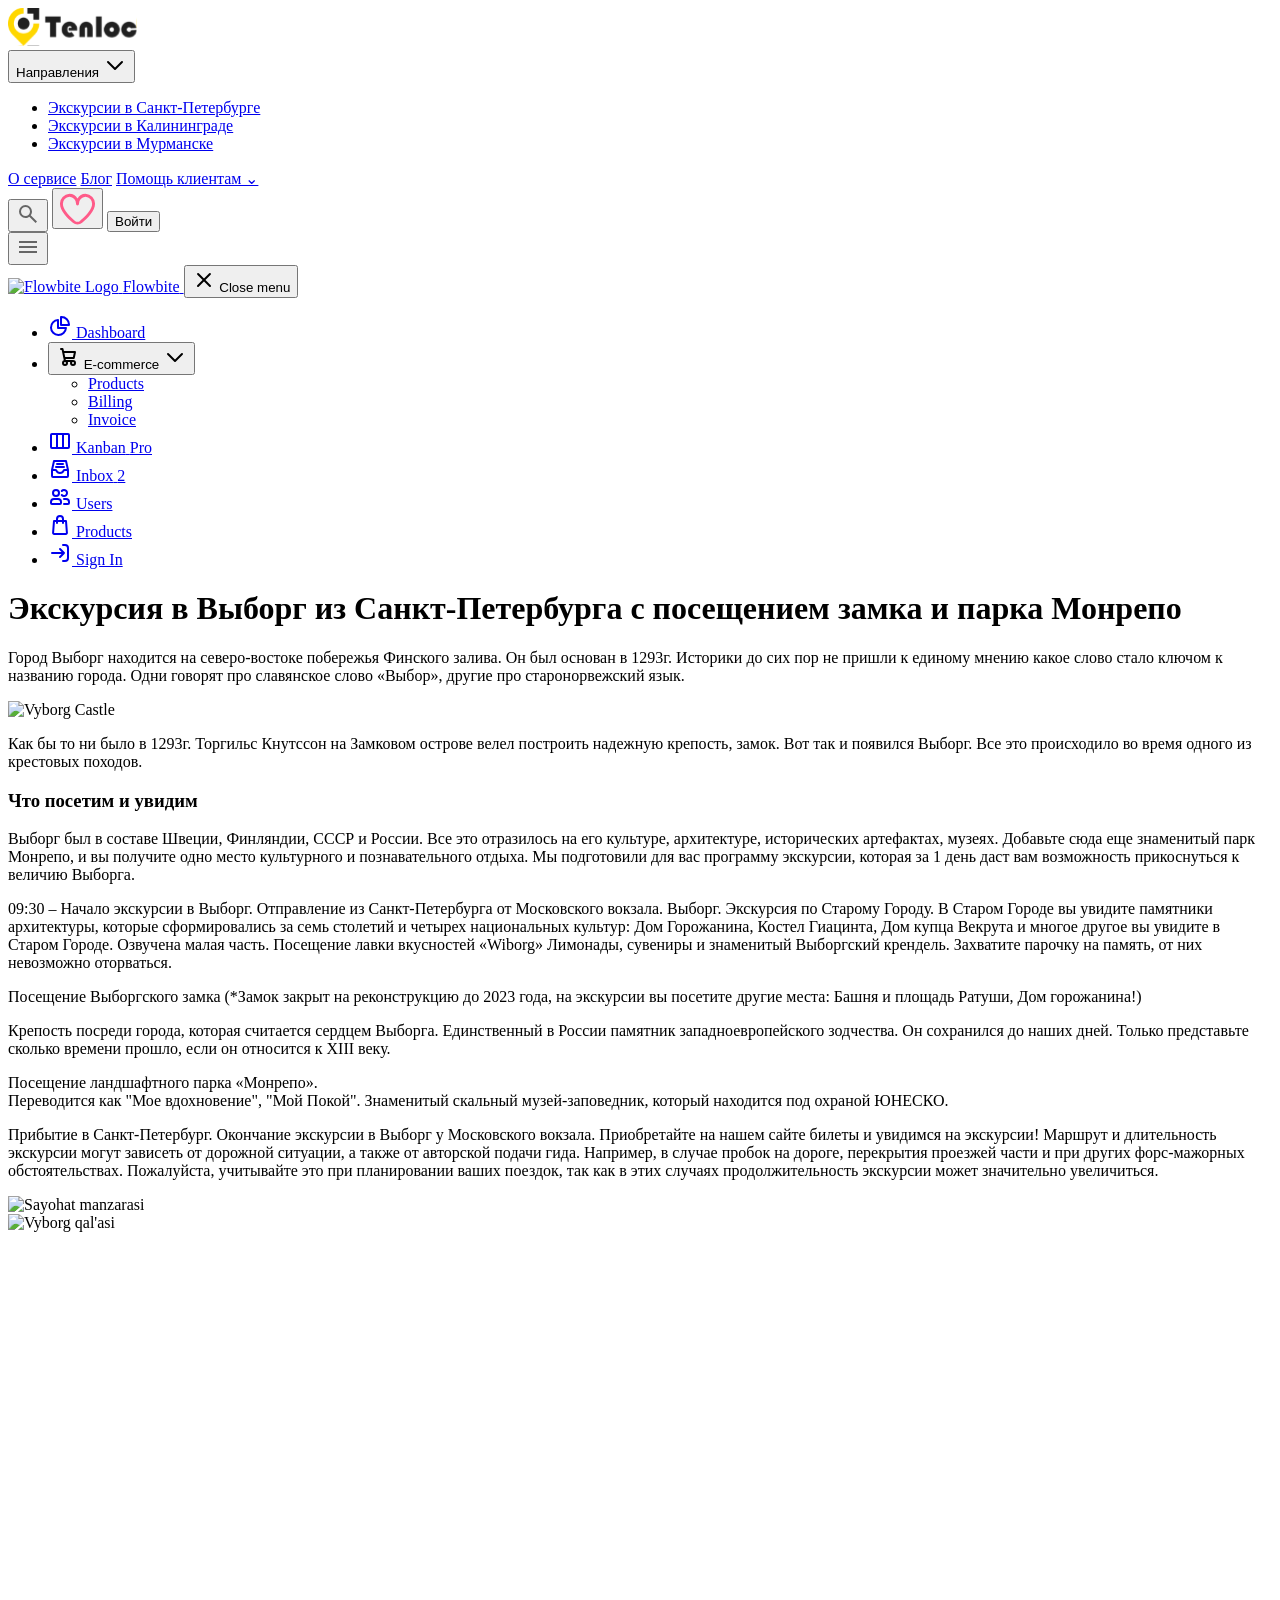
==== pages/abaut.html @ d33c68e9 "birinchi commit" ====
<!doctype html>
<html lang="en">

<head>
  <meta charset="UTF-8" />
  <meta name="viewport" content="width=device-width, initial-scale=1.0" />
  <title>Taqdimot</title>
  <link href="https://cdn.jsdelivr.net/npm/flowbite@4.0.1/dist/flowbite.min.css" rel="stylesheet" />
  <script src="https://cdn.jsdelivr.net/npm/@tailwindcss/browser@4"></script>
  <link rel="stylesheet" href="../css/blog.css">
  <link rel="stylesheet" href="../css/style.css">
</head>

<body>
  <div class="loding">
    <div class="loader-wrapper">
      <span class="loader-letter">L</span>
      <span class="loader-letter">A</span>
      <span class="loader-letter">D</span>
      <span class="loader-letter">I</span>
      <span class="loader-letter">N</span>
      <span class="loader-letter">G</span>
      <span class="loader-letter">.</span>

      <div class="star"></div>
      <div class="star"></div>
      <div class="star"></div>
      <div class="star"></div>
      <div class="star"></div>
    </div>

  </div>
  <header class="bg-white max-w-[1440px] mx-auto py-4 px-10 flex items-center justify-between border-b border-gray-100">
    <div class="flex items-center space-x-8">
      <div class="text-2xl font-bold flex items-center gap-1">
        <a href="/index.html"><img src="../images/55234423 1.svg" alt=""></a>
      </div>
      <nav class="hidden md:flex space-x-6 text-gray-600 text-sm font-medium">

        <button id="dropdownDefaultButton" data-dropdown-toggle="dropdown"
          class="inline-flex z-10 relative   items-center justify-center text-white bg-[#FFD600] box-border border rounded-[20px] border-transparent hover:bg-brand-strong focus:ring-4 focus:ring-brand-medium shadow-xs font-medium leading-5  rounded-base text-sm px-4 py-2.5 focus:outline-none"
          type="button">
          Направления
          <svg class="w-4 h-4 ms-1.5 -me-0.5" aria-hidden="true" xmlns="http://www.w3.org/2000/svg" width="24"
            height="24" fill="none" viewBox="0 0 24 24">
            <path stroke="currentColor" stroke-linecap="round" stroke-linejoin="round" stroke-width="2"
              d="m19 9-7 7-7-7" />
          </svg>
        </button>
        <div id="dropdown" class="  hidden rounded-[20px] bg-white shadow-lg w-44">
          <ul class="p-2 text-sm text-body   font-medium" aria-labelledby="dropdownDefaultButton">
            <li>
              <a href="./sang.html"
                class="inline-flex items-center w-full p-2 hover:bg-neutral-tertiary-medium hover:text-heading rounded">Экскурсии
                в Санкт-Петербурге</a>
            </li>
            <li>
              <a href="./artrus.html"
                class="inline-flex items-center w-full p-2 hover:bg-neutral-tertiary-medium hover:text-heading rounded">Экскурсии
                в Калининграде</a>
            </li>
            <li>
              <a href="./abaut.html"
                class="inline-flex items-center w-full p-2 hover:bg-neutral-tertiary-medium hover:text-heading rounded">Экскурсии
                в Мурманске</a>
            </li>

          </ul>
        </div>

        <a href="./new.html" class="hover:text-black self-center">О сервисе</a>
        <a href="./blog.html" class="hover:text-black self-center">Блог</a>
        <a href="./contact.html" class="hover:text-black self-center">Помощь клиентам ⌄</a>
      </nav>
    </div>
    <div class="flex items-center space-x-4">
      <button class="p-2 text-gray-400 hover:bg-gray-100 max-[600px]:hidden md:flex rounded-full"><svg
          xmlns="http://www.w3.org/2000/svg" height="24px" viewBox="0 -960 960 960" width="24px" fill="#666666">
          <path
            d="M784-120 532-372q-30 24-69 38t-83 14q-109 0-184.5-75.5T120-580q0-109 75.5-184.5T380-840q109 0 184.5 75.5T640-580q0 44-14 83t-38 69l252 252-56 56ZM380-400q75 0 127.5-52.5T560-580q0-75-52.5-127.5T380-760q-75 0-127.5 52.5T200-580q0 75 52.5 127.5T380-400Z" />
        </svg></button>
      <button class="p-2 text-gray-400 hover:bg-gray-100 rounded-full">
        <!-- From Uiverse.io by catraco -->
        <div class="heart-container" title="Like">
          <input type="checkbox" class="checkbox" id="Give-It-An-Id">
          <div class="svg-container">
            <svg viewBox="0 0 24 24" class="svg-outline" xmlns="http://www.w3.org/2000/svg">
              <path
                d="M17.5,1.917a6.4,6.4,0,0,0-5.5,3.3,6.4,6.4,0,0,0-5.5-3.3A6.8,6.8,0,0,0,0,8.967c0,4.547,4.786,9.513,8.8,12.88a4.974,4.974,0,0,0,6.4,0C19.214,18.48,24,13.514,24,8.967A6.8,6.8,0,0,0,17.5,1.917Zm-3.585,18.4a2.973,2.973,0,0,1-3.83,0C4.947,16.006,2,11.87,2,8.967a4.8,4.8,0,0,1,4.5-5.05A4.8,4.8,0,0,1,11,8.967a1,1,0,0,0,2,0,4.8,4.8,0,0,1,4.5-5.05A4.8,4.8,0,0,1,22,8.967C22,11.87,19.053,16.006,13.915,20.313Z">
              </path>
            </svg>
            <svg viewBox="0 0 24 24" class="svg-filled" xmlns="http://www.w3.org/2000/svg">
              <path
                d="M17.5,1.917a6.4,6.4,0,0,0-5.5,3.3,6.4,6.4,0,0,0-5.5-3.3A6.8,6.8,0,0,0,0,8.967c0,4.547,4.786,9.513,8.8,12.88a4.974,4.974,0,0,0,6.4,0C19.214,18.48,24,13.514,24,8.967A6.8,6.8,0,0,0,17.5,1.917Z">
              </path>
            </svg>
            <svg class="svg-celebrate" width="100" height="100" xmlns="http://www.w3.org/2000/svg">
              <polygon points="10,10 20,20"></polygon>
              <polygon points="10,50 20,50"></polygon>
              <polygon points="20,80 30,70"></polygon>
              <polygon points="90,10 80,20"></polygon>
              <polygon points="90,50 80,50"></polygon>
              <polygon points="80,80 70,70"></polygon>
            </svg>
          </div>
        </div>
      </button>
      <button class="bg-gray-100 px-6 py-2 rounded-lg text-sm font-semibold max-[600px]:hidden">Войти</button>


      <!-- drawer init and show -->
      <div class="text-center">
        <button
          class="inline-flex items-center justify-center text-white box-border border border-transparent hover:bg-brand-strong focus:ring-4 focus:ring-brand-medium shadow-xs font-medium leading-5 rounded-base text-sm px-4 py-2.5 focus:outline-none max-[600px]:inline-flex md:hidden"
          type="button" data-drawer-target="drawer-navigation" data-drawer-show="drawer-navigation"
          aria-controls="drawer-navigation">
          <svg xmlns="http://www.w3.org/2000/svg" height="24px" viewBox="0 -960 960 960" width="24px" fill="#666666">
            <path d="M120-240v-80h720v80H120Zm0-200v-80h720v80H120Zm0-200v-80h720v80H120Z" />
          </svg>
        </button>
      </div>

      <!-- drawer component -->
      <div id="drawer-navigation"
        class="fixed top-0 left-0 z-40 h-screen p-4 overflow-y-auto transition-transform -translate-x-full bg-neutral-primary-soft w-80 border-e border-default"
        tabindex="-1" aria-labelledby="drawer-navigation-label">
        <div class="border-b border-default pb-4 flex items-center">
          <a href="https://flowbite.com/" class="flex items-center space-x-2 rtl:space-x-reverse">
            <img src="https://flowbite.com/docs/images/logo.svg" class="h-6 w-6" alt="Flowbite Logo" />
            <span class="self-center text-lg font-semibold whitespace-nowrap text-heading">Flowbite</span>
          </a>
          <button type="button" data-drawer-hide="drawer-navigation" aria-controls="drawer-navigation"
            class="text-body bg-transparent hover:text-heading hover:bg-neutral-tertiary rounded-base w-9 h-9 absolute top-2.5 end-2.5 flex items-center justify-center">
            <svg class="w-5 h-5" aria-hidden="true" xmlns="http://www.w3.org/2000/svg" width="24" height="24"
              fill="none" viewBox="0 0 24 24">
              <path stroke="currentColor" stroke-linecap="round" stroke-linejoin="round" stroke-width="2"
                d="M6 18 17.94 6M18 18 6.06 6" />
            </svg>
            <span class="sr-only">Close menu</span>
          </button>
        </div>
        <div class="py-5 overflow-y-auto">
          <ul class="space-y-2 font-medium">
            <li>
              <a href="#"
                class="flex items-center px-2 py-1.5 text-body rounded-base hover:bg-neutral-tertiary hover:text-fg-brand group">
                <svg class="w-5 h-5 transition duration-75 group-hover:text-fg-brand" aria-hidden="true"
                  xmlns="http://www.w3.org/2000/svg" width="24" height="24" fill="none" viewBox="0 0 24 24">
                  <path stroke="currentColor" stroke-linecap="round" stroke-linejoin="round" stroke-width="2"
                    d="M10 6.025A7.5 7.5 0 1 0 17.975 14H10V6.025Z" />
                  <path stroke="currentColor" stroke-linecap="round" stroke-linejoin="round" stroke-width="2"
                    d="M13.5 3c-.169 0-.334.014-.5.025V11h7.975c.011-.166.025-.331.025-.5A7.5 7.5 0 0 0 13.5 3Z" />
                </svg>
                <span class="ms-3">Dashboard</span>
              </a>
            </li>
            <li>
              <button type="button"
                class="flex items-center w-full justify-between px-2 py-1.5 text-body rounded-base hover:bg-neutral-tertiary hover:text-fg-brand group"
                aria-controls="dropdown-example" data-collapse-toggle="dropdown-example">
                <svg class="shrink-0 w-5 h-5 transition duration-75 group-hover:text-fg-brand" aria-hidden="true"
                  xmlns="http://www.w3.org/2000/svg" width="24" height="24" fill="none" viewBox="0 0 24 24">
                  <path stroke="currentColor" stroke-linecap="round" stroke-linejoin="round" stroke-width="2"
                    d="M5 4h1.5L9 16m0 0h8m-8 0a2 2 0 1 0 0 4 2 2 0 0 0 0-4Zm8 0a2 2 0 1 0 0 4 2 2 0 0 0 0-4Zm-8.5-3h9.25L19 7H7.312" />
                </svg>
                <span class="flex-1 ms-3 text-left rtl:text-right whitespace-nowrap">E-commerce</span>
                <svg class="w-5 h-5" aria-hidden="true" xmlns="http://www.w3.org/2000/svg" width="24" height="24"
                  fill="none" viewBox="0 0 24 24">
                  <path stroke="currentColor" stroke-linecap="round" stroke-linejoin="round" stroke-width="2"
                    d="m19 9-7 7-7-7" />
                </svg>
              </button>
              <ul id="dropdown-example" class="hidden py-2 space-y-2">
                <li>
                  <a href="#"
                    class="pl-10 flex items-center px-2 py-1.5 text-body rounded-base hover:bg-neutral-tertiary hover:text-fg-brand group">Products</a>
                </li>
                <li>
                  <a href="#"
                    class="pl-10 flex items-center px-2 py-1.5 text-body rounded-base hover:bg-neutral-tertiary hover:text-fg-brand group">Billing</a>
                </li>
                <li>
                  <a href="#"
                    class="pl-10 flex items-center px-2 py-1.5 text-body rounded-base hover:bg-neutral-tertiary hover:text-fg-brand group">Invoice</a>
                </li>
              </ul>
            </li>
            <li>
              <a href="#"
                class="flex items-center px-2 py-1.5 text-body rounded-base hover:bg-neutral-tertiary hover:text-fg-brand group">
                <svg class="shrink-0 w-5 h-5 transition duration-75 group-hover:text-fg-brand" aria-hidden="true"
                  xmlns="http://www.w3.org/2000/svg" width="24" height="24" fill="none" viewBox="0 0 24 24">
                  <path stroke="currentColor" stroke-linecap="round" stroke-linejoin="round" stroke-width="2"
                    d="M15 5v14M9 5v14M4 5h16a1 1 0 0 1 1 1v12a1 1 0 0 1-1 1H4a1 1 0 0 1-1-1V6a1 1 0 0 1 1-1Z" />
                </svg>
                <span class="flex-1 ms-3 whitespace-nowrap">Kanban</span>
                <span
                  class="bg-neutral-secondary-medium border border-default-medium text-heading text-xs font-medium px-1.5 py-0.5 rounded-sm">Pro</span>
              </a>
            </li>
            <li>
              <a href="#"
                class="flex items-center px-2 py-1.5 text-body rounded-base hover:bg-neutral-tertiary hover:text-fg-brand group">
                <svg class="shrink-0 w-5 h-5 transition duration-75 group-hover:text-fg-brand" aria-hidden="true"
                  xmlns="http://www.w3.org/2000/svg" width="24" height="24" fill="none" viewBox="0 0 24 24">
                  <path stroke="currentColor" stroke-linecap="round" stroke-linejoin="round" stroke-width="2"
                    d="M4 13h3.439a.991.991 0 0 1 .908.6 3.978 3.978 0 0 0 7.306 0 .99.99 0 0 1 .908-.6H20M4 13v6a1 1 0 0 0 1 1h14a1 1 0 0 0 1-1v-6M4 13l2-9h12l2 9M9 7h6m-7 3h8" />
                </svg>
                <span class="flex-1 ms-3 whitespace-nowrap">Inbox</span>
                <span
                  class="inline-flex items-center justify-center w-4.5 h-4.5 ms-2 text-xs font-medium text-fg-danger-strong bg-danger-soft border border-danger-subtle rounded-full">2</span>
              </a>
            </li>
            <li>
              <a href="#"
                class="flex items-center px-2 py-1.5 text-body rounded-base hover:bg-neutral-tertiary hover:text-fg-brand group">
                <svg class="shrink-0 w-5 h-5 transition duration-75 group-hover:text-fg-brand" aria-hidden="true"
                  xmlns="http://www.w3.org/2000/svg" width="24" height="24" fill="none" viewBox="0 0 24 24">
                  <path stroke="currentColor" stroke-linecap="round" stroke-width="2"
                    d="M16 19h4a1 1 0 0 0 1-1v-1a3 3 0 0 0-3-3h-2m-2.236-4a3 3 0 1 0 0-4M3 18v-1a3 3 0 0 1 3-3h4a3 3 0 0 1 3 3v1a1 1 0 0 1-1 1H4a1 1 0 0 1-1-1Zm8-10a3 3 0 1 1-6 0 3 3 0 0 1 6 0Z" />
                </svg>
                <span class="flex-1 ms-3 whitespace-nowrap">Users</span>
              </a>
            </li>
            <li>
              <a href="#"
                class="flex items-center px-2 py-1.5 text-body rounded-base hover:bg-neutral-tertiary hover:text-fg-brand group">
                <svg class="shrink-0 w-5 h-5 transition duration-75 group-hover:text-fg-brand" aria-hidden="true"
                  xmlns="http://www.w3.org/2000/svg" width="24" height="24" fill="none" viewBox="0 0 24 24">
                  <path stroke="currentColor" stroke-linecap="round" stroke-linejoin="round" stroke-width="2"
                    d="M9 10V6a3 3 0 0 1 3-3v0a3 3 0 0 1 3 3v4m3-2 .917 11.923A1 1 0 0 1 17.92 21H6.08a1 1 0 0 1-.997-1.077L6 8h12Z" />
                </svg>
                <span class="flex-1 ms-3 whitespace-nowrap">Products</span>
              </a>
            </li>
            <li>
              <a href="#"
                class="flex items-center px-2 py-1.5 text-body rounded-base hover:bg-neutral-tertiary hover:text-fg-brand group">
                <svg class="shrink-0 w-5 h-5 transition duration-75 group-hover:text-fg-brand" aria-hidden="true"
                  xmlns="http://www.w3.org/2000/svg" width="24" height="24" fill="none" viewBox="0 0 24 24">
                  <path stroke="currentColor" stroke-linecap="round" stroke-linejoin="round" stroke-width="2"
                    d="M16 12H4m12 0-4 4m4-4-4-4m3-4h2a3 3 0 0 1 3 3v10a3 3 0 0 1-3 3h-2" />
                </svg>
                <span class="flex-1 ms-3 whitespace-nowrap">Sign In</span>
              </a>
            </li>
          </ul>
        </div>
      </div>

    </div>
  </header>
  <main class="max-w-4xl mx-auto max-w-[1440px] px-6 py-12">

    <header class="mb-10">
      <h1 class="text-3xl md:text-4xl font-extrabold text-gray-900 leading-tight mb-6">
        Экскурсия в Выборг из Санкт-Петербурга с посещением замка и парка Монрепо
      </h1>
      <p class="text-gray-600 text-sm md:text-base leading-relaxed">
        Город Выборг находится на северо-востоке побережья Финского залива. Он был основан в 1293г. Историки до сих
        пор не пришли к единому мнению какое слово стало ключом к названию города. Одни говорят про славянское
        слово «Выбор», другие про старонорвежский язык.
      </p>
    </header>

    <div class="w-full mb-10 overflow-hidden rounded-[32px]">
      <img src="https://images.unsplash.com/photo-1590073242678-70ee3fc28e8e?q=80&w=1200" alt="Vyborg Castle"
        class="w-full h-auto object-cover max-h-[500px]">
    </div>

    <article class="space-y-6 text-gray-700 text-[15px] md:text-[16px]">
      <p>
        Как бы то ни было в 1293г. Торгильс Кнутссон на Замковом острове велел построить надежную крепость, замок.
        Вот так и появился Выборг. Все это происходило во время одного из крестовых походов.
      </p>

      <h3 class="text-xl font-bold text-gray-900 mt-8">Что посетим и увидим</h3>

      <p>
        Выборг был в составе Швеции, Финляндии, СССР и России. Все это отразилось на его культуре, архитектуре,
        исторических артефактах, музеях. Добавьте сюда еще знаменитый парк Монрепо, и вы получите одно место
        культурного и познавательного отдыха. Мы подготовили для вас программу экскурсии, которая за 1 день даст вам
        возможность прикоснуться к величию Выборга.
      </p>

      <p>
        09:30 – Начало экскурсии в Выборг. Отправление из Санкт-Петербурга от Московского вокзала.
        Выборг. Экскурсия по Старому Городу. В Старом Городе вы увидите памятники архитектуры, которые
        сформировались за семь столетий и четырех национальных культур: Дом Горожанина, Костел Гиацинта, Дом
        купца Векрута и многое другое вы увидите в Старом Городе. Озвучена малая часть. Посещение лавки вкусностей
        «Wiborg» Лимонады, сувениры и знаменитый Выборгский крендель. Захватите парочку на память, от них
        невозможно оторваться.
      </p>

      <div class="bg-gray-50 border-l-4 border-yellow-400 p-4 italic my-6">
        Посещение Выборгского замка (*Замок закрыт на реконструкцию до 2023 года, на экскурсии вы посетите другие
        места: Башня и площадь Ратуши, Дом горожанина!)
      </div>

      <p>
        Крепость посреди города, которая считается сердцем Выборга. Единственный в России памятник
        западноевропейского зодчества. Он сохранился до наших дней. Только представьте сколько времени прошло,
        если он относится к XIII веку.
      </p>

      <p>
        Посещение ландшафтного парка «Монрепо». <br>
        Переводится как "Мое вдохновение", "Мой Покой". Знаменитый скальный музей-заповедник, который находится
        под охраной ЮНЕСКО.
      </p>

      <p>
        Прибытие в Санкт-Петербург. Окончание экскурсии в Выборг у Московского вокзала.
        Приобретайте на нашем сайте билеты и увидимся на экскурсии! Маршрут и длительность экскурсии могут
        зависеть от дорожной ситуации, а также от авторской подачи гида. Например, в случае пробок на дороге,
        перекрытия проезжей части и при других форс-мажорных обстоятельствах. Пожалуйста, учитывайте это при
        планировании ваших поездок, так как в этих случаях продолжительность экскурсии может значительно
        увеличиться.
      </p>
    </article>

  </main>
  <div class="grid grid-cols-1 md:grid-cols-2 gap-6 my-10 max-w-[1440px] mx-auto">
    <div class="rounded-[32px] overflow-hidden h-64 md:h-80">
      <img src="https://images.unsplash.com/photo-1551882547-ff40c63fe5fa?q=80&w=800" class="w-full h-full object-cover"
        alt="Sayohat manzarasi">
    </div>
    <div class="rounded-[32px] overflow-hidden h-64 md:h-80">
      <img src="https://images.unsplash.com/photo-1590073242678-70ee3fc28e8e?q=80&w=800"
        class="w-full h-full object-cover" alt="Vyborg qal'asi">
    </div>
  </div>
  <div class="relative  h-[700px] mx-auto max-w-[1440px] rounded-[32px] overflow-hidden group cursor-pointer my-10">
    <iframe width="1455" height="818" src="https://www.youtube.com/embed/uYFtWVv5F3E"
      title="Italy Travel Vlog: exploring Florence, Tuscany and Venice (2022)" frameborder="0"
      allow="accelerometer; autoplay; clipboard-write; encrypted-media; gyroscope; picture-in-picture; web-share"
      referrerpolicy="strict-origin-when-cross-origin" allowfullscreen></iframe>

    <script src="https://cdn.jsdelivr.net/npm/flowbite@4.0.1/dist/flowbite.min.js"></script>
</body>

</html>
---- css/blog.css ----
/* From Uiverse.io by catraco */
.heart-container {
  --heart-color: rgb(255, 91, 137);
  position: relative;
  width: 30px;
  height: 30px;
  transition: 0.3s;
}

.heart-container .checkbox {
  position: absolute;
  width: 100%;
  height: 100%;
  opacity: 0;
  z-index: 20;
  cursor: pointer;
}

.heart-container .svg-container {
  width: 100%;
  height: 100%;
  display: flex;
  justify-content: center;
  align-items: center;
}

.heart-container .svg-outline,
.heart-container .svg-filled {
  fill: var(--heart-color);
  position: absolute;
}

.heart-container .svg-filled {
  animation: keyframes-svg-filled 1s;
  display: none;
}

.heart-container .svg-celebrate {
  position: absolute;
  animation: keyframes-svg-celebrate 0.5s;
  animation-fill-mode: forwards;
  display: none;
  stroke: var(--heart-color);
  fill: var(--heart-color);
  stroke-width: 2px;
}

.heart-container .checkbox:checked ~ .svg-container .svg-filled {
  display: block;
}

.heart-container .checkbox:checked ~ .svg-container .svg-celebrate {
  display: block;
}

@keyframes keyframes-svg-filled {
  0% {
    transform: scale(0);
  }

  25% {
    transform: scale(1.2);
  }

  50% {
    transform: scale(1);
    filter: brightness(1.5);
  }
}

@keyframes keyframes-svg-celebrate {
  0% {
    transform: scale(0);
  }

  50% {
    opacity: 1;
    filter: brightness(1.5);
  }

  100% {
    transform: scale(1.4);
    opacity: 0;
    display: none;
  }
}
---- css/style.css ----
.loding {
  position: fixed;
  width: 100%;
  height: 100vh;
  display: flex;
  z-index: 100000000;
  align-items: center;
  justify-content: center;
  background-color: black;
  animation: stop 5s forwards;
}
@keyframes stop {
  0% {
    opacity: 1;
  }
  50% {
    opacity: 1;
  }
  100% {
    opacity: 0;
    z-index: -1;
  }
}

.loader-wrapper {
  position: relative;
  display: flex;
  align-items: center;
  justify-content: center;
  width: 100px;
  height: 100px;
  font-family: "Inter", sans-serif;
  font-size: 1.2em;
  font-weight: 600;
  color: #fff;
  border-radius: 50%;
  background-color: #f051;
  box-shadow: 0 0 60px -10px #fff5;
  user-select: none;
}

.loader {
  position: absolute;
  top: 0;
  left: 0;
  width: 100%;
  aspect-ratio: 1 / 1;
  border-radius: 50%;
  background-color: transparent;
  animation: loader-rotate 2s linear infinite;
  z-index: 0;
}

@keyframes loader-rotate {
  0% {
    transform: rotate(90deg);
    box-shadow:
      0 10px 20px 0 #fff inset,
      0 20px 30px 0 #fff5 inset,
      0 60px 60px 0 #f001 inset;
  }
  50% {
    transform: rotate(270deg);
    box-shadow:
      0 10px 20px 0 #fff inset,
      0 20px 10px 0 #fa09 inset,
      0 40px 60px 0 #f002 inset;
  }
  100% {
    transform: rotate(450deg);
    box-shadow:
      0 10px 20px 0 #fff inset,
      0 20px 30px 0 #fff5 inset,
      0 60px 60px 0 #f001 inset;
  }
}

.loader-letter {
  display: inline-block;
  opacity: 0.4;
  transform: translateY(0);
  animation: loader-letter-anim 2s infinite;
  z-index: 1;
  border-radius: 50ch;
  border: none;
  filter: blur(2px);
  margin: 0.35em;
}

.loader-letter:nth-child(1) {
  animation-delay: 0s;
}
.loader-letter:nth-child(2) {
  animation-delay: 0.1s;
}
.loader-letter:nth-child(3) {
  animation-delay: 0.2s;
}
.loader-letter:nth-child(4) {
  animation-delay: 0.3s;
}
.loader-letter:nth-child(5) {
  animation-delay: 0.4s;
}
.loader-letter:nth-child(6) {
  animation-delay: 0.5s;
}
.loader-letter:nth-child(7) {
  animation-delay: 0.6s;
}
.loader-letter:nth-child(8) {
  animation-delay: 0.7s;
}
.loader-letter:nth-child(9) {
  animation-delay: 0.8s;
}
.loader-letter:nth-child(10) {
  animation-delay: 0.9s;
}

@keyframes loader-letter-anim {
  0%,
  100% {
    opacity: 0;
    transform: translateY(0);
    filter: blur(2px);
  }
  20% {
    opacity: 1;
    transform: scale(1.2) translateY(-1px);
    filter: blur(0px);
    text-shadow:
      0px 0px 2px #fff,
      0px 0px 6px #000;
  }
  40% {
    opacity: 0.7;
    transform: translateY(0);
    filter: blur(2px);
  }
}

.star {
  position: absolute;
  width: 4px;
  height: 4px;
  border-radius: 50%;
  background-color: #fff;
  transform: translate(20px, 90px);
  animation: blur-anim 2s infinite;
  box-shadow: 0 0 8px 0 #fff;
  filter: blur(4px);
  opacity: 0.2;
}

.star:nth-of-type(2) {
  transform: translate(56px, 46px);
  scale: 1.05;
  animation-delay: 0.2s;
}
.star:nth-of-type(3) {
  transform: translate(-26px, 56px);
  scale: 1.4;
  animation-delay: 0.4s;
}
.star:nth-of-type(4) {
  transform: translate(-50px, -70px);
  scale: 0.95;
  animation-delay: 0.7s;
}
.star:nth-of-type(5) {
  transform: translate(32px, -66px);
  scale: 1.3;
  animation-delay: 0.35s;
}
.star:nth-of-type(6) {
  transform: translate(82px, -36px);
  scale: 1;
  animation-delay: 0.9s;
}
.star:nth-of-type(7) {
  transform: translate(-92px, 26px);
  scale: 1;
  animation-delay: 0.95s;
}

@keyframes blur-anim {
  0%,
  100% {
    opacity: 0.2;
    filter: blur(4px);
  }
  50% {
    opacity: 0.3;
    filter: blur(1px);
  }
}
/* From Uiverse.io by catraco */
.heart-container {
  --heart-color: rgb(255, 91, 137);
  width: 35px;
  height: 35px;
  transition: 0.3s;
}

.heart-container .checkbox {
  position: absolute;
  width: 100%;
  height: 100%;
  opacity: 0;
  z-index: 20;
  cursor: pointer;
}

.heart-container .svg-container {
  width: 100%;
  height: 100%;
  display: flex;
  justify-content: center;
  align-items: center;
}

.heart-container .svg-outline,
.heart-container .svg-filled {
  fill: var(--heart-color);
  position: absolute;
}

.heart-container .svg-filled {
  animation: keyframes-svg-filled 1s;
  display: none;
}

.heart-container .svg-celebrate {
  position: absolute;
  animation: keyframes-svg-celebrate 0.5s;
  animation-fill-mode: forwards;
  display: none;
  stroke: var(--heart-color);
  fill: var(--heart-color);
  stroke-width: 2px;
}

.heart-container .checkbox:checked ~ .svg-container .svg-filled {
  display: block;
}

.heart-container .checkbox:checked ~ .svg-container .svg-celebrate {
  display: block;
}

@keyframes keyframes-svg-filled {
  0% {
    transform: scale(0);
  }

  25% {
    transform: scale(1.2);
  }

  50% {
    transform: scale(1);
    filter: brightness(1.5);
  }
}

@keyframes keyframes-svg-celebrate {
  0% {
    transform: scale(0);
  }

  50% {
    opacity: 1;
    filter: brightness(1.5);
  }

  100% {
    transform: scale(1.4);
    opacity: 0;
    display: none;
  }
}
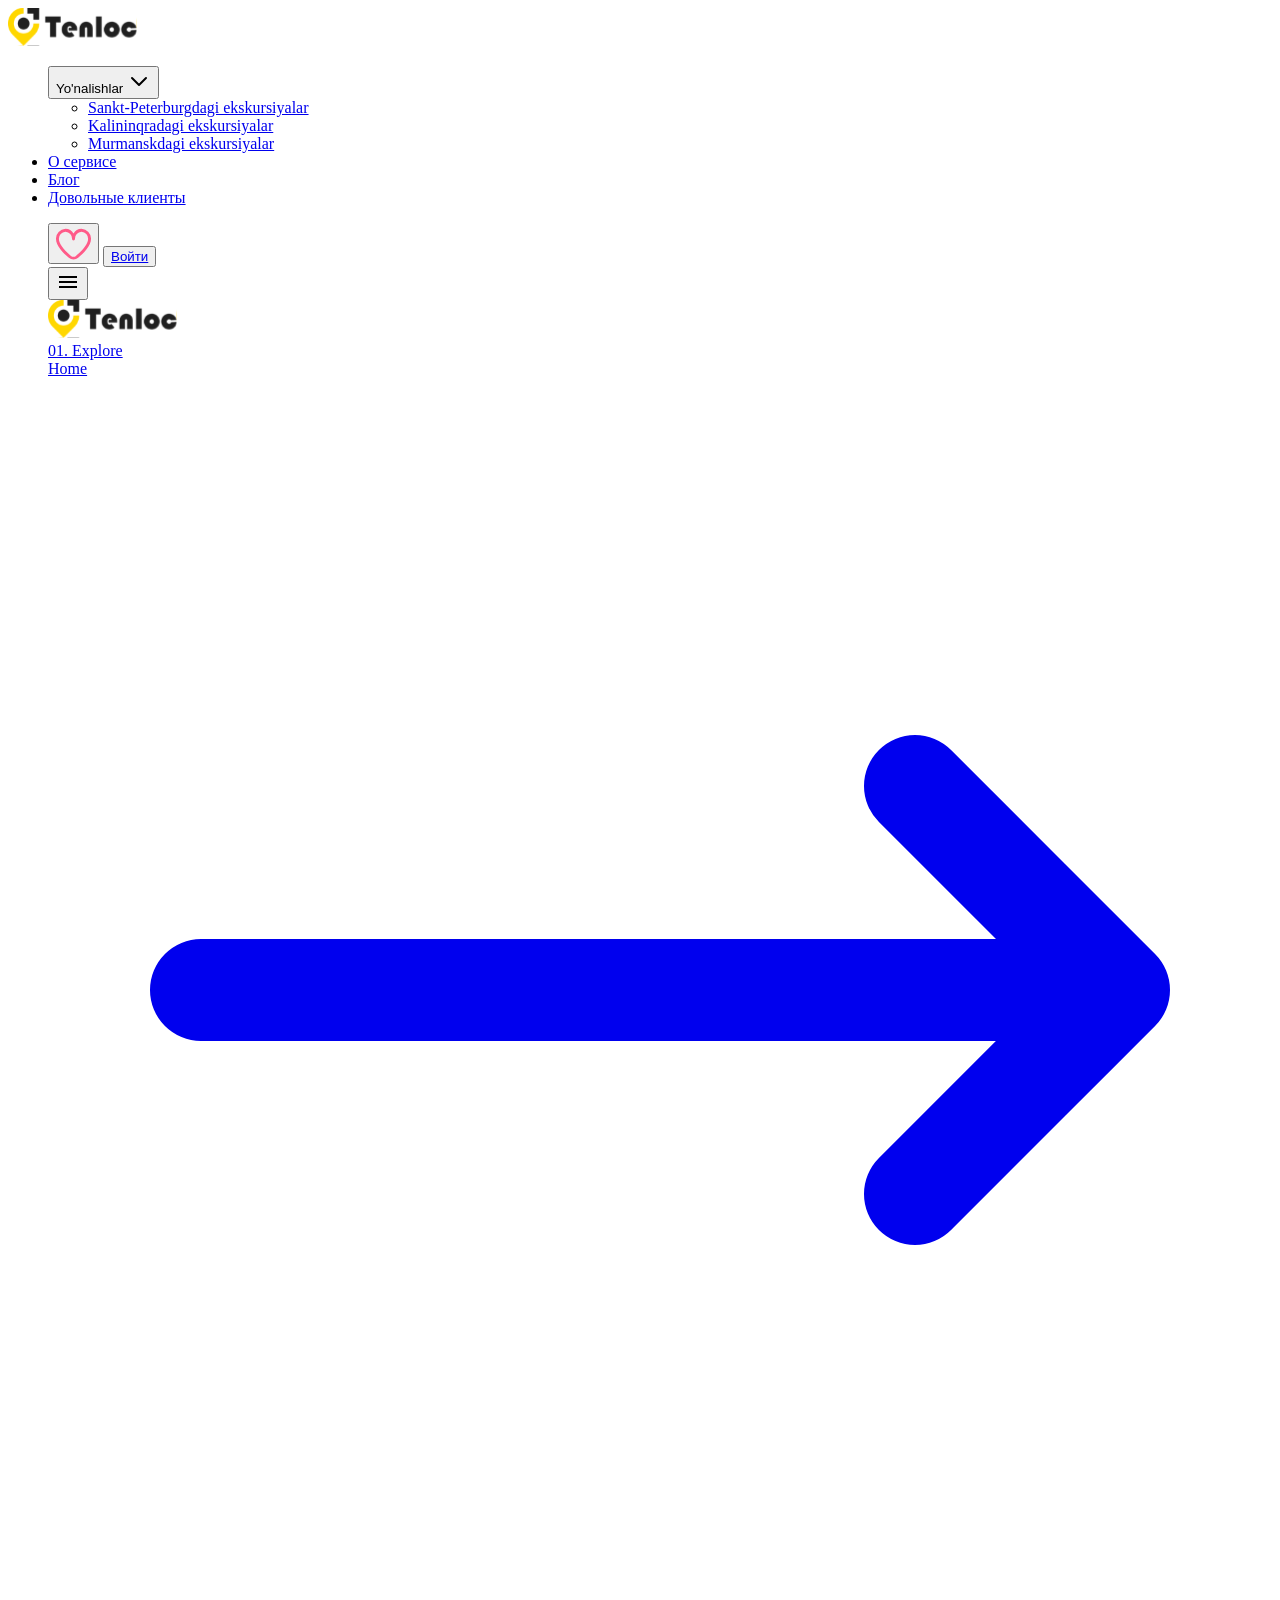
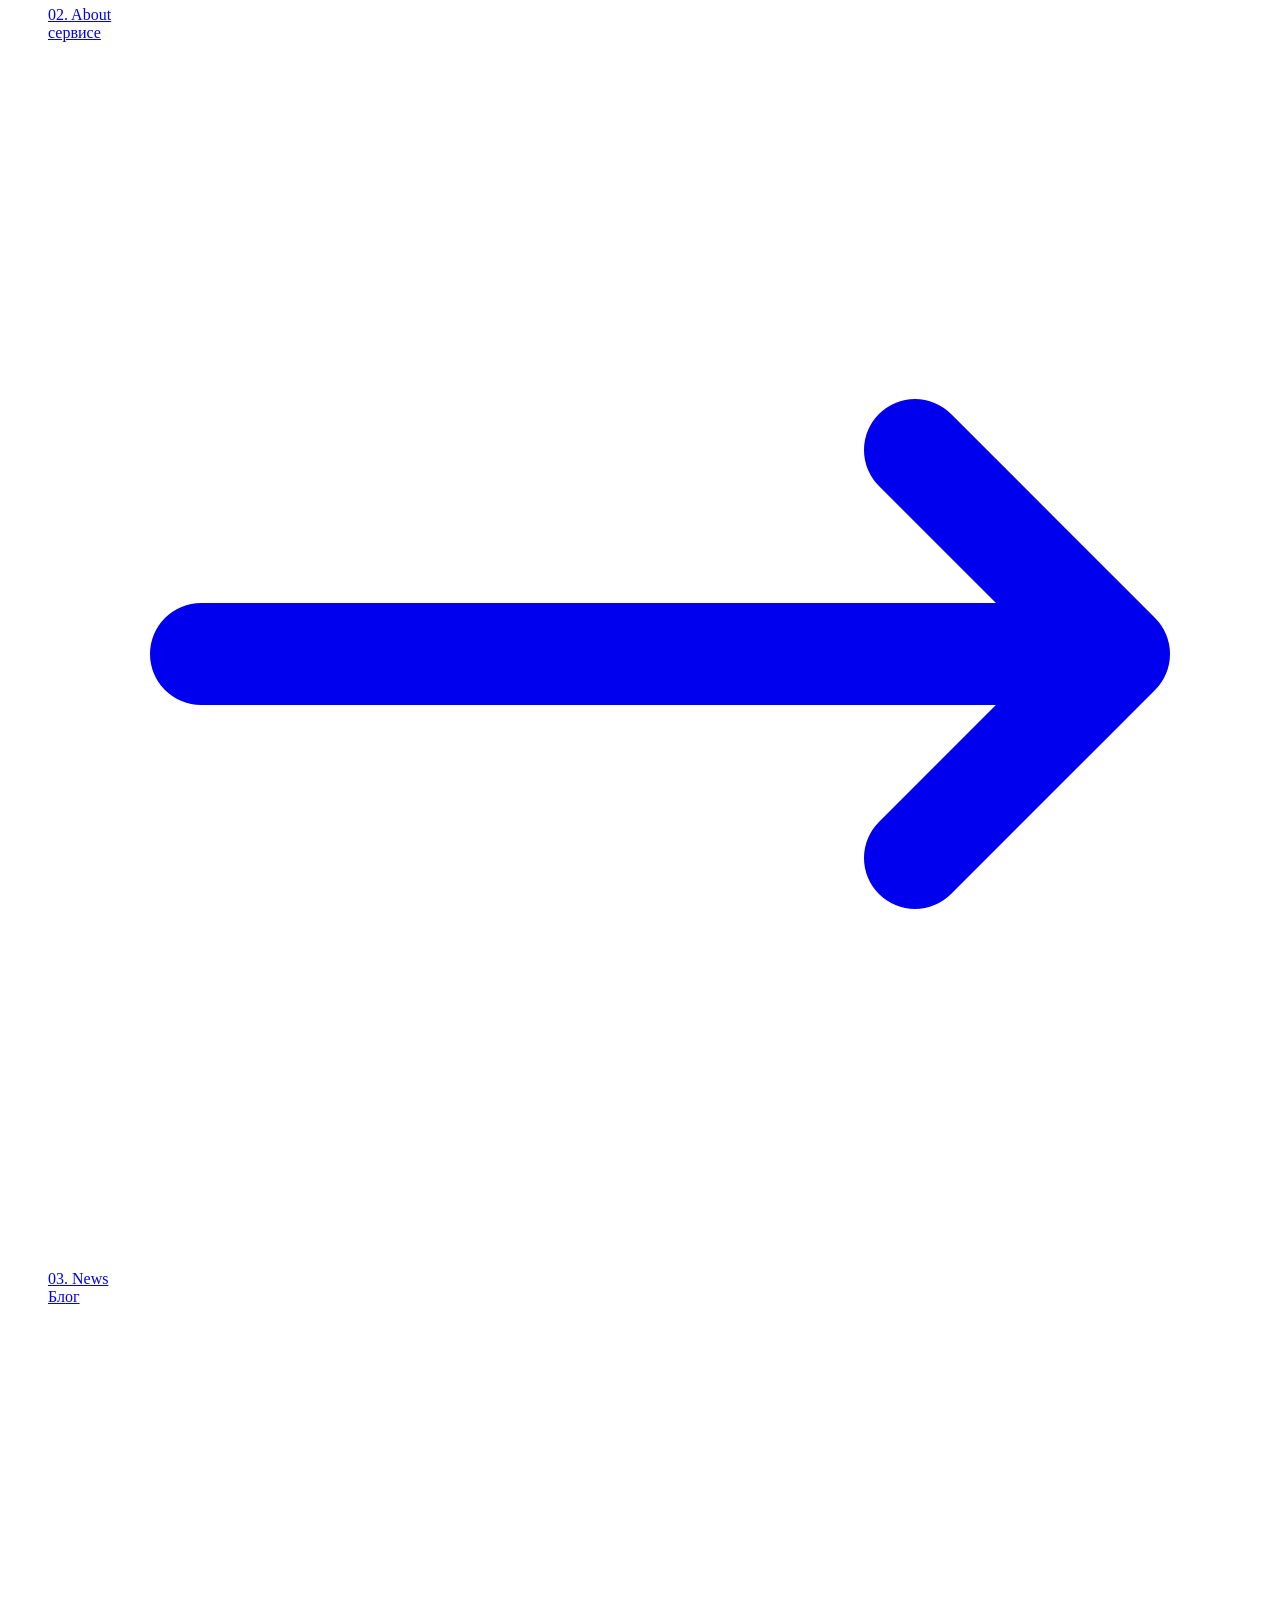
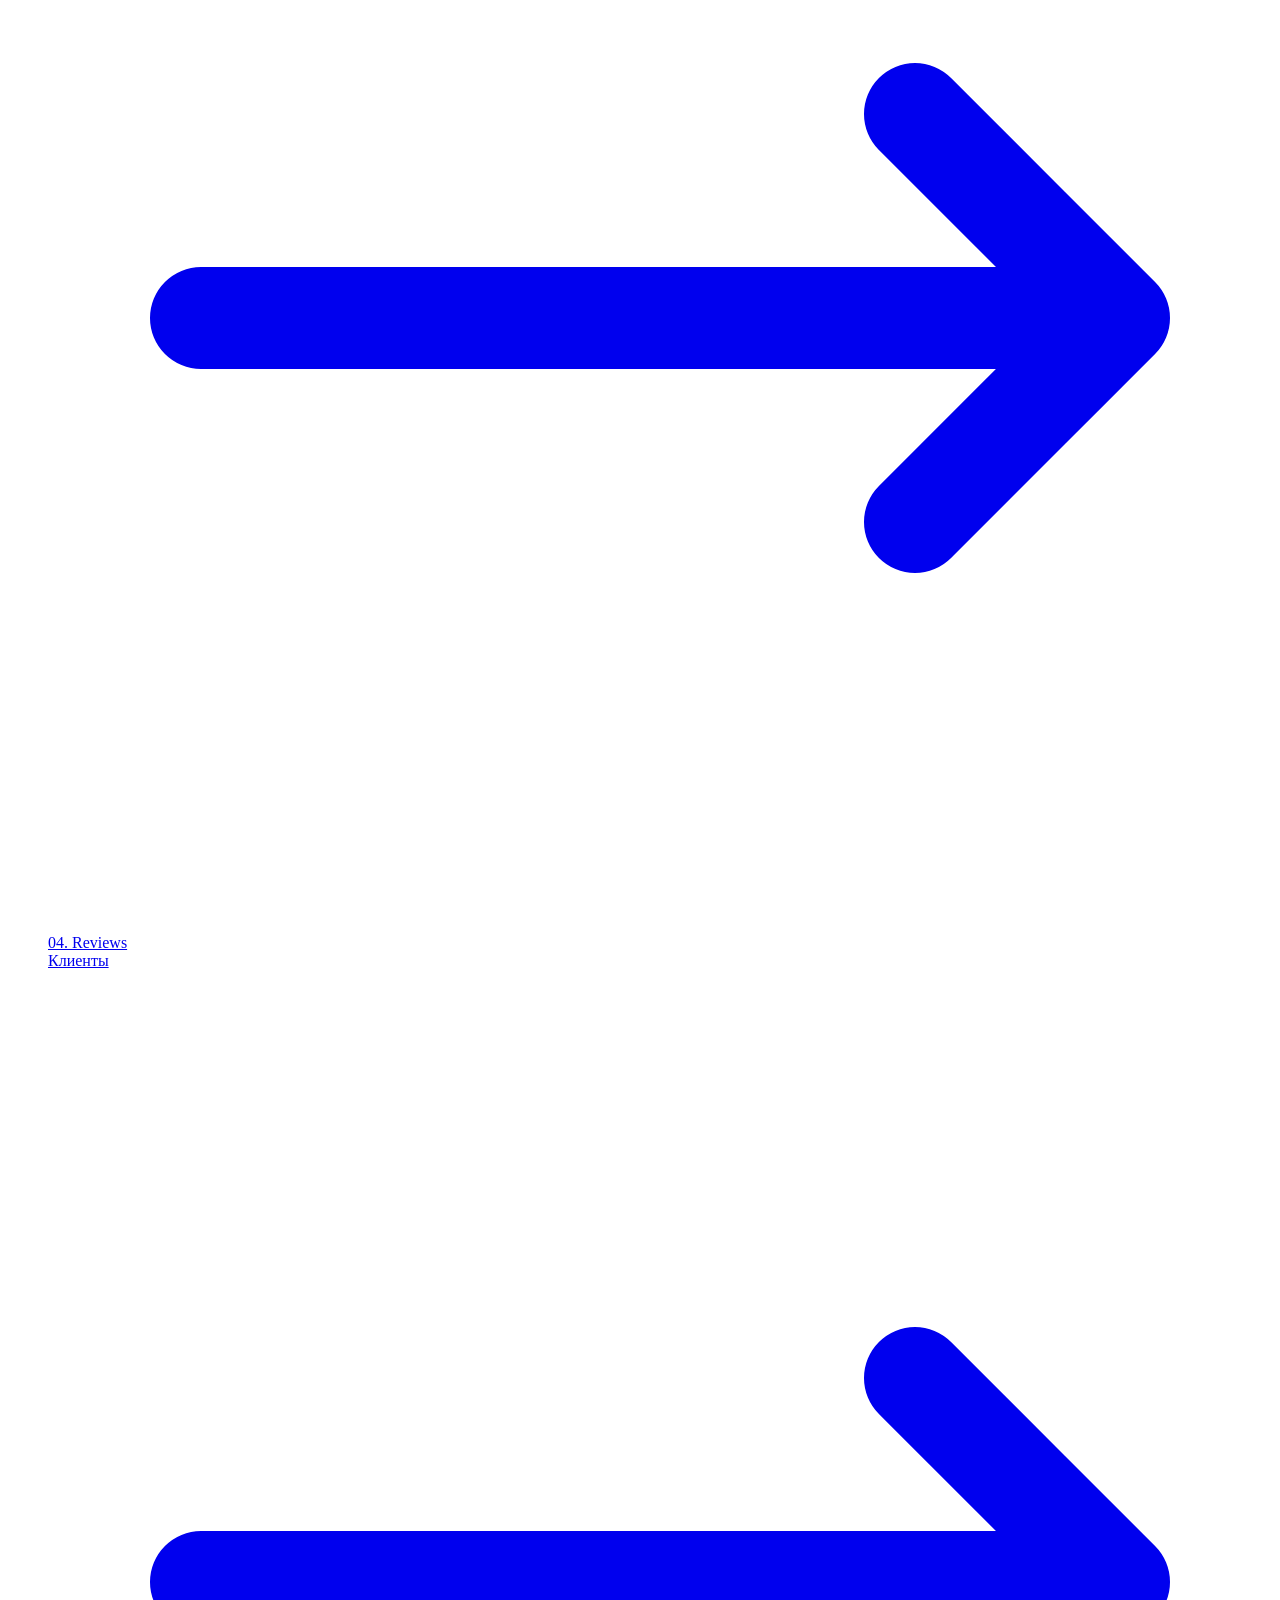
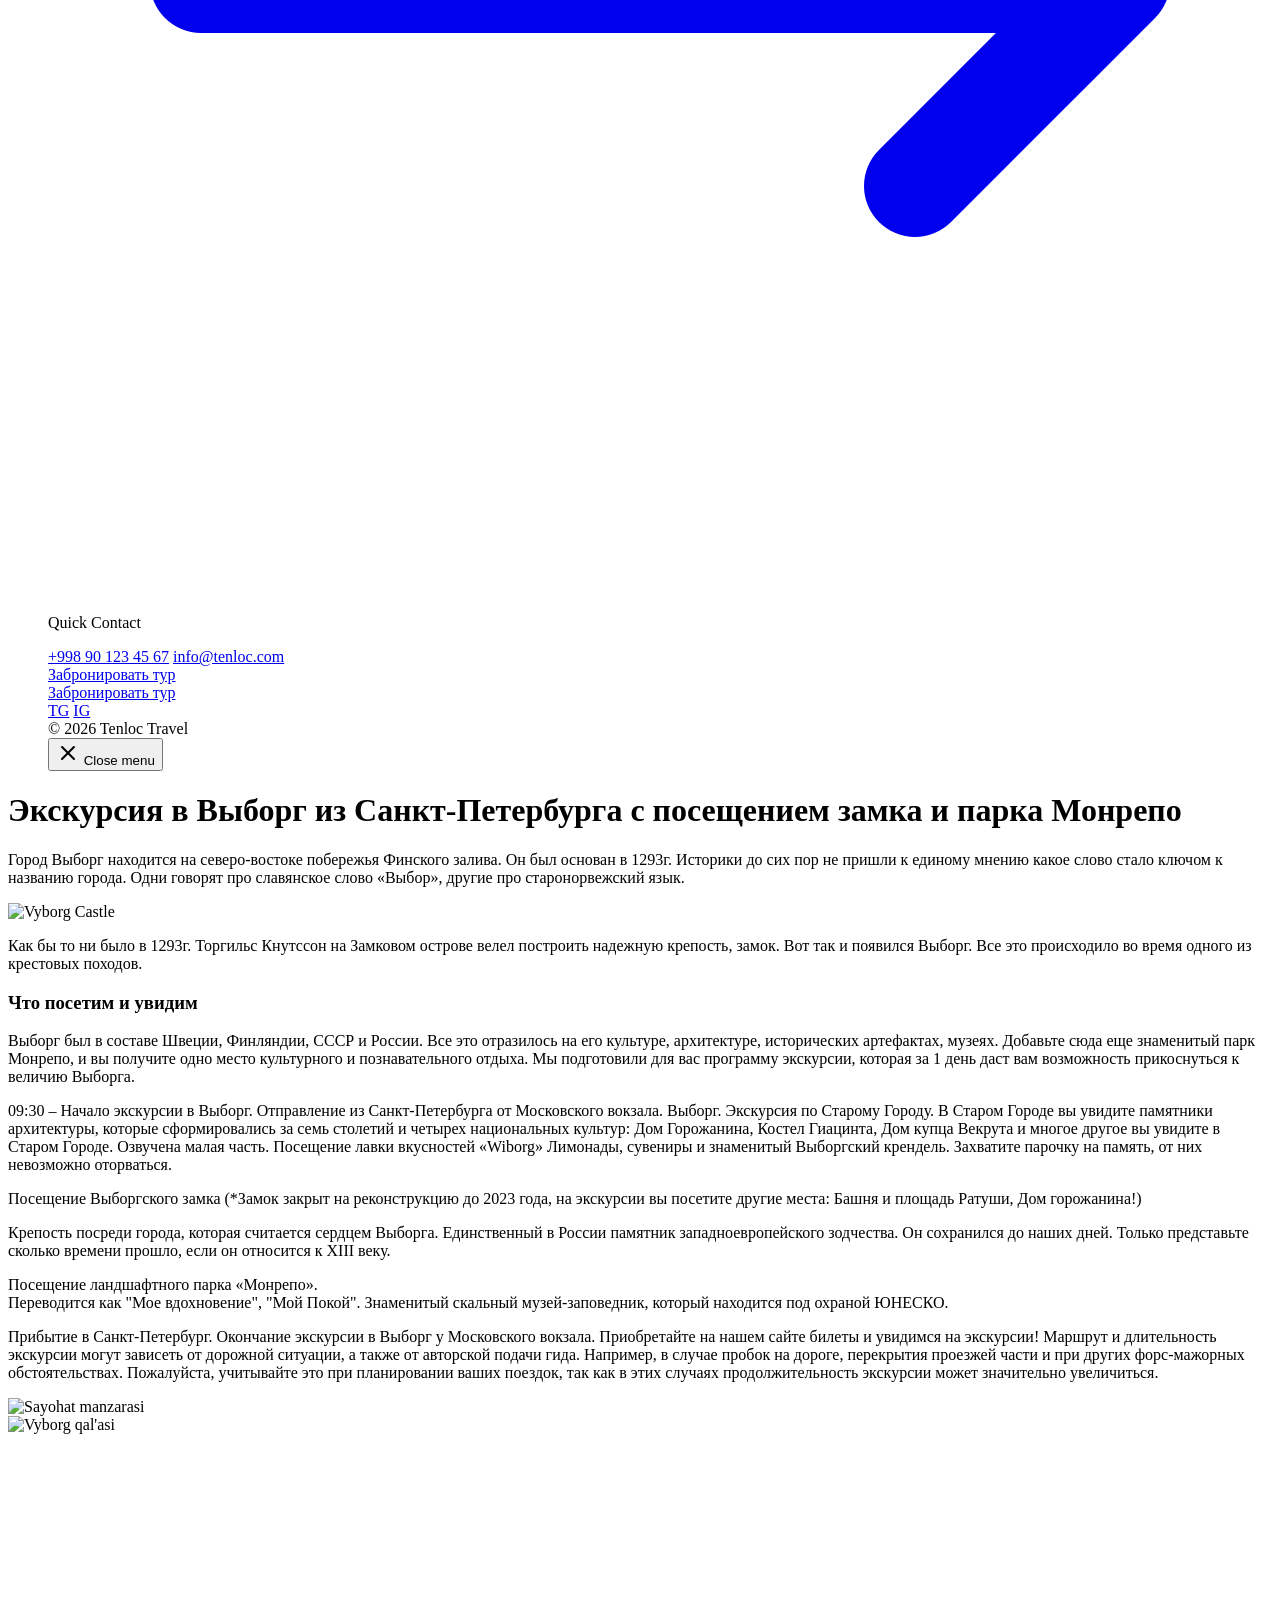
==== commit c6ffa241: "update" ====
--- a/pages/abaut.html
+++ b/pages/abaut.html
@@ -30,225 +30,222 @@
     </div>
 
   </div>
-  <header class="bg-white max-w-[1440px] mx-auto py-4 px-10 flex items-center justify-between border-b border-gray-100">
-    <div class="flex items-center space-x-8">
-      <div class="text-2xl font-bold flex items-center gap-1">
-        <a href="/index.html"><img src="../images/55234423 1.svg" alt=""></a>
-      </div>
-      <nav class="hidden md:flex space-x-6 text-gray-600 text-sm font-medium">
-
+  <header>
+    <nav class="max-w-[1340px] mx-auto z-10 flex items-center justify-between">
+      <a href="/"><img class="w-[150px] h-[150px]" src="../images/55234423 1.svg" alt="Logo" /></a>
+      <ul class="flex z-10 relative items-center gap-4 max-[896px]:hidden">
         <button id="dropdownDefaultButton" data-dropdown-toggle="dropdown"
-          class="inline-flex z-10 relative   items-center justify-center text-white bg-[#FFD600] box-border border rounded-[20px] border-transparent hover:bg-brand-strong focus:ring-4 focus:ring-brand-medium shadow-xs font-medium leading-5  rounded-base text-sm px-4 py-2.5 focus:outline-none"
+          class="inline-flex z-1 relative  items-center justify-center text-white bg-[#FFD600] box-border border rounded-[20px]  shadow-xs font-medium text-sm px-4 py-2"
           type="button">
-          Направления
+          Yo'nalishlar
           <svg class="w-4 h-4 ms-1.5 -me-0.5" aria-hidden="true" xmlns="http://www.w3.org/2000/svg" width="24"
             height="24" fill="none" viewBox="0 0 24 24">
             <path stroke="currentColor" stroke-linecap="round" stroke-linejoin="round" stroke-width="2"
               d="m19 9-7 7-7-7" />
           </svg>
         </button>
-        <div id="dropdown" class="  hidden rounded-[20px] bg-white shadow-lg w-44">
-          <ul class="p-2 text-sm text-body   font-medium" aria-labelledby="dropdownDefaultButton">
+        <div id="dropdown" class=" hidden bg-white z-1 relative rounded-[20px] shadow-lg w-44">
+          <ul class="p-2   z-1 relative  text-sm text-body font-medium" aria-labelledby="dropdownDefaultButton">
             <li>
               <a href="./sang.html"
-                class="inline-flex items-center w-full p-2 hover:bg-neutral-tertiary-medium hover:text-heading rounded">Экскурсии
-                в Санкт-Петербурге</a>
+                class="inline-flex items-center w-full p-2 hover:bg-neutral-tertiary-medium hover:text-heading rounded">Sankt-Peterburgdagi
+                ekskursiyalar</a>
             </li>
             <li>
               <a href="./artrus.html"
-                class="inline-flex items-center w-full p-2 hover:bg-neutral-tertiary-medium hover:text-heading rounded">Экскурсии
-                в Калининграде</a>
+                class="inline-flex items-center w-full p-2 hover:bg-neutral-tertiary-medium hover:text-heading rounded">Kalininqradagi
+                ekskursiyalar</a>
             </li>
             <li>
               <a href="./abaut.html"
-                class="inline-flex items-center w-full p-2 hover:bg-neutral-tertiary-medium hover:text-heading rounded">Экскурсии
-                в Мурманске</a>
-            </li>
-
-          </ul>
-        </div>
-
-        <a href="./new.html" class="hover:text-black self-center">О сервисе</a>
-        <a href="./blog.html" class="hover:text-black self-center">Блог</a>
-        <a href="./contact.html" class="hover:text-black self-center">Помощь клиентам ⌄</a>
-      </nav>
-    </div>
-    <div class="flex items-center space-x-4">
-      <button class="p-2 text-gray-400 hover:bg-gray-100 max-[600px]:hidden md:flex rounded-full"><svg
-          xmlns="http://www.w3.org/2000/svg" height="24px" viewBox="0 -960 960 960" width="24px" fill="#666666">
-          <path
-            d="M784-120 532-372q-30 24-69 38t-83 14q-109 0-184.5-75.5T120-580q0-109 75.5-184.5T380-840q109 0 184.5 75.5T640-580q0 44-14 83t-38 69l252 252-56 56ZM380-400q75 0 127.5-52.5T560-580q0-75-52.5-127.5T380-760q-75 0-127.5 52.5T200-580q0 75 52.5 127.5T380-400Z" />
-        </svg></button>
-      <button class="p-2 text-gray-400 hover:bg-gray-100 rounded-full">
-        <!-- From Uiverse.io by catraco -->
-        <div class="heart-container" title="Like">
-          <input type="checkbox" class="checkbox" id="Give-It-An-Id">
-          <div class="svg-container">
-            <svg viewBox="0 0 24 24" class="svg-outline" xmlns="http://www.w3.org/2000/svg">
-              <path
-                d="M17.5,1.917a6.4,6.4,0,0,0-5.5,3.3,6.4,6.4,0,0,0-5.5-3.3A6.8,6.8,0,0,0,0,8.967c0,4.547,4.786,9.513,8.8,12.88a4.974,4.974,0,0,0,6.4,0C19.214,18.48,24,13.514,24,8.967A6.8,6.8,0,0,0,17.5,1.917Zm-3.585,18.4a2.973,2.973,0,0,1-3.83,0C4.947,16.006,2,11.87,2,8.967a4.8,4.8,0,0,1,4.5-5.05A4.8,4.8,0,0,1,11,8.967a1,1,0,0,0,2,0,4.8,4.8,0,0,1,4.5-5.05A4.8,4.8,0,0,1,22,8.967C22,11.87,19.053,16.006,13.915,20.313Z">
-              </path>
-            </svg>
-            <svg viewBox="0 0 24 24" class="svg-filled" xmlns="http://www.w3.org/2000/svg">
-              <path
-                d="M17.5,1.917a6.4,6.4,0,0,0-5.5,3.3,6.4,6.4,0,0,0-5.5-3.3A6.8,6.8,0,0,0,0,8.967c0,4.547,4.786,9.513,8.8,12.88a4.974,4.974,0,0,0,6.4,0C19.214,18.48,24,13.514,24,8.967A6.8,6.8,0,0,0,17.5,1.917Z">
-              </path>
-            </svg>
-            <svg class="svg-celebrate" width="100" height="100" xmlns="http://www.w3.org/2000/svg">
-              <polygon points="10,10 20,20"></polygon>
-              <polygon points="10,50 20,50"></polygon>
-              <polygon points="20,80 30,70"></polygon>
-              <polygon points="90,10 80,20"></polygon>
-              <polygon points="90,50 80,50"></polygon>
-              <polygon points="80,80 70,70"></polygon>
-            </svg>
-          </div>
-        </div>
-      </button>
-      <button class="bg-gray-100 px-6 py-2 rounded-lg text-sm font-semibold max-[600px]:hidden">Войти</button>
-
-
-      <!-- drawer init and show -->
-      <div class="text-center">
-        <button
-          class="inline-flex items-center justify-center text-white box-border border border-transparent hover:bg-brand-strong focus:ring-4 focus:ring-brand-medium shadow-xs font-medium leading-5 rounded-base text-sm px-4 py-2.5 focus:outline-none max-[600px]:inline-flex md:hidden"
-          type="button" data-drawer-target="drawer-navigation" data-drawer-show="drawer-navigation"
-          aria-controls="drawer-navigation">
-          <svg xmlns="http://www.w3.org/2000/svg" height="24px" viewBox="0 -960 960 960" width="24px" fill="#666666">
-            <path d="M120-240v-80h720v80H120Zm0-200v-80h720v80H120Zm0-200v-80h720v80H120Z" />
-          </svg>
-        </button>
-      </div>
-
-      <!-- drawer component -->
-      <div id="drawer-navigation"
-        class="fixed top-0 left-0 z-40 h-screen p-4 overflow-y-auto transition-transform -translate-x-full bg-neutral-primary-soft w-80 border-e border-default"
-        tabindex="-1" aria-labelledby="drawer-navigation-label">
-        <div class="border-b border-default pb-4 flex items-center">
-          <a href="https://flowbite.com/" class="flex items-center space-x-2 rtl:space-x-reverse">
-            <img src="https://flowbite.com/docs/images/logo.svg" class="h-6 w-6" alt="Flowbite Logo" />
-            <span class="self-center text-lg font-semibold whitespace-nowrap text-heading">Flowbite</span>
-          </a>
-          <button type="button" data-drawer-hide="drawer-navigation" aria-controls="drawer-navigation"
-            class="text-body bg-transparent hover:text-heading hover:bg-neutral-tertiary rounded-base w-9 h-9 absolute top-2.5 end-2.5 flex items-center justify-center">
-            <svg class="w-5 h-5" aria-hidden="true" xmlns="http://www.w3.org/2000/svg" width="24" height="24"
-              fill="none" viewBox="0 0 24 24">
-              <path stroke="currentColor" stroke-linecap="round" stroke-linejoin="round" stroke-width="2"
-                d="M6 18 17.94 6M18 18 6.06 6" />
-            </svg>
-            <span class="sr-only">Close menu</span>
-          </button>
-        </div>
-        <div class="py-5 overflow-y-auto">
-          <ul class="space-y-2 font-medium">
-            <li>
-              <a href="#"
-                class="flex items-center px-2 py-1.5 text-body rounded-base hover:bg-neutral-tertiary hover:text-fg-brand group">
-                <svg class="w-5 h-5 transition duration-75 group-hover:text-fg-brand" aria-hidden="true"
-                  xmlns="http://www.w3.org/2000/svg" width="24" height="24" fill="none" viewBox="0 0 24 24">
-                  <path stroke="currentColor" stroke-linecap="round" stroke-linejoin="round" stroke-width="2"
-                    d="M10 6.025A7.5 7.5 0 1 0 17.975 14H10V6.025Z" />
-                  <path stroke="currentColor" stroke-linecap="round" stroke-linejoin="round" stroke-width="2"
-                    d="M13.5 3c-.169 0-.334.014-.5.025V11h7.975c.011-.166.025-.331.025-.5A7.5 7.5 0 0 0 13.5 3Z" />
-                </svg>
-                <span class="ms-3">Dashboard</span>
-              </a>
-            </li>
-            <li>
-              <button type="button"
-                class="flex items-center w-full justify-between px-2 py-1.5 text-body rounded-base hover:bg-neutral-tertiary hover:text-fg-brand group"
-                aria-controls="dropdown-example" data-collapse-toggle="dropdown-example">
-                <svg class="shrink-0 w-5 h-5 transition duration-75 group-hover:text-fg-brand" aria-hidden="true"
-                  xmlns="http://www.w3.org/2000/svg" width="24" height="24" fill="none" viewBox="0 0 24 24">
-                  <path stroke="currentColor" stroke-linecap="round" stroke-linejoin="round" stroke-width="2"
-                    d="M5 4h1.5L9 16m0 0h8m-8 0a2 2 0 1 0 0 4 2 2 0 0 0 0-4Zm8 0a2 2 0 1 0 0 4 2 2 0 0 0 0-4Zm-8.5-3h9.25L19 7H7.312" />
-                </svg>
-                <span class="flex-1 ms-3 text-left rtl:text-right whitespace-nowrap">E-commerce</span>
-                <svg class="w-5 h-5" aria-hidden="true" xmlns="http://www.w3.org/2000/svg" width="24" height="24"
-                  fill="none" viewBox="0 0 24 24">
-                  <path stroke="currentColor" stroke-linecap="round" stroke-linejoin="round" stroke-width="2"
-                    d="m19 9-7 7-7-7" />
-                </svg>
-              </button>
-              <ul id="dropdown-example" class="hidden py-2 space-y-2">
-                <li>
-                  <a href="#"
-                    class="pl-10 flex items-center px-2 py-1.5 text-body rounded-base hover:bg-neutral-tertiary hover:text-fg-brand group">Products</a>
-                </li>
-                <li>
-                  <a href="#"
-                    class="pl-10 flex items-center px-2 py-1.5 text-body rounded-base hover:bg-neutral-tertiary hover:text-fg-brand group">Billing</a>
-                </li>
-                <li>
-                  <a href="#"
-                    class="pl-10 flex items-center px-2 py-1.5 text-body rounded-base hover:bg-neutral-tertiary hover:text-fg-brand group">Invoice</a>
-                </li>
-              </ul>
-            </li>
-            <li>
-              <a href="#"
-                class="flex items-center px-2 py-1.5 text-body rounded-base hover:bg-neutral-tertiary hover:text-fg-brand group">
-                <svg class="shrink-0 w-5 h-5 transition duration-75 group-hover:text-fg-brand" aria-hidden="true"
-                  xmlns="http://www.w3.org/2000/svg" width="24" height="24" fill="none" viewBox="0 0 24 24">
-                  <path stroke="currentColor" stroke-linecap="round" stroke-linejoin="round" stroke-width="2"
-                    d="M15 5v14M9 5v14M4 5h16a1 1 0 0 1 1 1v12a1 1 0 0 1-1 1H4a1 1 0 0 1-1-1V6a1 1 0 0 1 1-1Z" />
-                </svg>
-                <span class="flex-1 ms-3 whitespace-nowrap">Kanban</span>
-                <span
-                  class="bg-neutral-secondary-medium border border-default-medium text-heading text-xs font-medium px-1.5 py-0.5 rounded-sm">Pro</span>
-              </a>
-            </li>
-            <li>
-              <a href="#"
-                class="flex items-center px-2 py-1.5 text-body rounded-base hover:bg-neutral-tertiary hover:text-fg-brand group">
-                <svg class="shrink-0 w-5 h-5 transition duration-75 group-hover:text-fg-brand" aria-hidden="true"
-                  xmlns="http://www.w3.org/2000/svg" width="24" height="24" fill="none" viewBox="0 0 24 24">
-                  <path stroke="currentColor" stroke-linecap="round" stroke-linejoin="round" stroke-width="2"
-                    d="M4 13h3.439a.991.991 0 0 1 .908.6 3.978 3.978 0 0 0 7.306 0 .99.99 0 0 1 .908-.6H20M4 13v6a1 1 0 0 0 1 1h14a1 1 0 0 0 1-1v-6M4 13l2-9h12l2 9M9 7h6m-7 3h8" />
-                </svg>
-                <span class="flex-1 ms-3 whitespace-nowrap">Inbox</span>
-                <span
-                  class="inline-flex items-center justify-center w-4.5 h-4.5 ms-2 text-xs font-medium text-fg-danger-strong bg-danger-soft border border-danger-subtle rounded-full">2</span>
-              </a>
-            </li>
-            <li>
-              <a href="#"
-                class="flex items-center px-2 py-1.5 text-body rounded-base hover:bg-neutral-tertiary hover:text-fg-brand group">
-                <svg class="shrink-0 w-5 h-5 transition duration-75 group-hover:text-fg-brand" aria-hidden="true"
-                  xmlns="http://www.w3.org/2000/svg" width="24" height="24" fill="none" viewBox="0 0 24 24">
-                  <path stroke="currentColor" stroke-linecap="round" stroke-width="2"
-                    d="M16 19h4a1 1 0 0 0 1-1v-1a3 3 0 0 0-3-3h-2m-2.236-4a3 3 0 1 0 0-4M3 18v-1a3 3 0 0 1 3-3h4a3 3 0 0 1 3 3v1a1 1 0 0 1-1 1H4a1 1 0 0 1-1-1Zm8-10a3 3 0 1 1-6 0 3 3 0 0 1 6 0Z" />
-                </svg>
-                <span class="flex-1 ms-3 whitespace-nowrap">Users</span>
-              </a>
-            </li>
-            <li>
-              <a href="#"
-                class="flex items-center px-2 py-1.5 text-body rounded-base hover:bg-neutral-tertiary hover:text-fg-brand group">
-                <svg class="shrink-0 w-5 h-5 transition duration-75 group-hover:text-fg-brand" aria-hidden="true"
-                  xmlns="http://www.w3.org/2000/svg" width="24" height="24" fill="none" viewBox="0 0 24 24">
-                  <path stroke="currentColor" stroke-linecap="round" stroke-linejoin="round" stroke-width="2"
-                    d="M9 10V6a3 3 0 0 1 3-3v0a3 3 0 0 1 3 3v4m3-2 .917 11.923A1 1 0 0 1 17.92 21H6.08a1 1 0 0 1-.997-1.077L6 8h12Z" />
-                </svg>
-                <span class="flex-1 ms-3 whitespace-nowrap">Products</span>
-              </a>
-            </li>
-            <li>
-              <a href="#"
-                class="flex items-center px-2 py-1.5 text-body rounded-base hover:bg-neutral-tertiary hover:text-fg-brand group">
-                <svg class="shrink-0 w-5 h-5 transition duration-75 group-hover:text-fg-brand" aria-hidden="true"
-                  xmlns="http://www.w3.org/2000/svg" width="24" height="24" fill="none" viewBox="0 0 24 24">
-                  <path stroke="currentColor" stroke-linecap="round" stroke-linejoin="round" stroke-width="2"
-                    d="M16 12H4m12 0-4 4m4-4-4-4m3-4h2a3 3 0 0 1 3 3v10a3 3 0 0 1-3 3h-2" />
-                </svg>
-                <span class="flex-1 ms-3 whitespace-nowrap">Sign In</span>
-              </a>
+                class="inline-flex items-center w-full p-2 hover:bg-neutral-tertiary-medium hover:text-heading rounded">Murmanskdagi
+                ekskursiyalar</a>
             </li>
           </ul>
         </div>
-      </div>
-
-    </div>
+        <li>
+          <a href="./new.html">О сервисе</a>
+        </li>
+        <li>
+          <a href="./blog.html">Блог</a>
+        </li>
+        <li>
+          <a href="./contact.html">Довольные клиенты</a>
+        </li>
+      </ul>
+
+      <ul class="flex items-center gap-4">
+        <button class="p-[17px] max-[600px]:hidden">
+          <div class="heart-container" title="Like">
+            <input type="checkbox" class="checkbox" id="Give-It-An-Id">
+            <div class="svg-container">
+              <svg viewBox="0 0 24 24" class="svg-outline" xmlns="http://www.w3.org/2000/svg">
+                <path
+                  d="M17.5,1.917a6.4,6.4,0,0,0-5.5,3.3,6.4,6.4,0,0,0-5.5-3.3A6.8,6.8,0,0,0,0,8.967c0,4.547,4.786,9.513,8.8,12.88a4.974,4.974,0,0,0,6.4,0C19.214,18.48,24,13.514,24,8.967A6.8,6.8,0,0,0,17.5,1.917Zm-3.585,18.4a2.973,2.973,0,0,1-3.83,0C4.947,16.006,2,11.87,2,8.967a4.8,4.8,0,0,1,4.5-5.05A4.8,4.8,0,0,1,11,8.967a1,1,0,0,0,2,0,4.8,4.8,0,0,1,4.5-5.05A4.8,4.8,0,0,1,22,8.967C22,11.87,19.053,16.006,13.915,20.313Z">
+                </path>
+              </svg>
+              <svg viewBox="0 0 24 24" class="svg-filled" xmlns="http://www.w3.org/2000/svg">
+                <path
+                  d="M17.5,1.917a6.4,6.4,0,0,0-5.5,3.3,6.4,6.4,0,0,0-5.5-3.3A6.8,6.8,0,0,0,0,8.967c0,4.547,4.786,9.513,8.8,12.88a4.974,4.974,0,0,0,6.4,0C19.214,18.48,24,13.514,24,8.967A6.8,6.8,0,0,0,17.5,1.917Z">
+                </path>
+              </svg>
+              <svg class="svg-celebrate" width="100" height="100" xmlns="http://www.w3.org/2000/svg">
+                <polygon points="10,10 20,20"></polygon>
+                <polygon points="10,50 20,50"></polygon>
+                <polygon points="20,80 30,70"></polygon>
+                <polygon points="90,10 80,20"></polygon>
+                <polygon points="90,50 80,50"></polygon>
+                <polygon points="80,80 70,70"></polygon>
+              </svg>
+            </div>
+          </div>
+        </button>
+        <button class="p-[17px] max-[600px]:hidden">
+          <a href="./new.html">Войти</a>
+        </button>
+        <div class="text-center hidden max-[600px]:flex">
+          <button
+            class="inline-flex items-center justify-center text-white bg-brand box-border border border-transparent hover:bg-brand-strong focus:ring-4 focus:ring-brand-medium shadow-xs font-medium leading-5 rounded-base text-sm px-4 py-2.5 focus:outline-none"
+            type="button" data-drawer-target="drawer-navigation" data-drawer-show="drawer-navigation"
+            aria-controls="drawer-navigation">
+            <svg xmlns="http://www.w3.org/2000/svg" height="24px" viewBox="0 -960 960 960" width="24px" fill="#000000">
+              <path d="M120-240v-80h720v80H120Zm0-200v-80h720v80H120Zm0-200v-80h720v80H120Z" />
+            </svg>
+          </button>
+        </div>
+
+        <!-- drawer component -->
+        <div id="drawer-navigation"
+          class="fixed top-0 left-0 z-40 h-screen hidden max-[600px]:flex  overflow-y-auto transition-transform -translate-x-full w-80"
+          tabindex="-1" aria-labelledby="drawer-navigation-label">
+          <div class=" pb-4 flex items-center">
+            <div class="flex flex-col h-full w-full bg-white text-black font-sans">
+
+              <img class="pl-[30px] w-[140px] h-[140px]" src="../images/55234423 1.svg" alt="">
+
+              <div class="flex flex-col h-full bg-white text-black font-sans">
+                <nav class="flex-1 px-6 py-12 space-y-1">
+
+                  <!-- Home sahifasi -->
+                  <a href="/" class="group flex flex-col p-4 rounded-3xl transition-all hover:bg-gray-50">
+                    <span
+                      class="text-xs font-bold text-[#FFD700] uppercase tracking-widest opacity-0 group-hover:opacity-100 transition-all duration-300 translate-y-2 group-hover:translate-y-0">01.
+                      Explore</span>
+                    <div class="flex items-center justify-between">
+                      <span
+                        class="text-4xl font-bold tracking-tight transition-transform duration-500 group-hover:translate-x-2 text-black">Home</span>
+                      <svg
+                        class="w-8 h-8 opacity-0 -translate-x-10 group-hover:opacity-100 group-hover:translate-x-0 transition-all duration-500 text-[#FFD700]"
+                        fill="none" stroke="currentColor" viewBox="0 0 24 24">
+                        <path stroke-linecap="round" stroke-linejoin="round" stroke-width="2"
+                          d="M17 8l4 4m0 0l-4 4m4-4H3"></path>
+                      </svg>
+                    </div>
+                  </a>
+                  <a href="./new.html" class="group flex flex-col p-4 rounded-3xl transition-all hover:bg-gray-50">
+                    <span
+                      class="text-xs font-bold text-[#FFD700] uppercase tracking-widest opacity-0 group-hover:opacity-100 transition-all duration-300 translate-y-2 group-hover:translate-y-0">02.
+                      About</span>
+                    <div class="flex items-center justify-between">
+                      <span
+                        class="text-4xl font-bold tracking-tight transition-transform duration-500 group-hover:translate-x-2 text-black">сервисе</span>
+                      <svg
+                        class="w-8 h-8 opacity-0 -translate-x-10 group-hover:opacity-100 group-hover:translate-x-0 transition-all duration-500 text-[#FFD700]"
+                        fill="none" stroke="currentColor" viewBox="0 0 24 24">
+                        <path stroke-linecap="round" stroke-linejoin="round" stroke-width="2"
+                          d="M17 8l4 4m0 0l-4 4m4-4H3"></path>
+                      </svg>
+                    </div>
+                  </a>
+                  <a href="./blog.html" class="group flex flex-col p-4 rounded-3xl transition-all hover:bg-gray-50">
+                    <span
+                      class="text-xs font-bold text-[#FFD700] uppercase tracking-widest opacity-0 group-hover:opacity-100 transition-all duration-300 translate-y-2 group-hover:translate-y-0">03.
+                      News</span>
+                    <div class="flex items-center justify-between">
+                      <span
+                        class="text-4xl font-bold tracking-tight transition-transform duration-500 group-hover:translate-x-2 text-black">Блог</span>
+                      <svg
+                        class="w-8 h-8 opacity-0 -translate-x-10 group-hover:opacity-100 group-hover:translate-x-0 transition-all duration-500 text-[#FFD700]"
+                        fill="none" stroke="currentColor" viewBox="0 0 24 24">
+                        <path stroke-linecap="round" stroke-linejoin="round" stroke-width="2"
+                          d="M17 8l4 4m0 0l-4 4m4-4H3"></path>
+                      </svg>
+                    </div>
+                  </a>
+                  <a href="./contact.html" class="group flex flex-col p-4 rounded-3xl transition-all hover:bg-gray-50">
+                    <span
+                      class="text-xs font-bold text-[#FFD700] uppercase tracking-widest opacity-0 group-hover:opacity-100 transition-all duration-300 translate-y-2 group-hover:translate-y-0">04.
+                      Reviews</span>
+                    <div class="flex items-center justify-between">
+                      <span
+                        class="text-4xl font-bold tracking-tight transition-transform duration-500 group-hover:translate-x-2 text-black">Клиенты</span>
+                      <svg
+                        class="w-8 h-8 opacity-0 -translate-x-10 group-hover:opacity-100 group-hover:translate-x-0 transition-all duration-500 text-[#FFD700]"
+                        fill="none" stroke="currentColor" viewBox="0 0 24 24">
+                        <path stroke-linecap="round" stroke-linejoin="round" stroke-width="2"
+                          d="M17 8l4 4m0 0l-4 4m4-4H3"></path>
+                      </svg>
+                    </div>
+                  </a>
+                </nav>
+
+                <!-- 3. Footer: Ma'lumotlar va Aloqa -->
+                <div class="p-8 space-y-8 bg-gray-50/50">
+                  <div class="space-y-4">
+                    <p class="text-[10px] font-black uppercase tracking-[0.2em] text-gray-400">Quick
+                      Contact</p>
+                    <div class="flex flex-col gap-2">
+                      <a href="tel:+998901234567" class="text-lg font-bold hover:text-[#FFD700] transition-colors">+998
+                        90
+                        123 45 67</a>
+                      <a href="mailto:info@tenloc.com"
+                        class="text-gray-500 border-b border-gray-200 w-fit pb-1">info@tenloc.com</a>
+                    </div>
+                  </div>
+
+                  <!-- Bron qilish tugmasi -->
+                  <a href="booking.html"
+                    class="block w-full group relative bg-black text-white py-5 rounded-[24px] font-bold overflow-hidden shadow-2xl active:scale-[0.98] transition-all text-center">
+                    <span class="relative z-10">Забронировать тур</span>
+                    <div
+                      class="absolute inset-0 bg-[#FFD700] translate-y-full group-hover:translate-y-0 transition-transform duration-500 ease-out">
+                    </div>
+                    <span
+                      class="absolute inset-0 flex items-center justify-center text-black font-bold opacity-0 group-hover:opacity-100 transition-opacity duration-500 z-20">Забронировать
+                      тур</span>
+                  </a>
+
+                  <!-- Social Links -->
+                  <div class="flex justify-between items-center pt-4">
+                    <div class="flex gap-4">
+                      <a href="https://t.me/tenloc" target="_blank"
+                        class="w-8 h-8 rounded-full bg-white border border-gray-100 flex items-center justify-center text-xs font-bold hover:bg-black hover:text-white transition-all shadow-sm text-black">TG</a>
+                      <a href="https://instagram.com/tenloc" target="_blank"
+                        class="w-8 h-8 rounded-full bg-white border border-gray-100 flex items-center justify-center text-xs font-bold hover:bg-black hover:text-white transition-all shadow-sm text-black">IG</a>
+                    </div>
+                    <span class="text-[10px] text-gray-300 font-medium italic">© 2026 Tenloc
+                      Travel</span>
+                  </div>
+                </div>
+
+              </div>
+
+            </div>
+            <button type="button" data-drawer-hide="drawer-navigation" aria-controls="drawer-navigation"
+              class="text-body bg-transparent hover:text-heading hover:bg-neutral-tertiary rounded-base w-9 h-9 absolute top-2.5 end-2.5 flex items-center justify-center">
+              <svg class="w-5 h-5" aria-hidden="true" xmlns="http://www.w3.org/2000/svg" width="24" height="24"
+                fill="none" viewBox="0 0 24 24">
+                <path stroke="currentColor" stroke-linecap="round" stroke-linejoin="round" stroke-width="2"
+                  d="M6 18 17.94 6M18 18 6.06 6" />
+              </svg>
+              <span class="sr-only">Close menu</span>
+            </button>
+          </div>
+
+        </div>
+
+      </ul>
+    </nav>
   </header>
   <main class="max-w-4xl mx-auto max-w-[1440px] px-6 py-12">
 
--- a/css/style.css
+++ b/css/style.css
@@ -7,7 +7,7 @@
   align-items: center;
   justify-content: center;
   background-color: black;
-  animation: stop 5s forwards;
+  animation: stop 8s forwards;
 }
 @keyframes stop {
   0% {
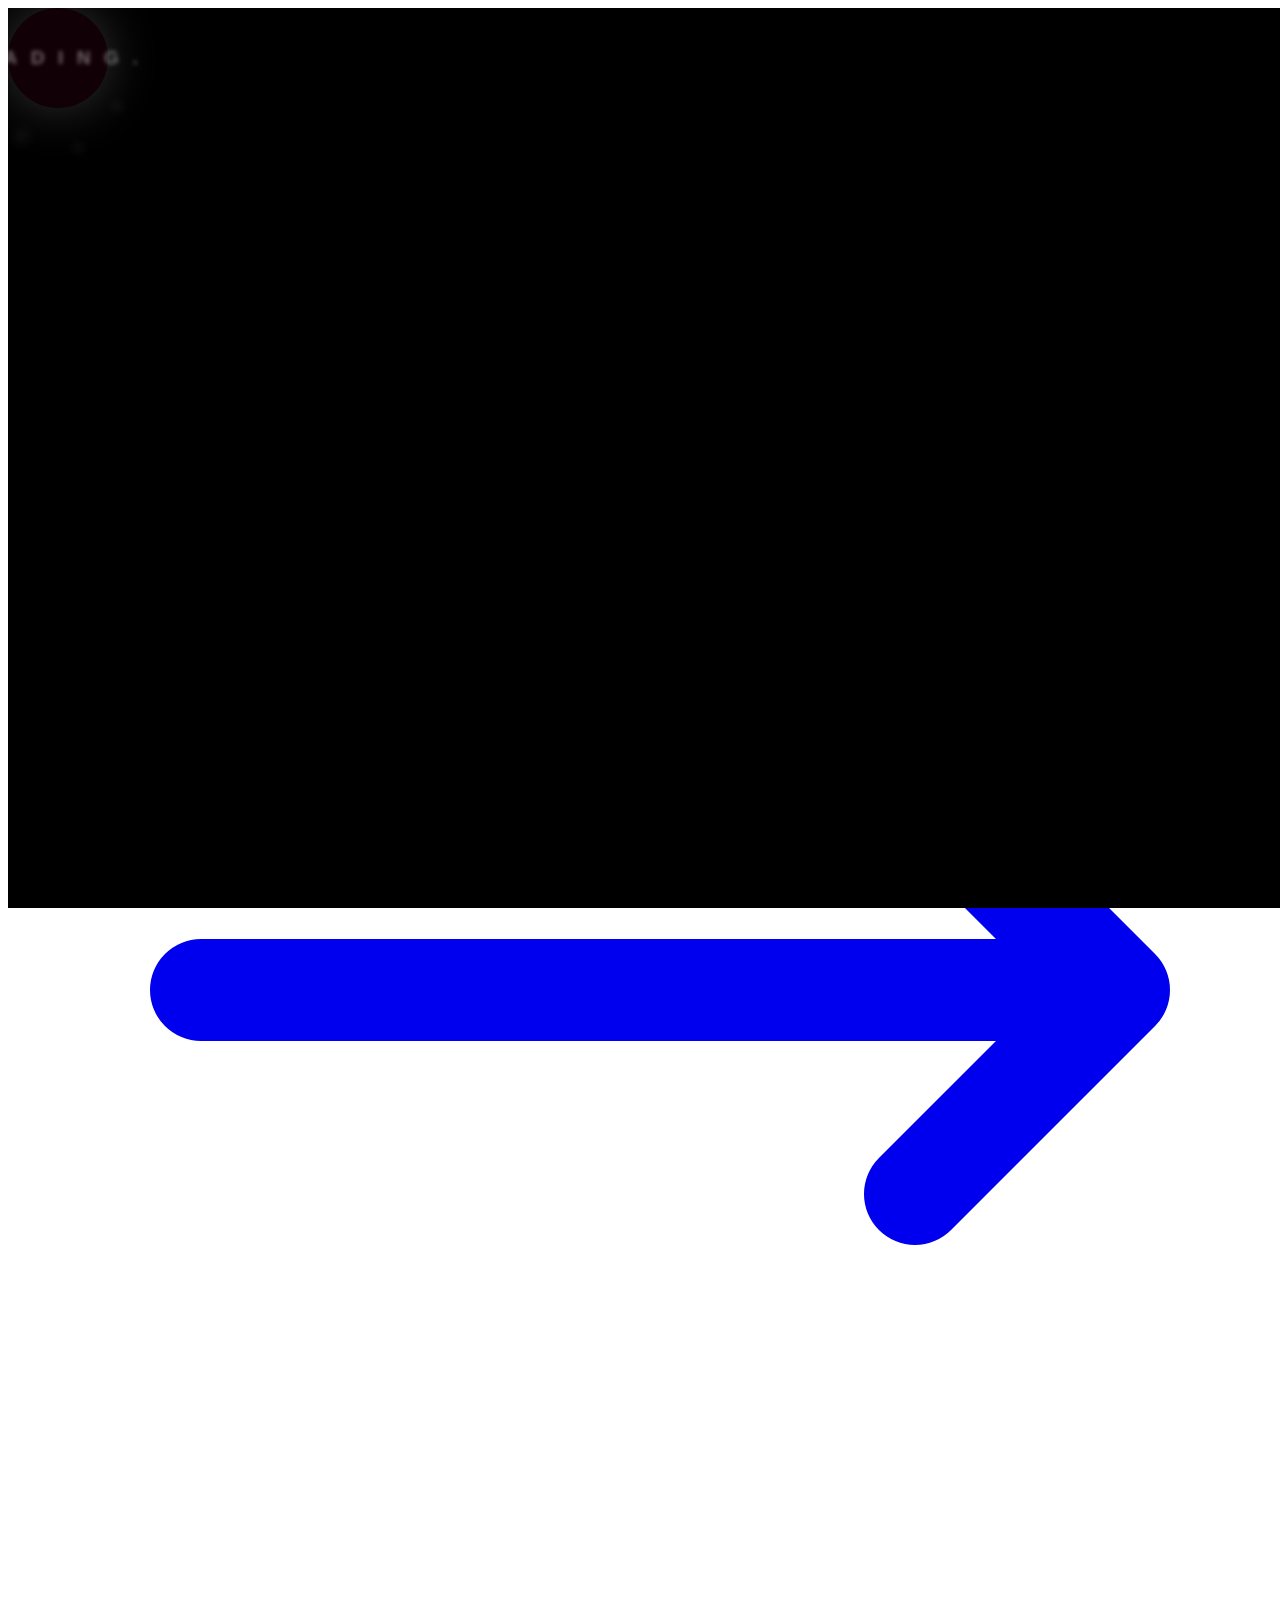
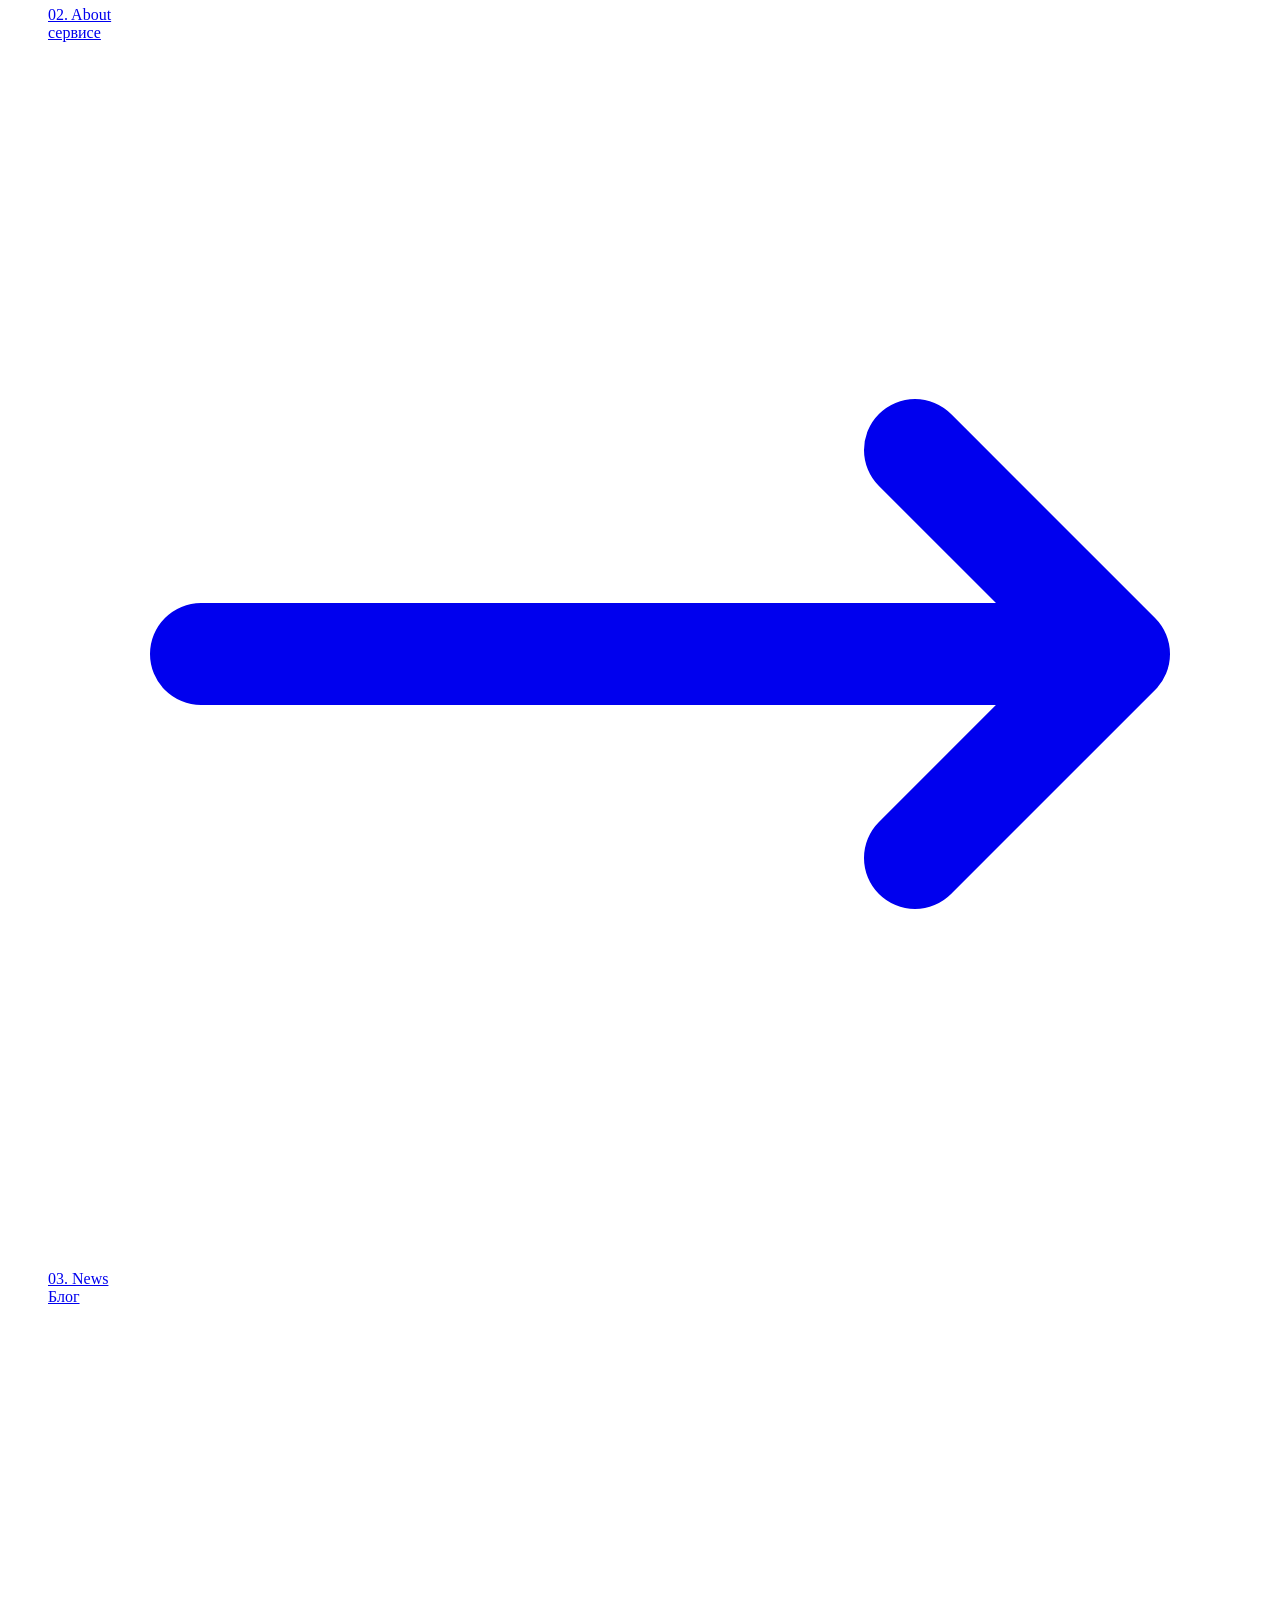
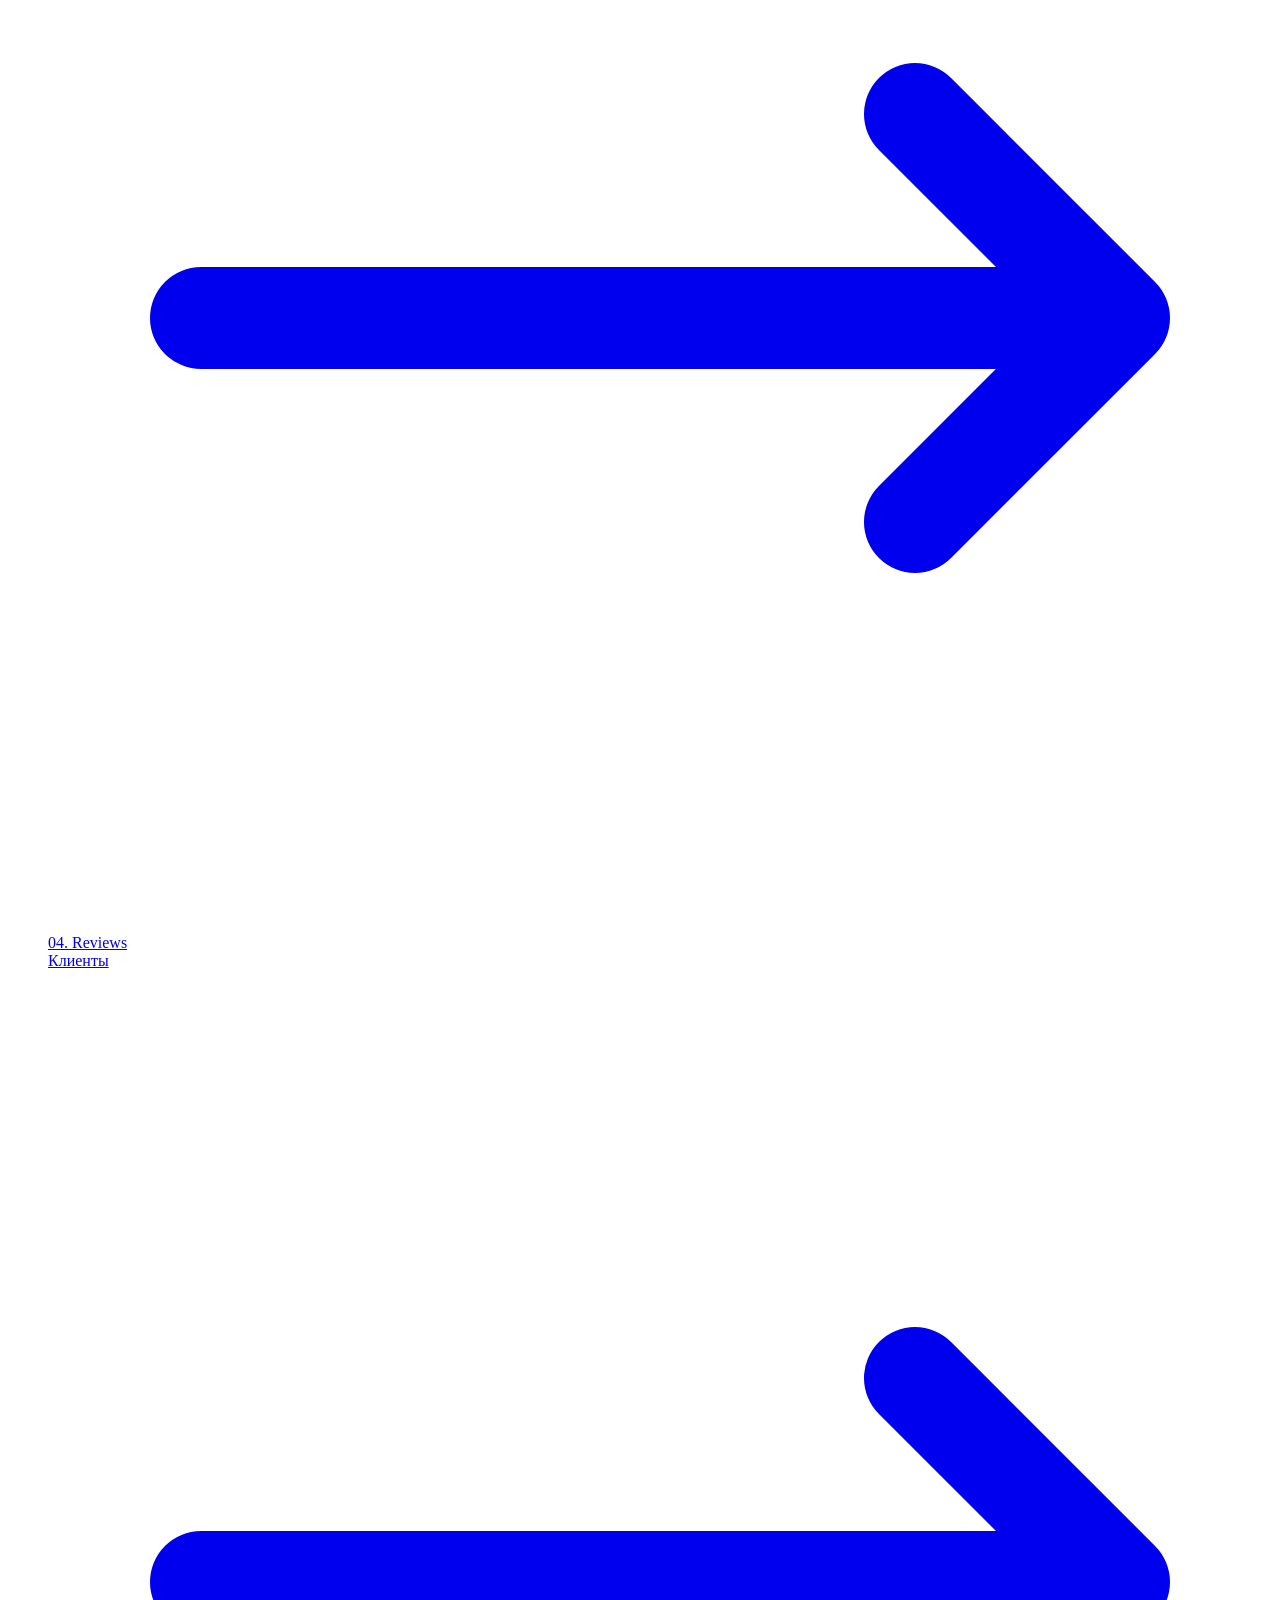
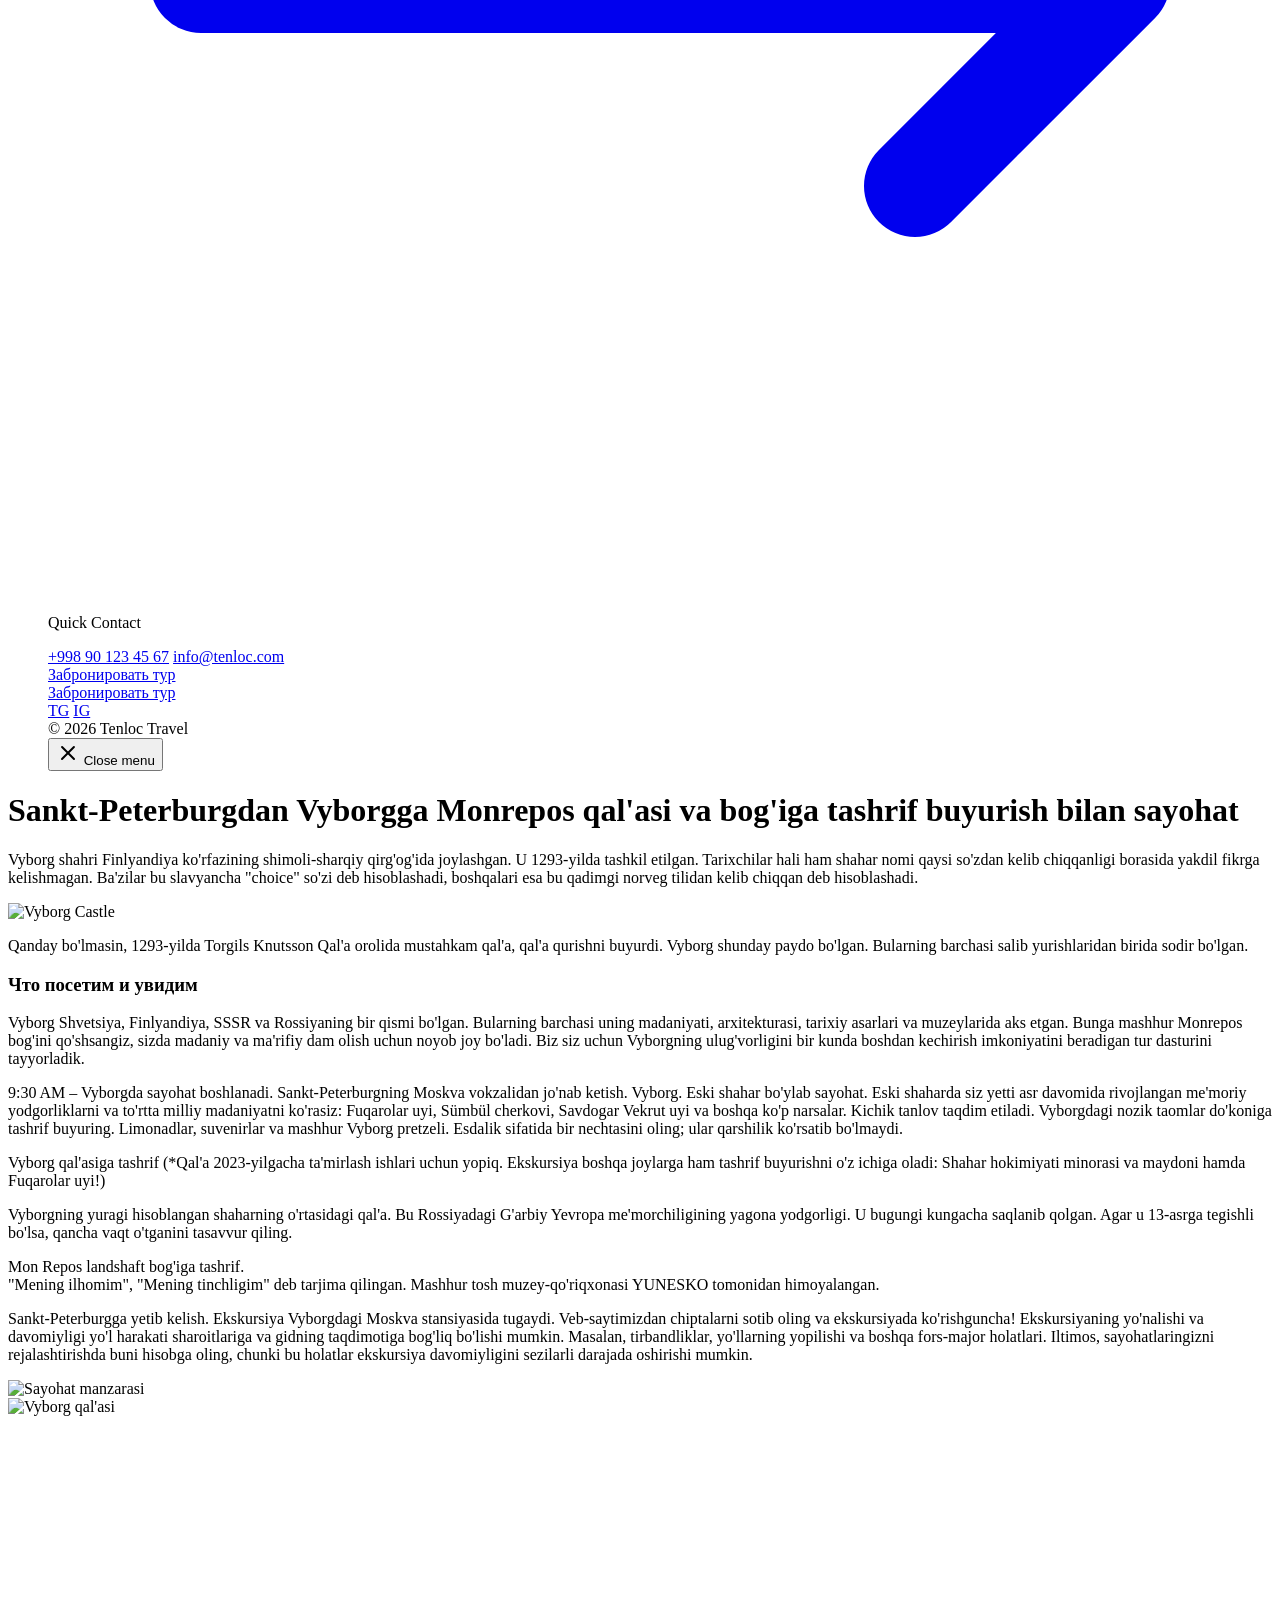
==== commit f0f2563c: "Loyihaga yangi o'zgarishlar kiritildi" ====
--- a/pages/abaut.html
+++ b/pages/abaut.html
@@ -12,7 +12,7 @@
 </head>
 
 <body>
-  <div class="loding">
+  <div class="loding flex">
     <div class="loader-wrapper">
       <span class="loader-letter">L</span>
       <span class="loader-letter">A</span>
@@ -64,13 +64,14 @@
           </ul>
         </div>
         <li>
-          <a href="./new.html">О сервисе</a>
+          <a href="./new.html">Xizmat haqida</a>
         </li>
         <li>
-          <a href="./blog.html">Блог</a>
+          <a href="./blog.html">Blog</a>
         </li>
         <li>
-          <a href="./contact.html">Довольные клиенты</a>
+          <a href="./contact.html">
+            Mamnun mijozlar</a>
         </li>
       </ul>
 
@@ -251,12 +252,13 @@
 
     <header class="mb-10">
       <h1 class="text-3xl md:text-4xl font-extrabold text-gray-900 leading-tight mb-6">
-        Экскурсия в Выборг из Санкт-Петербурга с посещением замка и парка Монрепо
+        Sankt-Peterburgdan Vyborgga Monrepos qal'asi va bog'iga tashrif buyurish bilan sayohat
       </h1>
       <p class="text-gray-600 text-sm md:text-base leading-relaxed">
-        Город Выборг находится на северо-востоке побережья Финского залива. Он был основан в 1293г. Историки до сих
-        пор не пришли к единому мнению какое слово стало ключом к названию города. Одни говорят про славянское
-        слово «Выбор», другие про старонорвежский язык.
+        Vyborg shahri Finlyandiya ko'rfazining shimoli-sharqiy qirg'og'ida joylashgan. U 1293-yilda tashkil etilgan.
+        Tarixchilar hali ham shahar nomi qaysi so'zdan kelib chiqqanligi borasida yakdil fikrga kelishmagan. Ba'zilar bu
+        slavyancha "choice" so'zi deb hisoblashadi, boshqalari esa bu qadimgi norveg tilidan kelib chiqqan deb
+        hisoblashadi.
       </p>
     </header>
 
@@ -267,52 +269,54 @@
 
     <article class="space-y-6 text-gray-700 text-[15px] md:text-[16px]">
       <p>
-        Как бы то ни было в 1293г. Торгильс Кнутссон на Замковом острове велел построить надежную крепость, замок.
-        Вот так и появился Выборг. Все это происходило во время одного из крестовых походов.
+        Qanday bo'lmasin, 1293-yilda Torgils Knutsson Qal'a orolida mustahkam qal'a, qal'a qurishni buyurdi.
+
+        Vyborg shunday paydo bo'lgan. Bularning barchasi salib yurishlaridan birida sodir bo'lgan.
       </p>
 
       <h3 class="text-xl font-bold text-gray-900 mt-8">Что посетим и увидим</h3>
 
       <p>
-        Выборг был в составе Швеции, Финляндии, СССР и России. Все это отразилось на его культуре, архитектуре,
-        исторических артефактах, музеях. Добавьте сюда еще знаменитый парк Монрепо, и вы получите одно место
-        культурного и познавательного отдыха. Мы подготовили для вас программу экскурсии, которая за 1 день даст вам
-        возможность прикоснуться к величию Выборга.
-      </p>
-
-      <p>
-        09:30 – Начало экскурсии в Выборг. Отправление из Санкт-Петербурга от Московского вокзала.
-        Выборг. Экскурсия по Старому Городу. В Старом Городе вы увидите памятники архитектуры, которые
-        сформировались за семь столетий и четырех национальных культур: Дом Горожанина, Костел Гиацинта, Дом
-        купца Векрута и многое другое вы увидите в Старом Городе. Озвучена малая часть. Посещение лавки вкусностей
-        «Wiborg» Лимонады, сувениры и знаменитый Выборгский крендель. Захватите парочку на память, от них
-        невозможно оторваться.
+        Vyborg Shvetsiya, Finlyandiya, SSSR va Rossiyaning bir qismi bo'lgan. Bularning barchasi uning madaniyati,
+        arxitekturasi, tarixiy asarlari va muzeylarida aks etgan. Bunga mashhur Monrepos bog'ini qo'shsangiz, sizda
+        madaniy va ma'rifiy dam olish uchun noyob joy bo'ladi. Biz siz uchun Vyborgning ulug'vorligini bir kunda boshdan
+        kechirish imkoniyatini beradigan tur dasturini tayyorladik.
+      </p>
+
+      <p>
+        9:30 AM – Vyborgda sayohat boshlanadi. Sankt-Peterburgning Moskva vokzalidan jo'nab ketish.
+        Vyborg. Eski shahar bo'ylab sayohat. Eski shaharda siz yetti asr davomida rivojlangan me'moriy yodgorliklarni va
+        to'rtta milliy madaniyatni ko'rasiz: Fuqarolar uyi, Sümbül cherkovi, Savdogar Vekrut uyi va boshqa ko'p
+        narsalar. Kichik tanlov taqdim etiladi. Vyborgdagi nozik taomlar do'koniga tashrif buyuring. Limonadlar,
+        suvenirlar va mashhur Vyborg pretzeli. Esdalik sifatida bir nechtasini oling; ular qarshilik ko'rsatib
+        bo'lmaydi.
       </p>
 
       <div class="bg-gray-50 border-l-4 border-yellow-400 p-4 italic my-6">
-        Посещение Выборгского замка (*Замок закрыт на реконструкцию до 2023 года, на экскурсии вы посетите другие
-        места: Башня и площадь Ратуши, Дом горожанина!)
+        Vyborg qal'asiga tashrif (*Qal'a 2023-yilgacha ta'mirlash ishlari uchun yopiq. Ekskursiya boshqa joylarga ham
+        tashrif buyurishni o'z ichiga oladi: Shahar hokimiyati minorasi va maydoni hamda Fuqarolar uyi!)
       </div>
 
       <p>
-        Крепость посреди города, которая считается сердцем Выборга. Единственный в России памятник
-        западноевропейского зодчества. Он сохранился до наших дней. Только представьте сколько времени прошло,
-        если он относится к XIII веку.
-      </p>
-
-      <p>
-        Посещение ландшафтного парка «Монрепо». <br>
-        Переводится как "Мое вдохновение", "Мой Покой". Знаменитый скальный музей-заповедник, который находится
-        под охраной ЮНЕСКО.
-      </p>
-
-      <p>
-        Прибытие в Санкт-Петербург. Окончание экскурсии в Выборг у Московского вокзала.
-        Приобретайте на нашем сайте билеты и увидимся на экскурсии! Маршрут и длительность экскурсии могут
-        зависеть от дорожной ситуации, а также от авторской подачи гида. Например, в случае пробок на дороге,
-        перекрытия проезжей части и при других форс-мажорных обстоятельствах. Пожалуйста, учитывайте это при
-        планировании ваших поездок, так как в этих случаях продолжительность экскурсии может значительно
-        увеличиться.
+        Vyborgning yuragi hisoblangan shaharning o'rtasidagi qal'a. Bu Rossiyadagi G'arbiy Yevropa me'morchiligining
+        yagona yodgorligi. U bugungi kungacha saqlanib qolgan. Agar u 13-asrga tegishli bo'lsa, qancha vaqt o'tganini
+        tasavvur qiling.
+      </p>
+
+      <p>
+        Mon Repos landshaft bog'iga tashrif. <br>
+
+        "Mening ilhomim", "Mening tinchligim" deb tarjima qilingan. Mashhur tosh muzey-qo'riqxonasi YUNESKO tomonidan
+        himoyalangan.
+      </p>
+
+      <p>
+        Sankt-Peterburgga yetib kelish. Ekskursiya Vyborgdagi Moskva stansiyasida tugaydi.
+
+        Veb-saytimizdan chiptalarni sotib oling va ekskursiyada ko'rishguncha! Ekskursiyaning yo'nalishi va davomiyligi
+        yo'l harakati sharoitlariga va gidning taqdimotiga bog'liq bo'lishi mumkin. Masalan, tirbandliklar, yo'llarning
+        yopilishi va boshqa fors-major holatlari. Iltimos, sayohatlaringizni rejalashtirishda buni hisobga oling, chunki
+        bu holatlar ekskursiya davomiyligini sezilarli darajada oshirishi mumkin.
       </p>
     </article>
 
@@ -334,6 +338,7 @@
       referrerpolicy="strict-origin-when-cross-origin" allowfullscreen></iframe>
 
     <script src="https://cdn.jsdelivr.net/npm/flowbite@4.0.1/dist/flowbite.min.js"></script>
+    <script src="../js/abaut.js"></script>
 </body>
 
 </html>
--- a/css/style.css
+++ b/css/style.css
@@ -2,25 +2,13 @@
   position: fixed;
   width: 100%;
   height: 100vh;
-  display: flex;
+  /* display: flex; */
   z-index: 100000000;
   align-items: center;
   justify-content: center;
   background-color: black;
-  animation: stop 8s forwards;
-}
-@keyframes stop {
-  0% {
-    opacity: 1;
-  }
-  50% {
-    opacity: 1;
-  }
-  100% {
-    opacity: 0;
-    z-index: -1;
-  }
-}
+}
+
 
 .loader-wrapper {
   position: relative;
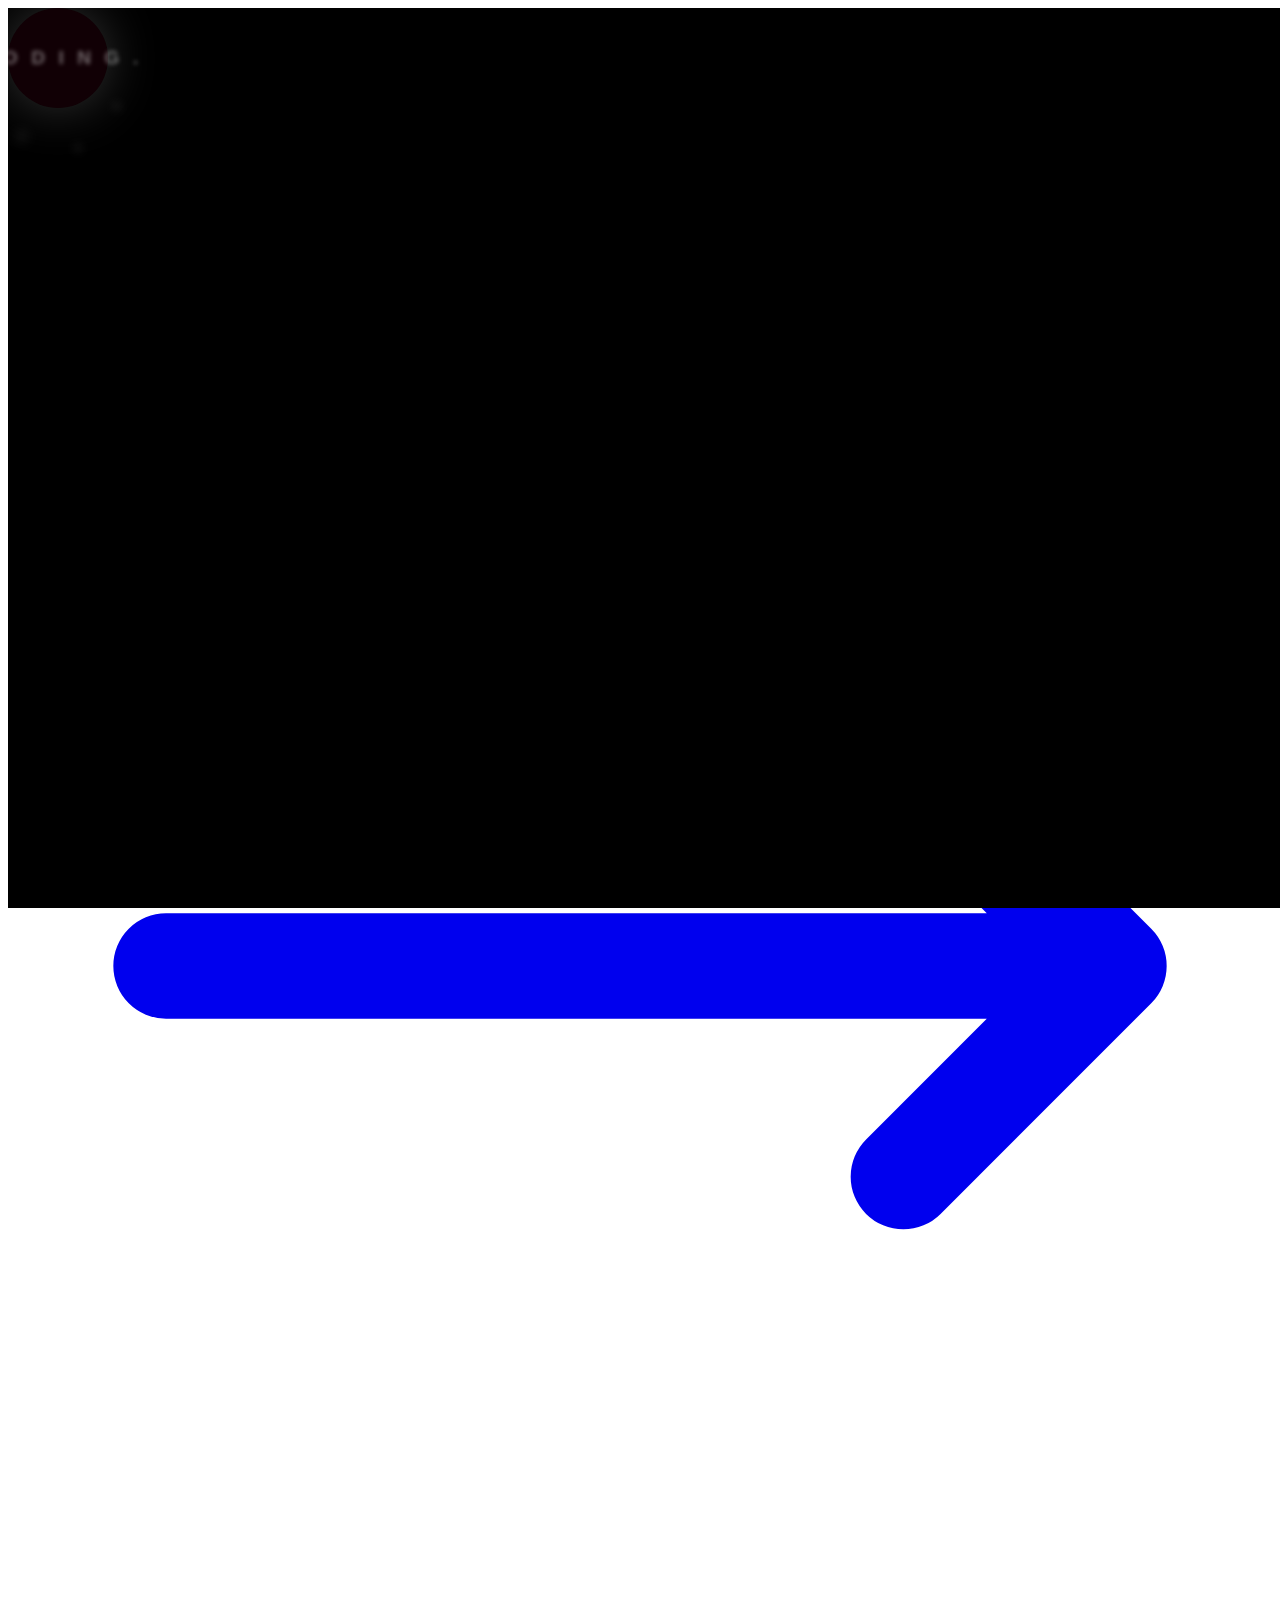
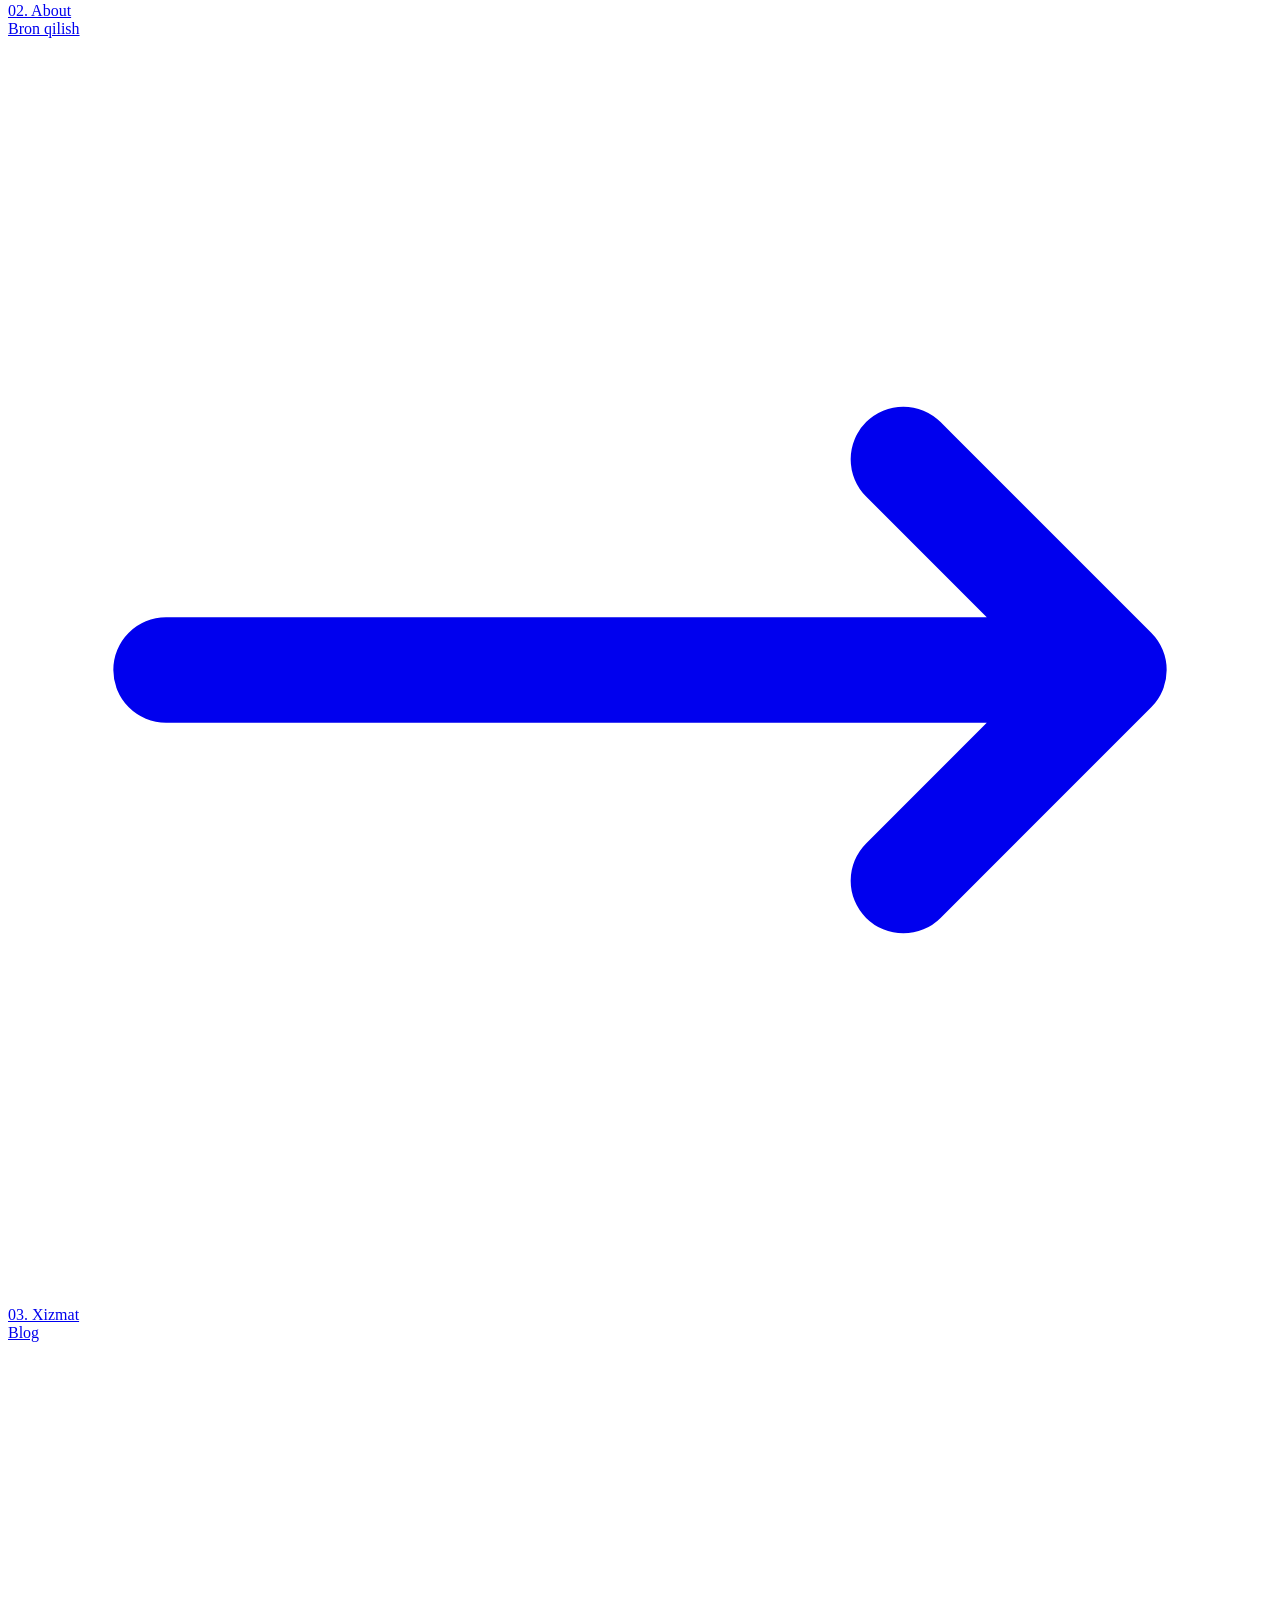
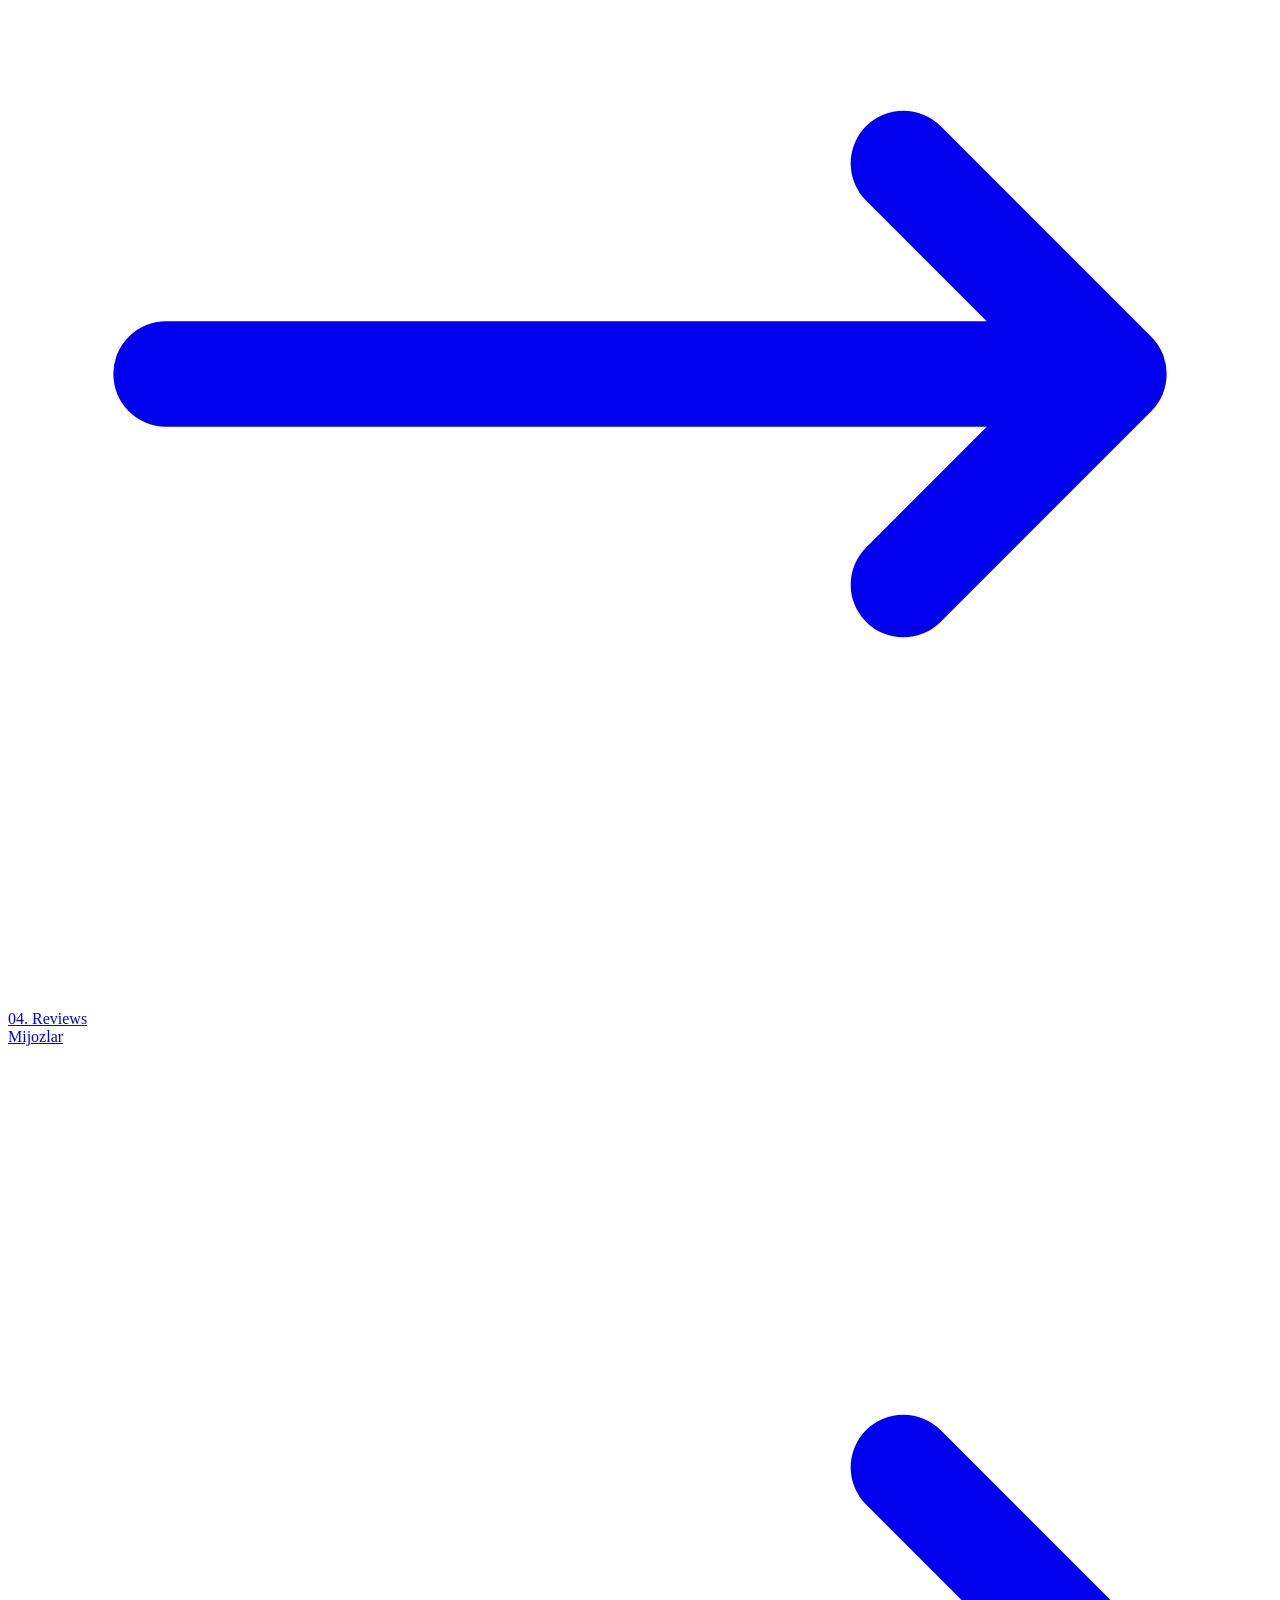
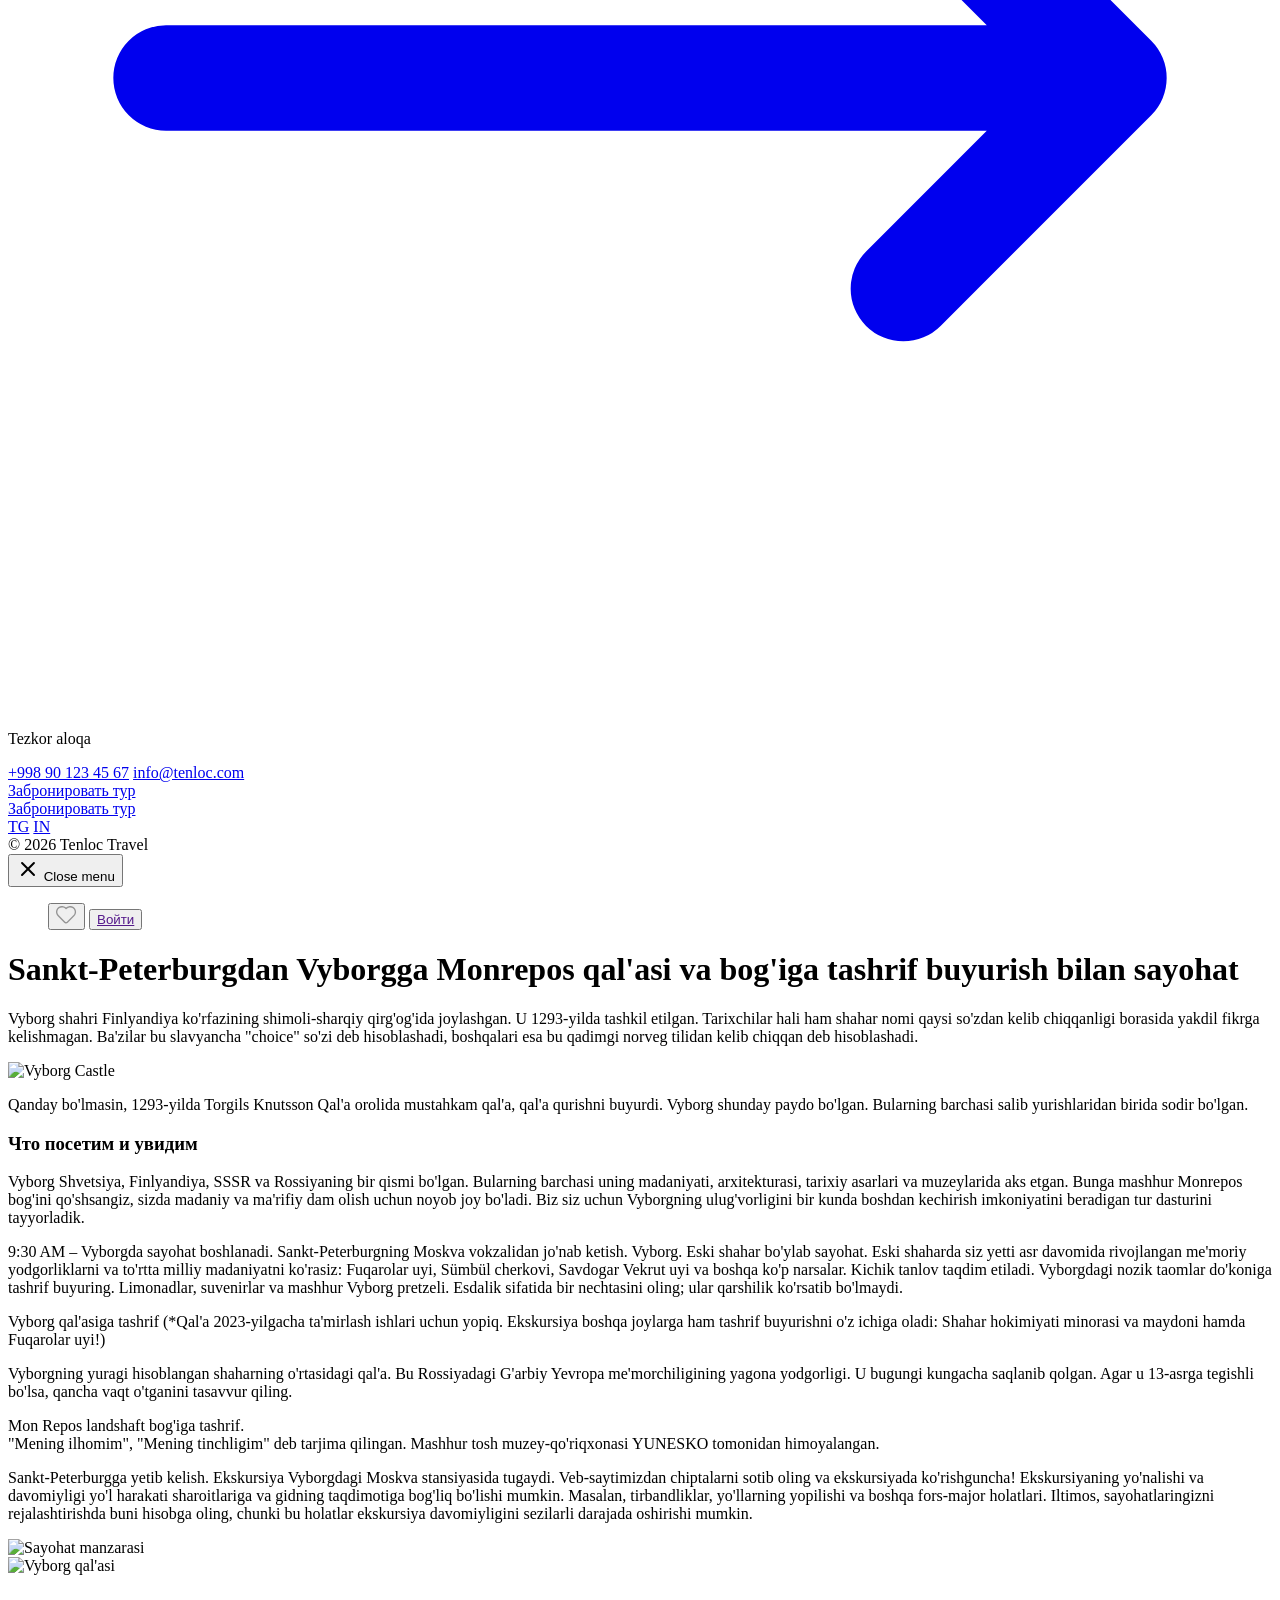
==== commit c8048ddc: "first commit" ====
--- a/pages/abaut.html
+++ b/pages/abaut.html
@@ -15,7 +15,7 @@
   <div class="loding flex">
     <div class="loader-wrapper">
       <span class="loader-letter">L</span>
-      <span class="loader-letter">A</span>
+      <span class="loader-letter">O</span>
       <span class="loader-letter">D</span>
       <span class="loader-letter">I</span>
       <span class="loader-letter">N</span>
@@ -30,12 +30,12 @@
     </div>
 
   </div>
-  <header>
-    <nav class="max-w-[1340px] mx-auto z-10 flex items-center justify-between">
-      <a href="/"><img class="w-[150px] h-[150px]" src="../images/55234423 1.svg" alt="Logo" /></a>
-      <ul class="flex z-10 relative items-center gap-4 max-[896px]:hidden">
+  <header class="">
+    <nav class="max-w-[1340px] mx-auto py-4 px-6 flex items-center justify-between">
+      <a href="/"><img src="../images/55234423 1.svg" alt="Logo" /></a>
+      <ul class="flex items-center gap-4 z-10 relative  max-[896px]:hidden">
         <button id="dropdownDefaultButton" data-dropdown-toggle="dropdown"
-          class="inline-flex z-1 relative  items-center justify-center text-white bg-[#FFD600] box-border border rounded-[20px]  shadow-xs font-medium text-sm px-4 py-2"
+          class="inline-flex z-10 relative   items-center justify-center text-white bg-[#FFD600] box-border border rounded-[20px] border-transparent hover:bg-brand-strong focus:ring-4 focus:ring-brand-medium shadow-xs font-medium leading-5  rounded-base text-sm px-4 py-2.5 focus:outline-none"
           type="button">
           Yo'nalishlar
           <svg class="w-4 h-4 ms-1.5 -me-0.5" aria-hidden="true" xmlns="http://www.w3.org/2000/svg" width="24"
@@ -44,211 +44,190 @@
               d="m19 9-7 7-7-7" />
           </svg>
         </button>
-        <div id="dropdown" class=" hidden bg-white z-1 relative rounded-[20px] shadow-lg w-44">
-          <ul class="p-2   z-1 relative  text-sm text-body font-medium" aria-labelledby="dropdownDefaultButton">
+        <div id="dropdown" class="  hidden rounded-[20px] bg-white shadow-lg w-44">
+          <ul class="p-2 text-sm text-body   font-medium" aria-labelledby="dropdownDefaultButton">
             <li>
               <a href="./sang.html"
-                class="inline-flex items-center w-full p-2 hover:bg-neutral-tertiary-medium hover:text-heading rounded">Sankt-Peterburgdagi
+                class="inline-flex items-center w-full p-2 hover:bg-n eutral-tertiary-medium hover:text-heading rounded">Sankt-Peterburgdagi
                 ekskursiyalar</a>
             </li>
             <li>
               <a href="./artrus.html"
-                class="inline-flex items-center w-full p-2 hover:bg-neutral-tertiary-medium hover:text-heading rounded">Kalininqradagi
+                class="inline-flex items-center w-full p-2 hover:bg-neutral-tertiary-medium hover:text-heading rounded">Kaliningraddagi
                 ekskursiyalar</a>
             </li>
             <li>
               <a href="./abaut.html"
-                class="inline-flex items-center w-full p-2 hover:bg-neutral-tertiary-medium hover:text-heading rounded">Murmanskdagi
+                class="inline-flex items-center w-full p-2 hover:bg-neutral-tertiary-medium hover:text-heading rounded">Мурманске
                 ekskursiyalar</a>
             </li>
+
           </ul>
         </div>
         <li>
-          <a href="./new.html">Xizmat haqida</a>
+          <a href="./new.html">Xizmat haqida </a>
         </li>
         <li>
           <a href="./blog.html">Blog</a>
         </li>
         <li>
-          <a href="./contact.html">
-            Mamnun mijozlar</a>
+          <a href="./contact.html">Mamnun mijozlar</a>
         </li>
       </ul>
 
-      <ul class="flex items-center gap-4">
-        <button class="p-[17px] max-[600px]:hidden">
-          <div class="heart-container" title="Like">
-            <input type="checkbox" class="checkbox" id="Give-It-An-Id">
-            <div class="svg-container">
-              <svg viewBox="0 0 24 24" class="svg-outline" xmlns="http://www.w3.org/2000/svg">
-                <path
-                  d="M17.5,1.917a6.4,6.4,0,0,0-5.5,3.3,6.4,6.4,0,0,0-5.5-3.3A6.8,6.8,0,0,0,0,8.967c0,4.547,4.786,9.513,8.8,12.88a4.974,4.974,0,0,0,6.4,0C19.214,18.48,24,13.514,24,8.967A6.8,6.8,0,0,0,17.5,1.917Zm-3.585,18.4a2.973,2.973,0,0,1-3.83,0C4.947,16.006,2,11.87,2,8.967a4.8,4.8,0,0,1,4.5-5.05A4.8,4.8,0,0,1,11,8.967a1,1,0,0,0,2,0,4.8,4.8,0,0,1,4.5-5.05A4.8,4.8,0,0,1,22,8.967C22,11.87,19.053,16.006,13.915,20.313Z">
-                </path>
-              </svg>
-              <svg viewBox="0 0 24 24" class="svg-filled" xmlns="http://www.w3.org/2000/svg">
-                <path
-                  d="M17.5,1.917a6.4,6.4,0,0,0-5.5,3.3,6.4,6.4,0,0,0-5.5-3.3A6.8,6.8,0,0,0,0,8.967c0,4.547,4.786,9.513,8.8,12.88a4.974,4.974,0,0,0,6.4,0C19.214,18.48,24,13.514,24,8.967A6.8,6.8,0,0,0,17.5,1.917Z">
-                </path>
-              </svg>
-              <svg class="svg-celebrate" width="100" height="100" xmlns="http://www.w3.org/2000/svg">
-                <polygon points="10,10 20,20"></polygon>
-                <polygon points="10,50 20,50"></polygon>
-                <polygon points="20,80 30,70"></polygon>
-                <polygon points="90,10 80,20"></polygon>
-                <polygon points="90,50 80,50"></polygon>
-                <polygon points="80,80 70,70"></polygon>
-              </svg>
+      <div class="text-center hidden max-[600px]:flex">
+        <button
+          class="inline-flex items-center justify-center text-white bg-brand box-border border border-transparent hover:bg-brand-strong focus:ring-4 focus:ring-brand-medium shadow-xs font-medium leading-5 rounded-base text-sm px-4 py-2.5 focus:outline-none"
+          type="button" data-drawer-target="drawer-navigation" data-drawer-show="drawer-navigation"
+          aria-controls="drawer-navigation">
+          <svg xmlns="http://www.w3.org/2000/svg" height="24px" viewBox="0 -960 960 960" width="24px" fill="#000000">
+            <path d="M120-240v-80h720v80H120Zm0-200v-80h720v80H120Zm0-200v-80h720v80H120Z" />
+          </svg>
+        </button>
+      </div>
+
+      <!-- drawer component -->
+      <div id="drawer-navigation"
+        class="fixed top-0 left-0 z-40 h-screen hidden overflow-y-hidden max-[600px]:flex  transition-transform -translate-x-full w-80"
+        tabindex="-1" aria-labelledby="drawer-navigation-label">
+        <div class=" pb-4 flex items-center">
+          <div class="flex flex-col h-full w-full bg-white text-black font-sans">
+
+            <img class="pl-[30px] w-[140px] h-[140px]" src="../images/55234423 1.svg" alt="">
+
+            <div class="flex flex-col h-full bg-white text-black font-sans">
+              <nav class="flex-1 px-6 py-12 space-y-1">
+
+                <a href="/" class="group flex flex-col p-4 rounded-3xl transition-all hover:bg-gray-50">
+                  <span
+                    class="text-xs font-bold text-[#FFD700] uppercase tracking-widest opacity-0 group-hover:opacity-100 transition-all duration-300 translate-y-2 group-hover:translate-y-0">01.
+                    Explore</span>
+                  <div class="flex items-center justify-between">
+                    <span
+                      class="text-[20px] font-bold tracking-tight transition-transform duration-500 group-hover:translate-x-2 text-black">Bosh
+                      sahifa</span>
+                    <svg
+                      class="w-8 h-8 opacity-0 -translate-x-10 group-hover:opacity-100 group-hover:translate-x-0 transition-all duration-500 text-[#FFD700]"
+                      fill="none" stroke="currentColor" viewBox="0 0 24 24">
+                      <path stroke-linecap="round" stroke-linejoin="round" stroke-width="2"
+                        d="M17 8l4 4m0 0l-4 4m4-4H3"></path>
+                    </svg>
+                  </div>
+                </a>
+                <a href="./new.html" class="group flex flex-col p-4 rounded-3xl transition-all hover:bg-gray-50">
+                  <span
+                    class=" font-bold text-[#FFD700] uppercase tracking-widest opacity-0 group-hover:opacity-100 transition-all duration-300 translate-y-2 group-hover:translate-y-0">02.
+                    About</span>
+                  <div class="flex items-center justify-between">
+                    <span
+                      class="text-[20px] font-bold tracking-tight transition-transform duration-500 group-hover:translate-x-2 text-black">Bron
+                      qilish</span>
+                    <svg
+                      class="w-8 h-8 opacity-0 -translate-x-10 group-hover:opacity-100 group-hover:translate-x-0 transition-all duration-500 text-[#FFD700]"
+                      fill="none" stroke="currentColor" viewBox="0 0 24 24">
+                      <path stroke-linecap="round" stroke-linejoin="round" stroke-width="2"
+                        d="M17 8l4 4m0 0l-4 4m4-4H3"></path>
+                    </svg>
+                  </div>
+                </a>
+                <a href="./blog.html" class="group flex flex-col p-4 rounded-3xl transition-all hover:bg-gray-50">
+                  <span
+                    class="text-xs font-bold text-[#FFD700] uppercase tracking-widest opacity-0 group-hover:opacity-100 transition-all duration-300 translate-y-2 group-hover:translate-y-0">03.
+                    Xizmat</span>
+                  <div class="flex items-center justify-between">
+                    <span
+                      class="text-[20px] font-bold tracking-tight transition-transform duration-500 group-hover:translate-x-2 text-black">Blog</span>
+                    <svg
+                      class="w-8 h-8 opacity-0 -translate-x-10 group-hover:opacity-100 group-hover:translate-x-0 transition-all duration-500 text-[#FFD700]"
+                      fill="none" stroke="currentColor" viewBox="0 0 24 24">
+                      <path stroke-linecap="round" stroke-linejoin="round" stroke-width="2"
+                        d="M17 8l4 4m0 0l-4 4m4-4H3"></path>
+                    </svg>
+                  </div>
+                </a>
+                <a href="./contact.html" class="group flex flex-col p-4 rounded-3xl transition-all hover:bg-gray-50">
+                  <span
+                    class="text-xs font-bold text-[#FFD700] uppercase tracking-widest opacity-0 group-hover:opacity-100 transition-all duration-300 translate-y-2 group-hover:translate-y-0">04.
+                    Reviews</span>
+                  <div class="flex items-center justify-between">
+                    <span
+                      class="text-[20px] font-bold tracking-tight transition-transform duration-500 group-hover:translate-x-2 text-black">Mijozlar</span>
+                    <svg
+                      class="w-8 h-8 opacity-0 -translate-x-10 group-hover:opacity-100 group-hover:translate-x-0 transition-all duration-500 text-[#FFD700]"
+                      fill="none" stroke="currentColor" viewBox="0 0 24 24">
+                      <path stroke-linecap="round" stroke-linejoin="round" stroke-width="2"
+                        d="M17 8l4 4m0 0l-4 4m4-4H3"></path>
+                    </svg>
+                  </div>
+                </a>
+              </nav>
+
+              <!-- 3. Footer: Ma'lumotlar va Aloqa -->
+              <div class="p-8 space-y-8 bg-gray-50/50">
+                <div class="space-y-4">
+                  <p class="text-[10px] font-black uppercase tracking-[0.2em] text-gray-400">Tezkor
+                    aloqa</p>
+                  <div class="flex flex-col gap-2">
+                    <a href="tel:+998901234567" class="text-lg font-bold hover:text-[#FFD700] transition-colors">+998 90
+                      123 45 67</a>
+                    <a href="mailto:info@tenloc.com"
+                      class="text-gray-500 border-b border-gray-200 w-fit pb-1">info@tenloc.com</a>
+                  </div>
+                </div>
+
+                <!-- Bron qilish tugmasi -->
+                <a href="./contact.html"
+                  class="block w-full group relative bg-black text-white py-5 rounded-[24px] font-bold overflow-hidden shadow-2xl active:scale-[0.98] transition-all text-center">
+                  <span class="relative z-10">Забронировать тур</span>
+                  <div
+                    class="absolute inset-0 bg-[#FFD700] translate-y-full group-hover:translate-y-0 transition-transform duration-500 ease-out">
+                  </div>
+                  <span
+                    class="absolute inset-0 flex items-center justify-center text-black font-bold opacity-0 group-hover:opacity-100 transition-opacity duration-500 z-20">Забронировать
+                    тур</span>
+                </a>
+
+                <!-- Social Links -->
+                <div class="flex justify-between items-center pt-4">
+                  <div class="flex gap-4">
+                    <a href="https://t.me/tenloc" target="_blank"
+                      class="w-8 h-8 rounded-full bg-white border border-gray-100 flex items-center justify-center text-xs font-bold hover:bg-black hover:text-white transition-all shadow-sm text-black">TG</a>
+                    <a href="https://instagram.com/tenloc" target="_blank"
+                      class="w-8 h-8 rounded-full bg-white border border-gray-100 flex items-center justify-center text-xs font-bold hover:bg-black hover:text-white transition-all shadow-sm text-black">IN</a>
+                  </div>
+                  <span class="text-[10px] text-gray-300 font-medium italic">© 2026 Tenloc
+                    Travel</span>
+                </div>
+              </div>
+
             </div>
+
           </div>
-        </button>
-        <button class="p-[17px] max-[600px]:hidden">
-          <a href="./new.html">Войти</a>
-        </button>
-        <div class="text-center hidden max-[600px]:flex">
-          <button
-            class="inline-flex items-center justify-center text-white bg-brand box-border border border-transparent hover:bg-brand-strong focus:ring-4 focus:ring-brand-medium shadow-xs font-medium leading-5 rounded-base text-sm px-4 py-2.5 focus:outline-none"
-            type="button" data-drawer-target="drawer-navigation" data-drawer-show="drawer-navigation"
-            aria-controls="drawer-navigation">
-            <svg xmlns="http://www.w3.org/2000/svg" height="24px" viewBox="0 -960 960 960" width="24px" fill="#000000">
-              <path d="M120-240v-80h720v80H120Zm0-200v-80h720v80H120Zm0-200v-80h720v80H120Z" />
+          <button type="button" data-drawer-hide="drawer-navigation" aria-controls="drawer-navigation"
+            class="text-body bg-transparent hover:text-heading hover:bg-neutral-tertiary rounded-base w-9 h-9 absolute top-2.5 end-2.5 flex items-center justify-center">
+            <svg class="w-5 h-5" aria-hidden="true" xmlns="http://www.w3.org/2000/svg" width="24" height="24"
+              fill="none" viewBox="0 0 24 24">
+              <path stroke="currentColor" stroke-linecap="round" stroke-linejoin="round" stroke-width="2"
+                d="M6 18 17.94 6M18 18 6.06 6" />
             </svg>
+            <span class="sr-only">Close menu</span>
           </button>
         </div>
 
-        <!-- drawer component -->
-        <div id="drawer-navigation"
-          class="fixed top-0 left-0 z-40 h-screen hidden max-[600px]:flex  overflow-y-auto transition-transform -translate-x-full w-80"
-          tabindex="-1" aria-labelledby="drawer-navigation-label">
-          <div class=" pb-4 flex items-center">
-            <div class="flex flex-col h-full w-full bg-white text-black font-sans">
-
-              <img class="pl-[30px] w-[140px] h-[140px]" src="../images/55234423 1.svg" alt="">
-
-              <div class="flex flex-col h-full bg-white text-black font-sans">
-                <nav class="flex-1 px-6 py-12 space-y-1">
-
-                  <!-- Home sahifasi -->
-                  <a href="/" class="group flex flex-col p-4 rounded-3xl transition-all hover:bg-gray-50">
-                    <span
-                      class="text-xs font-bold text-[#FFD700] uppercase tracking-widest opacity-0 group-hover:opacity-100 transition-all duration-300 translate-y-2 group-hover:translate-y-0">01.
-                      Explore</span>
-                    <div class="flex items-center justify-between">
-                      <span
-                        class="text-4xl font-bold tracking-tight transition-transform duration-500 group-hover:translate-x-2 text-black">Home</span>
-                      <svg
-                        class="w-8 h-8 opacity-0 -translate-x-10 group-hover:opacity-100 group-hover:translate-x-0 transition-all duration-500 text-[#FFD700]"
-                        fill="none" stroke="currentColor" viewBox="0 0 24 24">
-                        <path stroke-linecap="round" stroke-linejoin="round" stroke-width="2"
-                          d="M17 8l4 4m0 0l-4 4m4-4H3"></path>
-                      </svg>
-                    </div>
-                  </a>
-                  <a href="./new.html" class="group flex flex-col p-4 rounded-3xl transition-all hover:bg-gray-50">
-                    <span
-                      class="text-xs font-bold text-[#FFD700] uppercase tracking-widest opacity-0 group-hover:opacity-100 transition-all duration-300 translate-y-2 group-hover:translate-y-0">02.
-                      About</span>
-                    <div class="flex items-center justify-between">
-                      <span
-                        class="text-4xl font-bold tracking-tight transition-transform duration-500 group-hover:translate-x-2 text-black">сервисе</span>
-                      <svg
-                        class="w-8 h-8 opacity-0 -translate-x-10 group-hover:opacity-100 group-hover:translate-x-0 transition-all duration-500 text-[#FFD700]"
-                        fill="none" stroke="currentColor" viewBox="0 0 24 24">
-                        <path stroke-linecap="round" stroke-linejoin="round" stroke-width="2"
-                          d="M17 8l4 4m0 0l-4 4m4-4H3"></path>
-                      </svg>
-                    </div>
-                  </a>
-                  <a href="./blog.html" class="group flex flex-col p-4 rounded-3xl transition-all hover:bg-gray-50">
-                    <span
-                      class="text-xs font-bold text-[#FFD700] uppercase tracking-widest opacity-0 group-hover:opacity-100 transition-all duration-300 translate-y-2 group-hover:translate-y-0">03.
-                      News</span>
-                    <div class="flex items-center justify-between">
-                      <span
-                        class="text-4xl font-bold tracking-tight transition-transform duration-500 group-hover:translate-x-2 text-black">Блог</span>
-                      <svg
-                        class="w-8 h-8 opacity-0 -translate-x-10 group-hover:opacity-100 group-hover:translate-x-0 transition-all duration-500 text-[#FFD700]"
-                        fill="none" stroke="currentColor" viewBox="0 0 24 24">
-                        <path stroke-linecap="round" stroke-linejoin="round" stroke-width="2"
-                          d="M17 8l4 4m0 0l-4 4m4-4H3"></path>
-                      </svg>
-                    </div>
-                  </a>
-                  <a href="./contact.html" class="group flex flex-col p-4 rounded-3xl transition-all hover:bg-gray-50">
-                    <span
-                      class="text-xs font-bold text-[#FFD700] uppercase tracking-widest opacity-0 group-hover:opacity-100 transition-all duration-300 translate-y-2 group-hover:translate-y-0">04.
-                      Reviews</span>
-                    <div class="flex items-center justify-between">
-                      <span
-                        class="text-4xl font-bold tracking-tight transition-transform duration-500 group-hover:translate-x-2 text-black">Клиенты</span>
-                      <svg
-                        class="w-8 h-8 opacity-0 -translate-x-10 group-hover:opacity-100 group-hover:translate-x-0 transition-all duration-500 text-[#FFD700]"
-                        fill="none" stroke="currentColor" viewBox="0 0 24 24">
-                        <path stroke-linecap="round" stroke-linejoin="round" stroke-width="2"
-                          d="M17 8l4 4m0 0l-4 4m4-4H3"></path>
-                      </svg>
-                    </div>
-                  </a>
-                </nav>
-
-                <!-- 3. Footer: Ma'lumotlar va Aloqa -->
-                <div class="p-8 space-y-8 bg-gray-50/50">
-                  <div class="space-y-4">
-                    <p class="text-[10px] font-black uppercase tracking-[0.2em] text-gray-400">Quick
-                      Contact</p>
-                    <div class="flex flex-col gap-2">
-                      <a href="tel:+998901234567" class="text-lg font-bold hover:text-[#FFD700] transition-colors">+998
-                        90
-                        123 45 67</a>
-                      <a href="mailto:info@tenloc.com"
-                        class="text-gray-500 border-b border-gray-200 w-fit pb-1">info@tenloc.com</a>
-                    </div>
-                  </div>
-
-                  <!-- Bron qilish tugmasi -->
-                  <a href="booking.html"
-                    class="block w-full group relative bg-black text-white py-5 rounded-[24px] font-bold overflow-hidden shadow-2xl active:scale-[0.98] transition-all text-center">
-                    <span class="relative z-10">Забронировать тур</span>
-                    <div
-                      class="absolute inset-0 bg-[#FFD700] translate-y-full group-hover:translate-y-0 transition-transform duration-500 ease-out">
-                    </div>
-                    <span
-                      class="absolute inset-0 flex items-center justify-center text-black font-bold opacity-0 group-hover:opacity-100 transition-opacity duration-500 z-20">Забронировать
-                      тур</span>
-                  </a>
-
-                  <!-- Social Links -->
-                  <div class="flex justify-between items-center pt-4">
-                    <div class="flex gap-4">
-                      <a href="https://t.me/tenloc" target="_blank"
-                        class="w-8 h-8 rounded-full bg-white border border-gray-100 flex items-center justify-center text-xs font-bold hover:bg-black hover:text-white transition-all shadow-sm text-black">TG</a>
-                      <a href="https://instagram.com/tenloc" target="_blank"
-                        class="w-8 h-8 rounded-full bg-white border border-gray-100 flex items-center justify-center text-xs font-bold hover:bg-black hover:text-white transition-all shadow-sm text-black">IG</a>
-                    </div>
-                    <span class="text-[10px] text-gray-300 font-medium italic">© 2026 Tenloc
-                      Travel</span>
-                  </div>
-                </div>
-
-              </div>
-
-            </div>
-            <button type="button" data-drawer-hide="drawer-navigation" aria-controls="drawer-navigation"
-              class="text-body bg-transparent hover:text-heading hover:bg-neutral-tertiary rounded-base w-9 h-9 absolute top-2.5 end-2.5 flex items-center justify-center">
-              <svg class="w-5 h-5" aria-hidden="true" xmlns="http://www.w3.org/2000/svg" width="24" height="24"
-                fill="none" viewBox="0 0 24 24">
-                <path stroke="currentColor" stroke-linecap="round" stroke-linejoin="round" stroke-width="2"
-                  d="M6 18 17.94 6M18 18 6.06 6" />
-              </svg>
-              <span class="sr-only">Close menu</span>
-            </button>
-          </div>
-
-        </div>
+      </div>
+      <ul class="flex items-center max-[600px]:hidden gap-4">
+        <button class="p-[17px]">
+          <img src="../images/ove.svg" alt="" />
+        </button>
+        <button class="p-[17px]">
+          <a href="">Войти</a>
+        </button>
+
 
       </ul>
     </nav>
   </header>
-  <main class="max-w-4xl mx-auto max-w-[1440px] px-6 py-12">
+  <main class="max-w-4xl mx-auto max-w-[1300px] px-6 py-12">
 
     <header class="mb-10">
       <h1 class="text-3xl md:text-4xl font-extrabold text-gray-900 leading-tight mb-6">
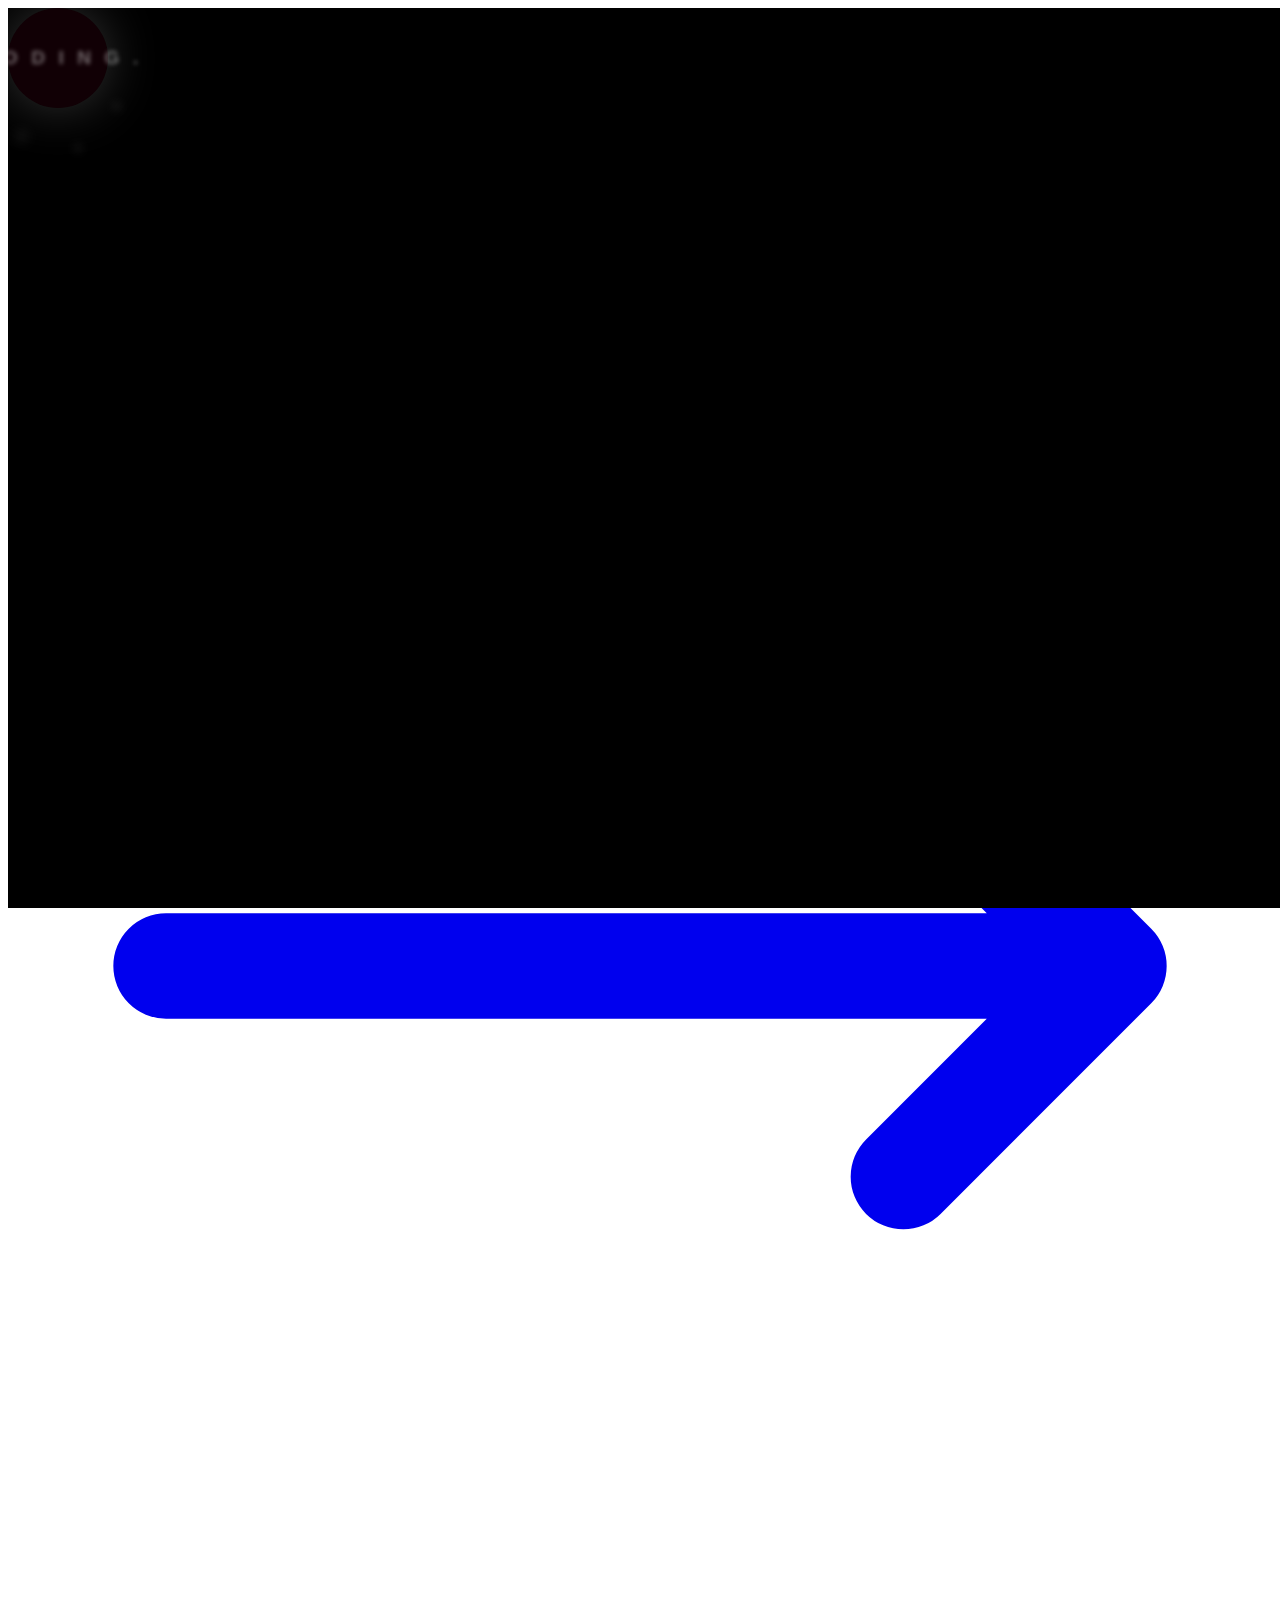
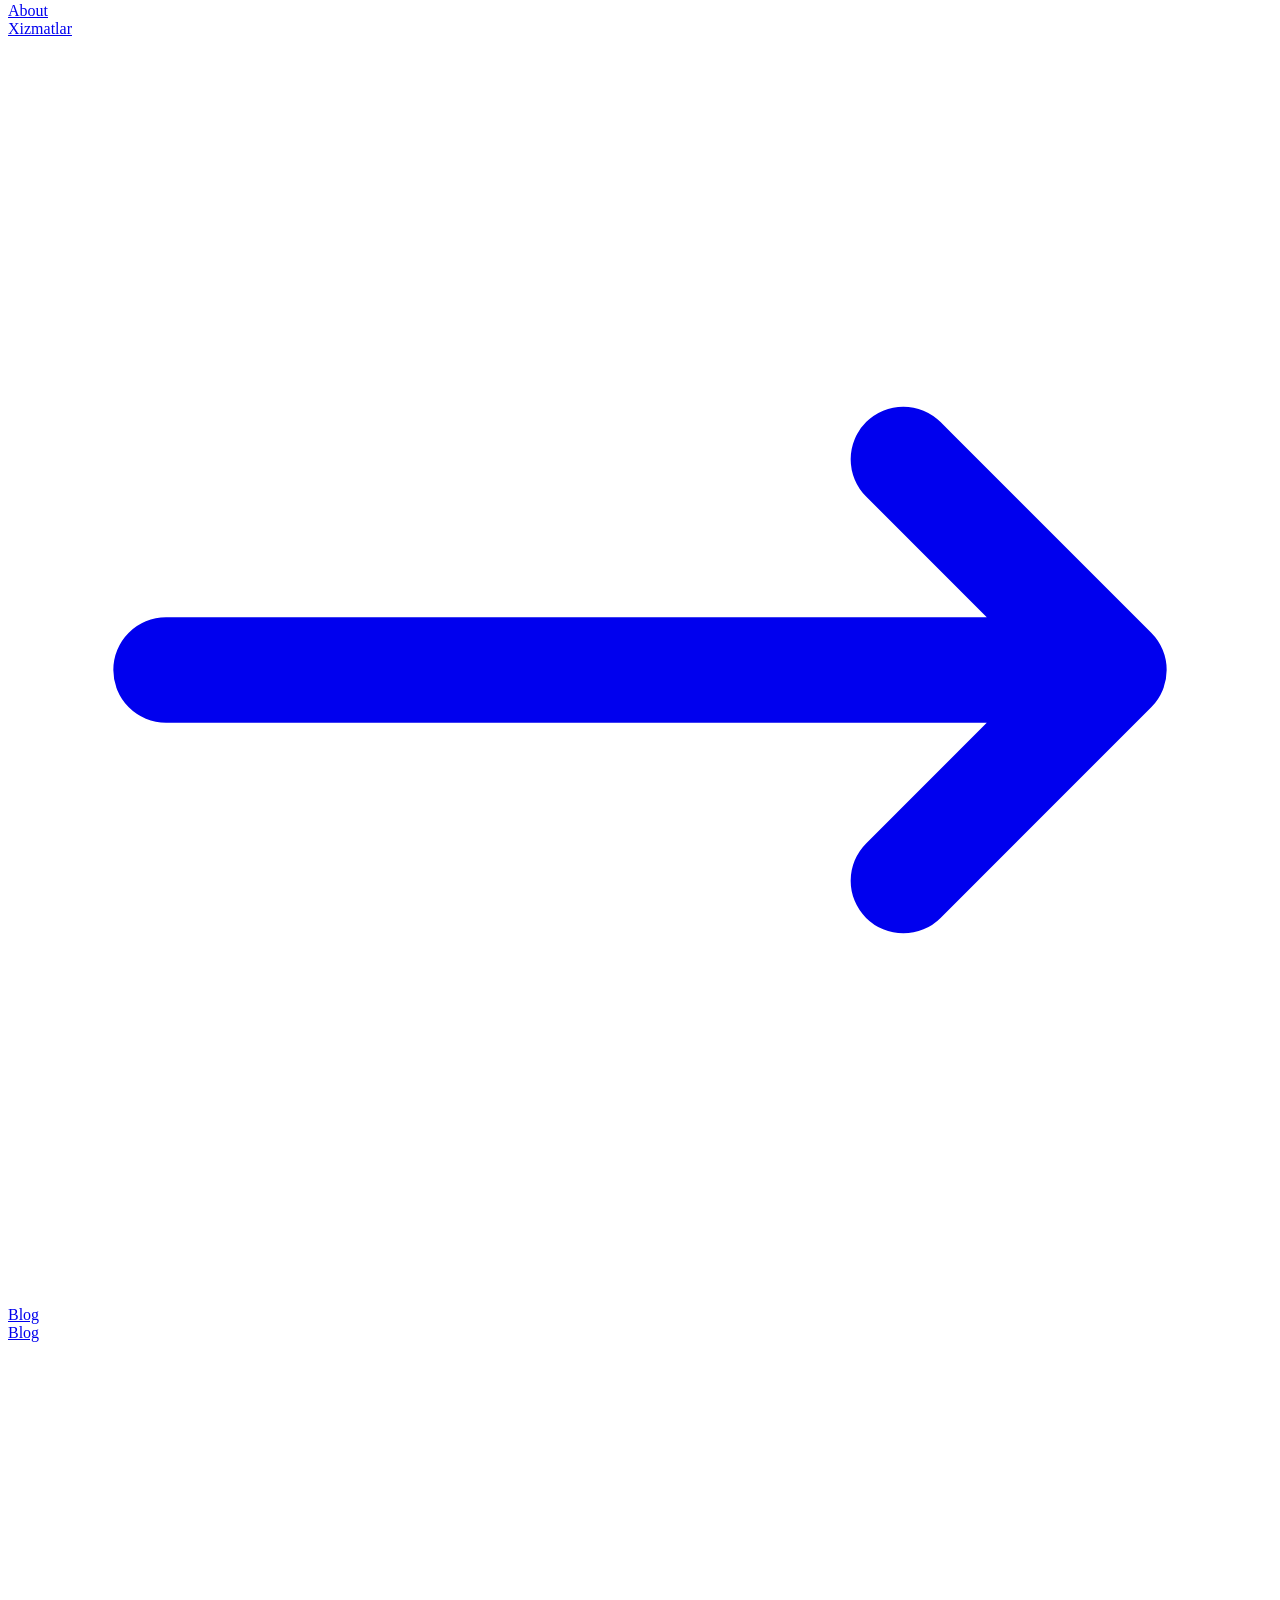
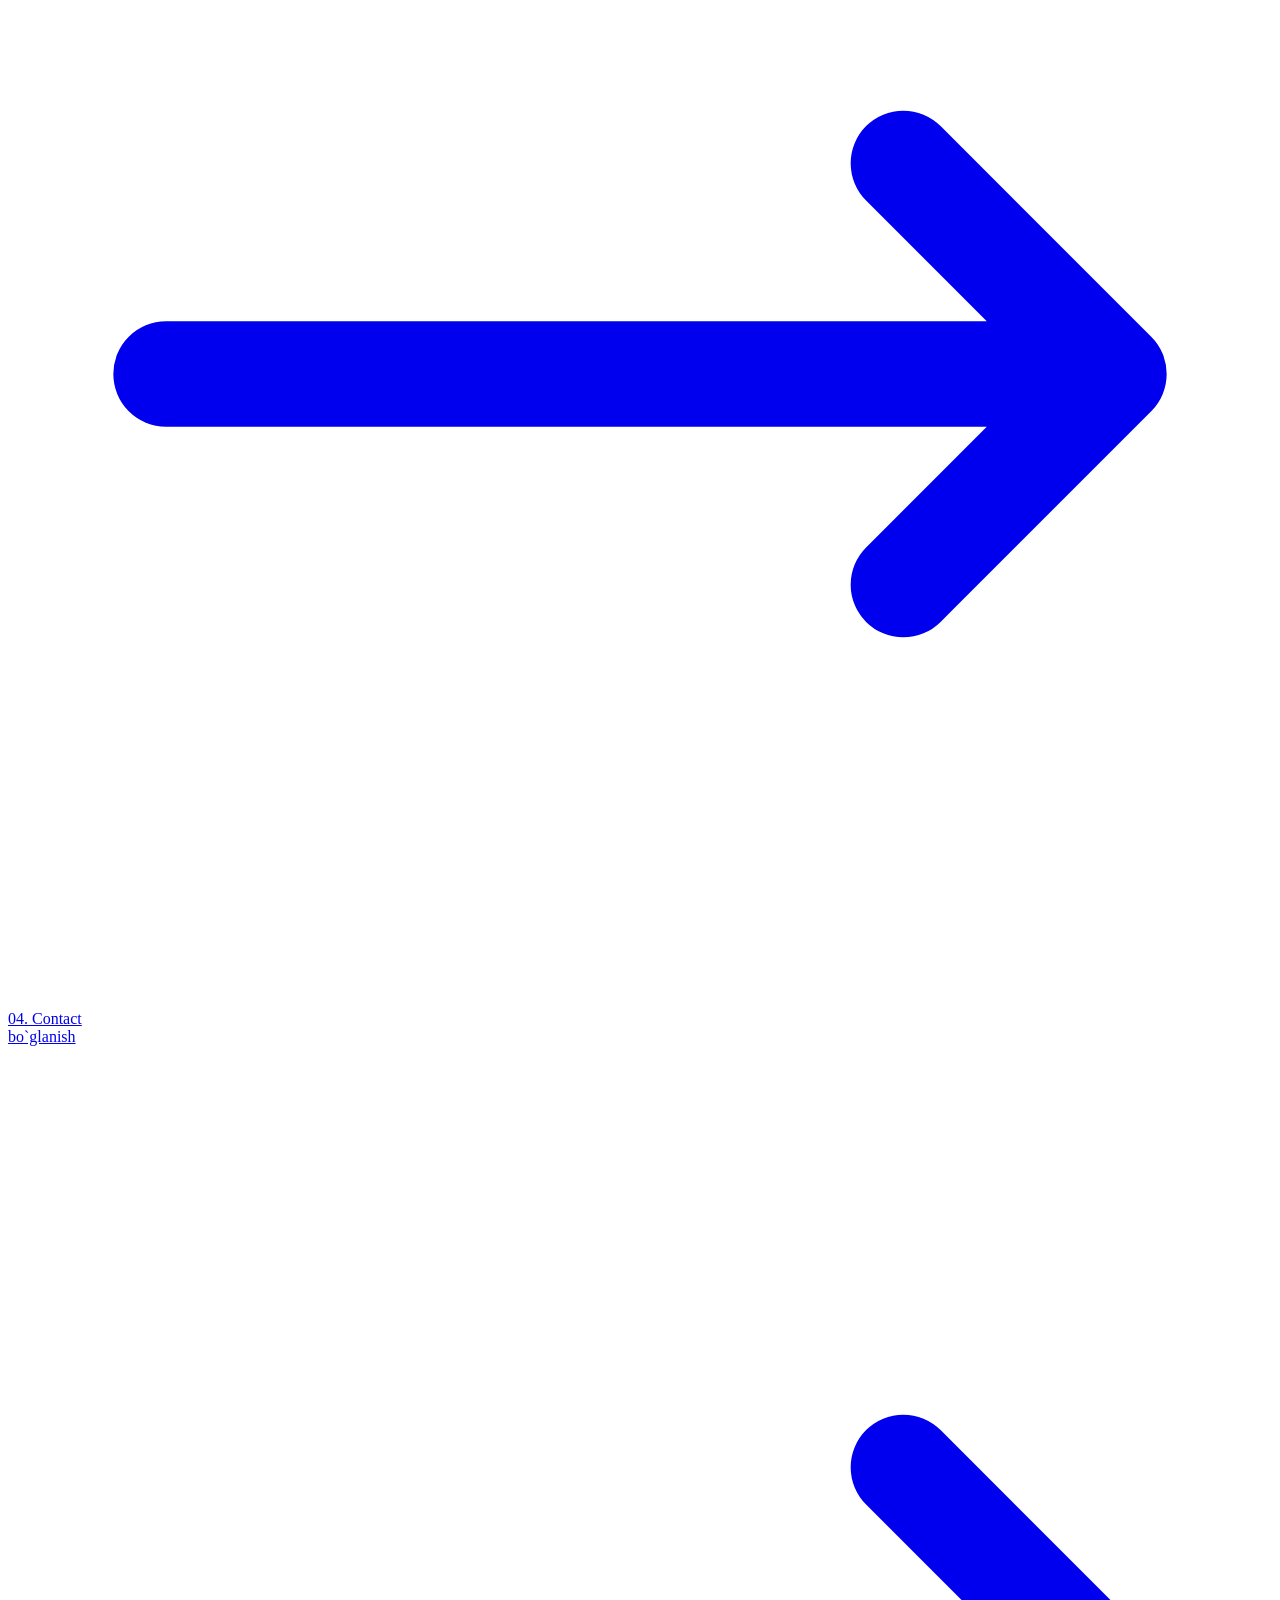
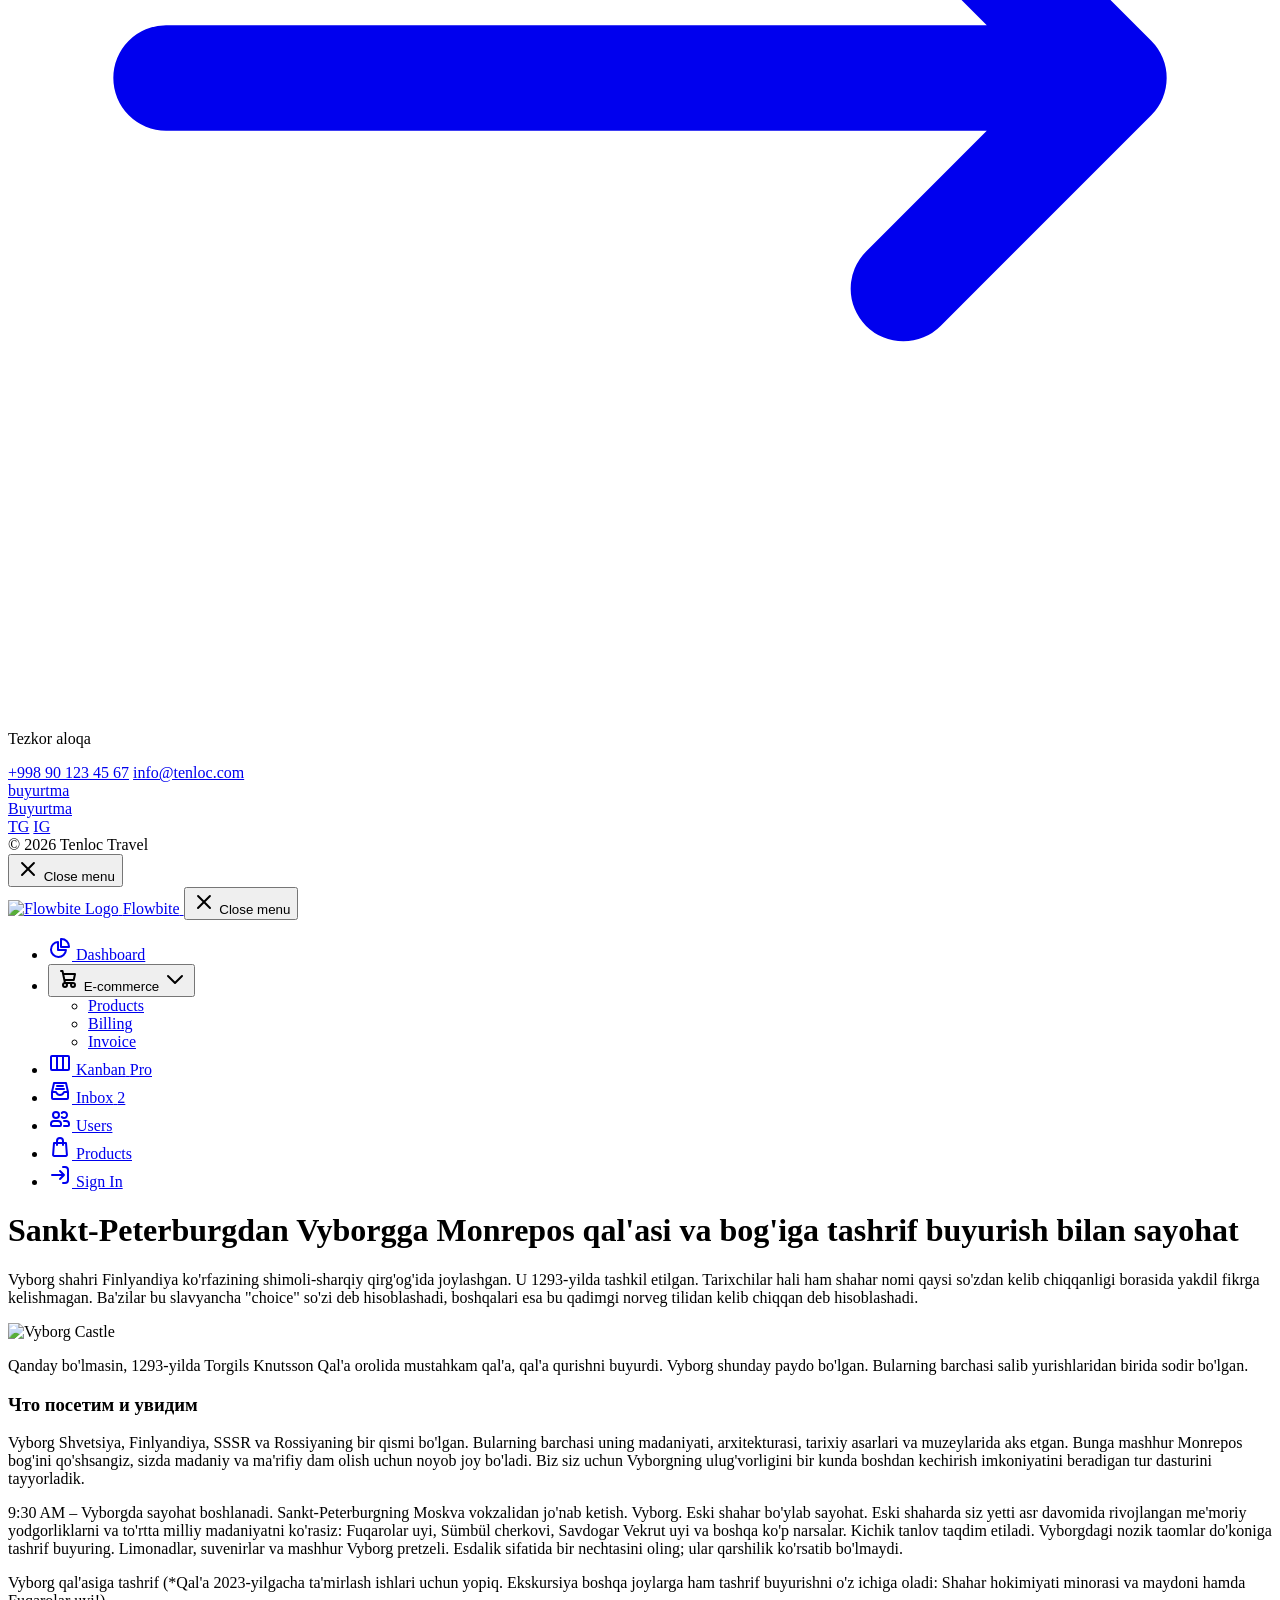
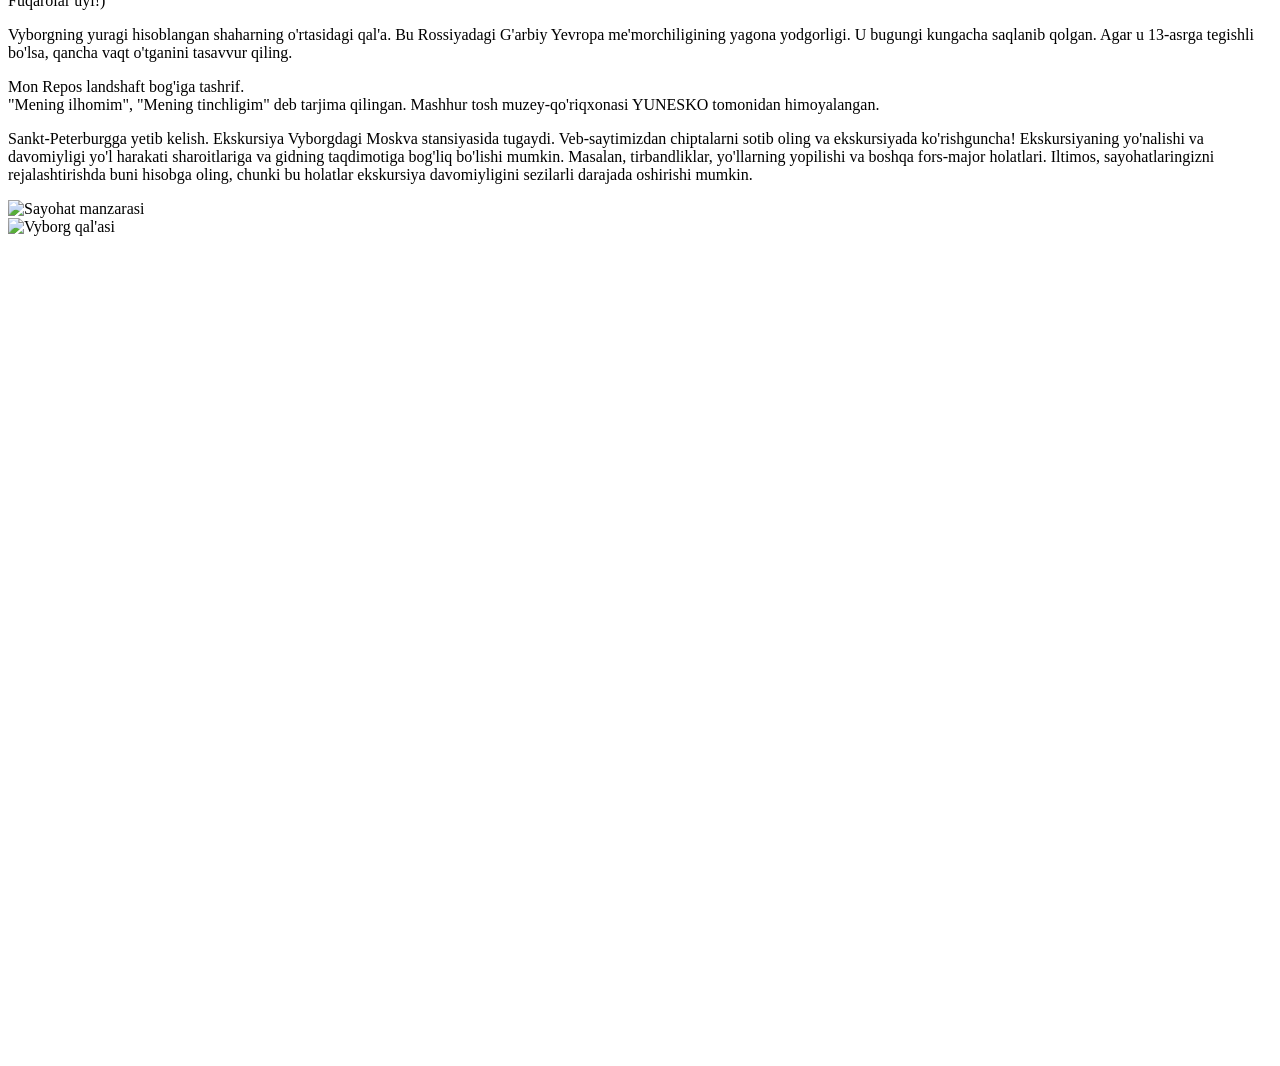
==== commit 299eb1d8: "yangi o'zgarishlar" ====
--- a/pages/abaut.html
+++ b/pages/abaut.html
@@ -2,209 +2,172 @@
 <html lang="en">
 
 <head>
-  <meta charset="UTF-8" />
-  <meta name="viewport" content="width=device-width, initial-scale=1.0" />
-  <title>Taqdimot</title>
-  <link href="https://cdn.jsdelivr.net/npm/flowbite@4.0.1/dist/flowbite.min.css" rel="stylesheet" />
-  <script src="https://cdn.jsdelivr.net/npm/@tailwindcss/browser@4"></script>
-  <link rel="stylesheet" href="../css/blog.css">
-  <link rel="stylesheet" href="../css/style.css">
+    <meta charset="UTF-8" />
+    <meta name="viewport" content="width=device-width, initial-scale=1.0" />
+    <title>Taqdimot</title>
+    <link href="https://cdn.jsdelivr.net/npm/flowbite@4.0.1/dist/flowbite.min.css" rel="stylesheet" />
+    <script src="https://cdn.jsdelivr.net/npm/@tailwindcss/browser@4"></script>
+    <link rel="stylesheet" href="../css/blog.css">
+    <link rel="stylesheet" href="../css/style.css">
 </head>
 
 <body>
-  <div class="loding flex">
-    <div class="loader-wrapper">
-      <span class="loader-letter">L</span>
-      <span class="loader-letter">O</span>
-      <span class="loader-letter">D</span>
-      <span class="loader-letter">I</span>
-      <span class="loader-letter">N</span>
-      <span class="loader-letter">G</span>
-      <span class="loader-letter">.</span>
-
-      <div class="star"></div>
-      <div class="star"></div>
-      <div class="star"></div>
-      <div class="star"></div>
-      <div class="star"></div>
+    <div class="loding flex">
+        <div class="loader-wrapper">
+            <span class="loader-letter">L</span>
+            <span class="loader-letter">O</span>
+            <span class="loader-letter">D</span>
+            <span class="loader-letter">I</span>
+            <span class="loader-letter">N</span>
+            <span class="loader-letter">G</span>
+            <span class="loader-letter">.</span>
+
+            <div class="star"></div>
+            <div class="star"></div>
+            <div class="star"></div>
+            <div class="star"></div>
+            <div class="star"></div>
+        </div>
+
     </div>
-
-  </div>
-  <header class="">
-    <nav class="max-w-[1340px] mx-auto py-4 px-6 flex items-center justify-between">
-      <a href="/"><img src="../images/55234423 1.svg" alt="Logo" /></a>
-      <ul class="flex items-center gap-4 z-10 relative  max-[896px]:hidden">
-        <button id="dropdownDefaultButton" data-dropdown-toggle="dropdown"
-          class="inline-flex z-10 relative   items-center justify-center text-white bg-[#FFD600] box-border border rounded-[20px] border-transparent hover:bg-brand-strong focus:ring-4 focus:ring-brand-medium shadow-xs font-medium leading-5  rounded-base text-sm px-4 py-2.5 focus:outline-none"
-          type="button">
-          Yo'nalishlar
+    <header>
+        <nav class="max-w-[1340px] mx-auto py-4 px-6 flex items-center justify-between">
+            <a href="/"><img src="../images/55234423 1.svg" alt="Logo" /></a>
+            <ul class="flex items-center gap-4 max-[896px]:hidden">
+                <button id="dropdownDefaultButton" data-dropdown-toggle="dropdown" class="inline-flex items-center justify-center text-white bg-[#FFD600] box-border border rounded-[20px] border-transparent hover:bg-brand-strong focus:ring-4 focus:ring-brand-medium shadow-xs font-medium leading-5 rounded-base text-sm px-4 py-2.5 focus:outline-none"
+                    type="button">
+          Yonalishlar
           <svg class="w-4 h-4 ms-1.5 -me-0.5" aria-hidden="true" xmlns="http://www.w3.org/2000/svg" width="24"
             height="24" fill="none" viewBox="0 0 24 24">
             <path stroke="currentColor" stroke-linecap="round" stroke-linejoin="round" stroke-width="2"
               d="m19 9-7 7-7-7" />
           </svg>
         </button>
-        <div id="dropdown" class="  hidden rounded-[20px] bg-white shadow-lg w-44">
-          <ul class="p-2 text-sm text-body   font-medium" aria-labelledby="dropdownDefaultButton">
-            <li>
-              <a href="./sang.html"
-                class="inline-flex items-center w-full p-2 hover:bg-n eutral-tertiary-medium hover:text-heading rounded">Sankt-Peterburgdagi
-                ekskursiyalar</a>
-            </li>
-            <li>
-              <a href="./artrus.html"
-                class="inline-flex items-center w-full p-2 hover:bg-neutral-tertiary-medium hover:text-heading rounded">Kaliningraddagi
-                ekskursiyalar</a>
-            </li>
-            <li>
-              <a href="./abaut.html"
-                class="inline-flex items-center w-full p-2 hover:bg-neutral-tertiary-medium hover:text-heading rounded">Мурманске
-                ekskursiyalar</a>
-            </li>
-
-          </ul>
-        </div>
-        <li>
-          <a href="./new.html">Xizmat haqida </a>
-        </li>
-        <li>
-          <a href="./blog.html">Blog</a>
-        </li>
-        <li>
-          <a href="./contact.html">Mamnun mijozlar</a>
-        </li>
-      </ul>
-
-      <div class="text-center hidden max-[600px]:flex">
-        <button
-          class="inline-flex items-center justify-center text-white bg-brand box-border border border-transparent hover:bg-brand-strong focus:ring-4 focus:ring-brand-medium shadow-xs font-medium leading-5 rounded-base text-sm px-4 py-2.5 focus:outline-none"
-          type="button" data-drawer-target="drawer-navigation" data-drawer-show="drawer-navigation"
-          aria-controls="drawer-navigation">
+                <div id="dropdown" class="z-10 hidden bg-white rounded-[20px] shadow-lg w-44">
+                    <ul class="p-2 text-sm text-body font-medium" aria-labelledby="dropdownDefaultButton">
+                        <li>
+                            <a href="./sang.html" class="inline-flex items-center w-full p-2 hover:bg-neutral-tertiary-medium hover:text-heading rounded">Sang-Peterburg</a>
+                        </li>
+                        <li>
+                            <a href="./artrus.html" class="inline-flex items-center w-full p-2 hover:bg-neutral-tertiary-medium hover:text-heading rounded">Sayohat</a>
+                        </li>
+                        <li>
+                            <a href="./abaut.html" class="inline-flex items-center w-full p-2 hover:bg-neutral-tertiary-medium hover:text-heading rounded">Mehmon
+                xona haqida</a>
+                        </li>
+
+                    </ul>
+                </div>
+                <li>
+                    <a href="./new.html">Xizmatlar</a>
+                </li>
+                <li>
+                    <a href="./blog.html">Blog</a>
+                </li>
+                <li>
+                    <a href="./contact.html">Bog`lanish</a>
+                </li>
+            </ul>
+
+            <div class="text-center">
+                <button class="inline-flex items-center justify-center text-white bg-brand focus:ring-4 focus:ring-brand-medium sm:flex md:hidden font-medium leading-5 rounded-base text-sm px-4 py-2.5 focus:outline-none" type="button" data-drawer-target="drawer-navigation"
+                    data-drawer-show="drawer-navigation" aria-controls="drawer-navigation">
           <svg xmlns="http://www.w3.org/2000/svg" height="24px" viewBox="0 -960 960 960" width="24px" fill="#000000">
             <path d="M120-240v-80h720v80H120Zm0-200v-80h720v80H120Zm0-200v-80h720v80H120Z" />
           </svg>
         </button>
-      </div>
-
-      <!-- drawer component -->
-      <div id="drawer-navigation"
-        class="fixed top-0 left-0 z-40 h-screen hidden overflow-y-hidden max-[600px]:flex  transition-transform -translate-x-full w-80"
-        tabindex="-1" aria-labelledby="drawer-navigation-label">
-        <div class=" pb-4 flex items-center">
-          <div class="flex flex-col h-full w-full bg-white text-black font-sans">
-
-            <img class="pl-[30px] w-[140px] h-[140px]" src="../images/55234423 1.svg" alt="">
-
-            <div class="flex flex-col h-full bg-white text-black font-sans">
-              <nav class="flex-1 px-6 py-12 space-y-1">
-
-                <a href="/" class="group flex flex-col p-4 rounded-3xl transition-all hover:bg-gray-50">
-                  <span
-                    class="text-xs font-bold text-[#FFD700] uppercase tracking-widest opacity-0 group-hover:opacity-100 transition-all duration-300 translate-y-2 group-hover:translate-y-0">01.
-                    Explore</span>
-                  <div class="flex items-center justify-between">
-                    <span
-                      class="text-[20px] font-bold tracking-tight transition-transform duration-500 group-hover:translate-x-2 text-black">Bosh
+            </div>
+
+            <!-- drawer component -->
+            <div id="drawer-navigation" class="fixed top-0 left-0 z-40 h-screen   transition-transform -translate-x-full w-80" tabindex="-1" aria-labelledby="drawer-navigation-label">
+                <div class=" pb-4 flex items-center">
+                    <div class="flex flex-col h-full w-full bg-white text-black font-sans p-[20px]">
+
+                        <img class="pl-[30px] w-[140px] h-[140px]" src="../images/55234423 1.svg" alt="">
+
+                        <div class="flex flex-col h-full bg-white text-black font-sans">
+                            <nav class="flex-1 px-6 py-12 space-y-1">
+
+                                <a href="/" class="group flex flex-col p-4 rounded-3xl transition-all hover:bg-gray-50">
+                                    <span class="text-xs font-bold text-[#FFD700] uppercase tracking-widest opacity-0 group-hover:opacity-100 transition-all duration-300 translate-y-2 group-hover:translate-y-0">Home</span>
+                                    <div class="flex items-center justify-between">
+                                        <span class="text-[20px] font-bold tracking-tight transition-transform duration-500 group-hover:translate-x-2 text-black">Bosh
                       sahifa</span>
-                    <svg
-                      class="w-8 h-8 opacity-0 -translate-x-10 group-hover:opacity-100 group-hover:translate-x-0 transition-all duration-500 text-[#FFD700]"
-                      fill="none" stroke="currentColor" viewBox="0 0 24 24">
+                                        <svg class="w-8 h-8 opacity-0 -translate-x-10 group-hover:opacity-100 group-hover:translate-x-0 transition-all duration-500 text-[#FFD700]" fill="none" stroke="currentColor" viewBox="0 0 24 24">
                       <path stroke-linecap="round" stroke-linejoin="round" stroke-width="2"
                         d="M17 8l4 4m0 0l-4 4m4-4H3"></path>
                     </svg>
-                  </div>
-                </a>
-                <a href="./new.html" class="group flex flex-col p-4 rounded-3xl transition-all hover:bg-gray-50">
-                  <span
-                    class=" font-bold text-[#FFD700] uppercase tracking-widest opacity-0 group-hover:opacity-100 transition-all duration-300 translate-y-2 group-hover:translate-y-0">02.
+                                    </div>
+                                </a>
+                                <a href="./new.html" class="group flex flex-col p-4 rounded-3xl transition-all hover:bg-gray-50">
+                                    <span class="text-xs font-bold text-[#FFD700] uppercase tracking-widest opacity-0 group-hover:opacity-100 transition-all duration-300 translate-y-2 group-hover:translate-y-0">
                     About</span>
-                  <div class="flex items-center justify-between">
-                    <span
-                      class="text-[20px] font-bold tracking-tight transition-transform duration-500 group-hover:translate-x-2 text-black">Bron
-                      qilish</span>
-                    <svg
-                      class="w-8 h-8 opacity-0 -translate-x-10 group-hover:opacity-100 group-hover:translate-x-0 transition-all duration-500 text-[#FFD700]"
-                      fill="none" stroke="currentColor" viewBox="0 0 24 24">
+                                    <div class="flex items-center justify-between">
+                                        <span class="text-[20px] font-bold tracking-tight transition-transform duration-500 group-hover:translate-x-2 text-black">Xizmatlar</span>
+                                        <svg class="w-8 h-8 opacity-0 -translate-x-10 group-hover:opacity-100 group-hover:translate-x-0 transition-all duration-500 text-[#FFD700]" fill="none" stroke="currentColor" viewBox="0 0 24 24">
                       <path stroke-linecap="round" stroke-linejoin="round" stroke-width="2"
                         d="M17 8l4 4m0 0l-4 4m4-4H3"></path>
                     </svg>
-                  </div>
-                </a>
-                <a href="./blog.html" class="group flex flex-col p-4 rounded-3xl transition-all hover:bg-gray-50">
-                  <span
-                    class="text-xs font-bold text-[#FFD700] uppercase tracking-widest opacity-0 group-hover:opacity-100 transition-all duration-300 translate-y-2 group-hover:translate-y-0">03.
-                    Xizmat</span>
-                  <div class="flex items-center justify-between">
-                    <span
-                      class="text-[20px] font-bold tracking-tight transition-transform duration-500 group-hover:translate-x-2 text-black">Blog</span>
-                    <svg
-                      class="w-8 h-8 opacity-0 -translate-x-10 group-hover:opacity-100 group-hover:translate-x-0 transition-all duration-500 text-[#FFD700]"
-                      fill="none" stroke="currentColor" viewBox="0 0 24 24">
+                                    </div>
+                                </a>
+                                <a href="./blog.html" class="group flex flex-col p-4 rounded-3xl transition-all hover:bg-gray-50">
+                                    <span class="text-xs font-bold text-[#FFD700] uppercase tracking-widest opacity-0 group-hover:opacity-100 transition-all duration-300 translate-y-2 group-hover:translate-y-0">
+                    Blog</span>
+                                    <div class="flex items-center justify-between">
+                                        <span class="text-[20px] font-bold tracking-tight transition-transform duration-500 group-hover:translate-x-2 text-black">Blog</span>
+                                        <svg class="w-8 h-8 opacity-0 -translate-x-10 group-hover:opacity-100 group-hover:translate-x-0 transition-all duration-500 text-[#FFD700]" fill="none" stroke="currentColor" viewBox="0 0 24 24">
                       <path stroke-linecap="round" stroke-linejoin="round" stroke-width="2"
                         d="M17 8l4 4m0 0l-4 4m4-4H3"></path>
                     </svg>
-                  </div>
-                </a>
-                <a href="./contact.html" class="group flex flex-col p-4 rounded-3xl transition-all hover:bg-gray-50">
-                  <span
-                    class="text-xs font-bold text-[#FFD700] uppercase tracking-widest opacity-0 group-hover:opacity-100 transition-all duration-300 translate-y-2 group-hover:translate-y-0">04.
-                    Reviews</span>
-                  <div class="flex items-center justify-between">
-                    <span
-                      class="text-[20px] font-bold tracking-tight transition-transform duration-500 group-hover:translate-x-2 text-black">Mijozlar</span>
-                    <svg
-                      class="w-8 h-8 opacity-0 -translate-x-10 group-hover:opacity-100 group-hover:translate-x-0 transition-all duration-500 text-[#FFD700]"
-                      fill="none" stroke="currentColor" viewBox="0 0 24 24">
+                                    </div>
+                                </a>
+                                <a href="./contact.html" class="group flex flex-col p-4 rounded-3xl transition-all hover:bg-gray-50">
+                                    <span class="text-xs font-bold text-[#FFD700] uppercase tracking-widest opacity-0 group-hover:opacity-100 transition-all duration-300 translate-y-2 group-hover:translate-y-0">04.
+                    Contact</span>
+                                    <div class="flex items-center justify-between">
+                                        <span class="text-[20px] font-bold tracking-tight transition-transform duration-500 group-hover:translate-x-2 text-black">bo`glanish</span>
+                                        <svg class="w-8 h-8 opacity-0 -translate-x-10 group-hover:opacity-100 group-hover:translate-x-0 transition-all duration-500 text-[#FFD700]" fill="none" stroke="currentColor" viewBox="0 0 24 24">
                       <path stroke-linecap="round" stroke-linejoin="round" stroke-width="2"
                         d="M17 8l4 4m0 0l-4 4m4-4H3"></path>
                     </svg>
-                  </div>
-                </a>
-              </nav>
-
-              <!-- 3. Footer: Ma'lumotlar va Aloqa -->
-              <div class="p-8 space-y-8 bg-gray-50/50">
-                <div class="space-y-4">
-                  <p class="text-[10px] font-black uppercase tracking-[0.2em] text-gray-400">Tezkor
-                    aloqa</p>
-                  <div class="flex flex-col gap-2">
-                    <a href="tel:+998901234567" class="text-lg font-bold hover:text-[#FFD700] transition-colors">+998 90
+                                    </div>
+                                </a>
+                            </nav>
+
+                            <div class="p-8 space-y-8 bg-gray-50/50">
+                                <div class="space-y-4">
+                                    <p class="text-[10px] font-black uppercase tracking-[0.2em] text-gray-400">Tezkor aloqa
+                                    </p>
+                                    <div class="flex flex-col gap-2">
+                                        <a href="tel:+998901234567" class="text-lg font-bold hover:text-[#FFD700] transition-colors">+998 90
                       123 45 67</a>
-                    <a href="mailto:info@tenloc.com"
-                      class="text-gray-500 border-b border-gray-200 w-fit pb-1">info@tenloc.com</a>
-                  </div>
-                </div>
-
-                <!-- Bron qilish tugmasi -->
-                <a href="./contact.html"
-                  class="block w-full group relative bg-black text-white py-5 rounded-[24px] font-bold overflow-hidden shadow-2xl active:scale-[0.98] transition-all text-center">
-                  <span class="relative z-10">Забронировать тур</span>
-                  <div
-                    class="absolute inset-0 bg-[#FFD700] translate-y-full group-hover:translate-y-0 transition-transform duration-500 ease-out">
-                  </div>
-                  <span
-                    class="absolute inset-0 flex items-center justify-center text-black font-bold opacity-0 group-hover:opacity-100 transition-opacity duration-500 z-20">Забронировать
-                    тур</span>
-                </a>
-
-                <!-- Social Links -->
-                <div class="flex justify-between items-center pt-4">
-                  <div class="flex gap-4">
-                    <a href="https://t.me/tenloc" target="_blank"
-                      class="w-8 h-8 rounded-full bg-white border border-gray-100 flex items-center justify-center text-xs font-bold hover:bg-black hover:text-white transition-all shadow-sm text-black">TG</a>
-                    <a href="https://instagram.com/tenloc" target="_blank"
-                      class="w-8 h-8 rounded-full bg-white border border-gray-100 flex items-center justify-center text-xs font-bold hover:bg-black hover:text-white transition-all shadow-sm text-black">IN</a>
-                  </div>
-                  <span class="text-[10px] text-gray-300 font-medium italic">© 2026 Tenloc
+                                        <a href="mailto:info@tenloc.com" class="text-gray-500 border-b border-gray-200 w-fit pb-1">info@tenloc.com</a>
+                                    </div>
+                                </div>
+
+                                <!-- Bron qilish tugmasi -->
+                                <a href="booking.html" class="block w-full group relative bg-black text-white py-5 rounded-[24px] font-bold overflow-hidden shadow-2xl active:scale-[0.98] transition-all text-center">
+                                    <span class="relative z-10"> buyurtma </span>
+                                    <div class="absolute inset-0 bg-[#FFD700] translate-y-full group-hover:translate-y-0 transition-transform duration-500 ease-out">
+                                    </div>
+                                    <span class="absolute inset-0 flex items-center justify-center text-black font-bold opacity-0 group-hover:opacity-100 transition-opacity duration-500 z-20">Buyurtma</span>
+                                </a>
+
+                                <!-- Social Links -->
+                                <div class="flex justify-between items-center pt-4">
+                                    <div class="flex gap-4">
+                                        <a href="https://t.me/tenloc" target="_blank" class="w-8 h-8 rounded-full bg-white border border-gray-100 flex items-center justify-center text-xs font-bold hover:bg-black hover:text-white transition-all shadow-sm text-black">TG</a>
+                                        <a href="https://instagram.com/tenloc" target="_blank" class="w-8 h-8 rounded-full bg-white border border-gray-100 flex items-center justify-center text-xs font-bold hover:bg-black hover:text-white transition-all shadow-sm text-black">IG</a>
+                                    </div>
+                                    <span class="text-[10px] text-gray-300 font-medium italic">© 2026 Tenloc
                     Travel</span>
-                </div>
-              </div>
-
-            </div>
-
-          </div>
-          <button type="button" data-drawer-hide="drawer-navigation" aria-controls="drawer-navigation"
-            class="text-body bg-transparent hover:text-heading hover:bg-neutral-tertiary rounded-base w-9 h-9 absolute top-2.5 end-2.5 flex items-center justify-center">
+                                </div>
+                            </div>
+
+                        </div>
+
+                    </div>
+                    <button type="button" data-drawer-hide="drawer-navigation" aria-controls="drawer-navigation" class="text-body bg-transparent hover:text-heading hover:bg-neutral-tertiary rounded-base w-9 h-9 absolute top-2.5 end-2.5 flex items-center justify-center">
             <svg class="w-5 h-5" aria-hidden="true" xmlns="http://www.w3.org/2000/svg" width="24" height="24"
               fill="none" viewBox="0 0 24 24">
               <path stroke="currentColor" stroke-linecap="round" stroke-linejoin="round" stroke-width="2"
@@ -212,112 +175,187 @@
             </svg>
             <span class="sr-only">Close menu</span>
           </button>
+                </div>
+
+            </div>
+
+
+
+
+            <!-- drawer component -->
+            <div id="drawer-navigation" class="fixed top-0 left-0 z-40 h-screen p-4 overflow-y-hidden transition-transform -translate-x-full bg-neutral-primary-soft w-80 border-e border-default" tabindex="-1" aria-labelledby="drawer-navigation-label">
+                <div class="border-b border-default pb-4 flex items-center">
+                    <a href="https://flowbite.com/" class="flex items-center space-x-2 rtl:space-x-reverse">
+                        <img src="https://flowbite.com/docs/images/logo.svg" class="h-6 w-6" alt="Flowbite Logo" />
+                        <span class="self-center text-lg font-semibold whitespace-nowrap text-heading">Flowbite</span>
+                    </a>
+                    <button type="button" data-drawer-hide="drawer-navigation" aria-controls="drawer-navigation" class="text-body bg-transparent hover:text-heading hover:bg-neutral-tertiary rounded-base w-9 h-9 absolute top-2.5 end-2.5 flex items-center justify-center">
+            <svg class="w-5 h-5" aria-hidden="true" xmlns="http://www.w3.org/2000/svg" width="24" height="24"
+              fill="none" viewBox="0 0 24 24">
+              <path stroke="currentColor" stroke-linecap="round" stroke-linejoin="round" stroke-width="2"
+                d="M6 18 17.94 6M18 18 6.06 6" />
+            </svg>
+            <span class="sr-only">Close menu</span>
+          </button>
+                </div>
+                <div class="py-5 overflow-y-auto">
+                    <ul class="space-y-2 font-medium">
+                        <li>
+                            <a href="#" class="flex items-center px-2 py-1.5 text-body rounded-base hover:bg-neutral-tertiary hover:text-fg-brand group">
+                                <svg class="w-5 h-5 transition duration-75 group-hover:text-fg-brand" aria-hidden="true" xmlns="http://www.w3.org/2000/svg" width="24" height="24" fill="none" viewBox="0 0 24 24">
+                  <path stroke="currentColor" stroke-linecap="round" stroke-linejoin="round" stroke-width="2"
+                    d="M10 6.025A7.5 7.5 0 1 0 17.975 14H10V6.025Z" />
+                  <path stroke="currentColor" stroke-linecap="round" stroke-linejoin="round" stroke-width="2"
+                    d="M13.5 3c-.169 0-.334.014-.5.025V11h7.975c.011-.166.025-.331.025-.5A7.5 7.5 0 0 0 13.5 3Z" />
+                </svg>
+                                <span class="ms-3">Dashboard</span>
+                            </a>
+                        </li>
+                        <li>
+                            <button type="button" class="flex items-center w-full justify-between px-2 py-1.5 text-body rounded-base hover:bg-neutral-tertiary hover:text-fg-brand group" aria-controls="dropdown-example" data-collapse-toggle="dropdown-example">
+                <svg class="shrink-0 w-5 h-5 transition duration-75 group-hover:text-fg-brand" aria-hidden="true"
+                  xmlns="http://www.w3.org/2000/svg" width="24" height="24" fill="none" viewBox="0 0 24 24">
+                  <path stroke="currentColor" stroke-linecap="round" stroke-linejoin="round" stroke-width="2"
+                    d="M5 4h1.5L9 16m0 0h8m-8 0a2 2 0 1 0 0 4 2 2 0 0 0 0-4Zm8 0a2 2 0 1 0 0 4 2 2 0 0 0 0-4Zm-8.5-3h9.25L19 7H7.312" />
+                </svg>
+                <span class="flex-1 ms-3 text-left rtl:text-right whitespace-nowrap">E-commerce</span>
+                <svg class="w-5 h-5" aria-hidden="true" xmlns="http://www.w3.org/2000/svg" width="24" height="24"
+                  fill="none" viewBox="0 0 24 24">
+                  <path stroke="currentColor" stroke-linecap="round" stroke-linejoin="round" stroke-width="2"
+                    d="m19 9-7 7-7-7" />
+                </svg>
+              </button>
+                            <ul id="dropdown-example" class="hidden py-2 space-y-2">
+                                <li>
+                                    <a href="#" class="pl-10 flex items-center px-2 py-1.5 text-body rounded-base hover:bg-neutral-tertiary hover:text-fg-brand group">Products</a>
+                                </li>
+                                <li>
+                                    <a href="#" class="pl-10 flex items-center px-2 py-1.5 text-body rounded-base hover:bg-neutral-tertiary hover:text-fg-brand group">Billing</a>
+                                </li>
+                                <li>
+                                    <a href="#" class="pl-10 flex items-center px-2 py-1.5 text-body rounded-base hover:bg-neutral-tertiary hover:text-fg-brand group">Invoice</a>
+                                </li>
+                            </ul>
+                        </li>
+                        <li>
+                            <a href="#" class="flex items-center px-2 py-1.5 text-body rounded-base hover:bg-neutral-tertiary hover:text-fg-brand group">
+                                <svg class="shrink-0 w-5 h-5 transition duration-75 group-hover:text-fg-brand" aria-hidden="true" xmlns="http://www.w3.org/2000/svg" width="24" height="24" fill="none" viewBox="0 0 24 24">
+                  <path stroke="currentColor" stroke-linecap="round" stroke-linejoin="round" stroke-width="2"
+                    d="M15 5v14M9 5v14M4 5h16a1 1 0 0 1 1 1v12a1 1 0 0 1-1 1H4a1 1 0 0 1-1-1V6a1 1 0 0 1 1-1Z" />
+                </svg>
+                                <span class="flex-1 ms-3 whitespace-nowrap">Kanban</span>
+                                <span class="bg-neutral-secondary-medium border border-default-medium text-heading text-xs font-medium px-1.5 py-0.5 rounded-sm">Pro</span>
+                            </a>
+                        </li>
+                        <li>
+                            <a href="#" class="flex items-center px-2 py-1.5 text-body rounded-base hover:bg-neutral-tertiary hover:text-fg-brand group">
+                                <svg class="shrink-0 w-5 h-5 transition duration-75 group-hover:text-fg-brand" aria-hidden="true" xmlns="http://www.w3.org/2000/svg" width="24" height="24" fill="none" viewBox="0 0 24 24">
+                  <path stroke="currentColor" stroke-linecap="round" stroke-linejoin="round" stroke-width="2"
+                    d="M4 13h3.439a.991.991 0 0 1 .908.6 3.978 3.978 0 0 0 7.306 0 .99.99 0 0 1 .908-.6H20M4 13v6a1 1 0 0 0 1 1h14a1 1 0 0 0 1-1v-6M4 13l2-9h12l2 9M9 7h6m-7 3h8" />
+                </svg>
+                                <span class="flex-1 ms-3 whitespace-nowrap">Inbox</span>
+                                <span class="inline-flex items-center justify-center w-4.5 h-4.5 ms-2 text-xs font-medium text-fg-danger-strong bg-danger-soft border border-danger-subtle rounded-full">2</span>
+                            </a>
+                        </li>
+                        <li>
+                            <a href="#" class="flex items-center px-2 py-1.5 text-body rounded-base hover:bg-neutral-tertiary hover:text-fg-brand group">
+                                <svg class="shrink-0 w-5 h-5 transition duration-75 group-hover:text-fg-brand" aria-hidden="true" xmlns="http://www.w3.org/2000/svg" width="24" height="24" fill="none" viewBox="0 0 24 24">
+                  <path stroke="currentColor" stroke-linecap="round" stroke-width="2"
+                    d="M16 19h4a1 1 0 0 0 1-1v-1a3 3 0 0 0-3-3h-2m-2.236-4a3 3 0 1 0 0-4M3 18v-1a3 3 0 0 1 3-3h4a3 3 0 0 1 3 3v1a1 1 0 0 1-1 1H4a1 1 0 0 1-1-1Zm8-10a3 3 0 1 1-6 0 3 3 0 0 1 6 0Z" />
+                </svg>
+                                <span class="flex-1 ms-3 whitespace-nowrap">Users</span>
+                            </a>
+                        </li>
+                        <li>
+                            <a href="#" class="flex items-center px-2 py-1.5 text-body rounded-base hover:bg-neutral-tertiary hover:text-fg-brand group">
+                                <svg class="shrink-0 w-5 h-5 transition duration-75 group-hover:text-fg-brand" aria-hidden="true" xmlns="http://www.w3.org/2000/svg" width="24" height="24" fill="none" viewBox="0 0 24 24">
+                  <path stroke="currentColor" stroke-linecap="round" stroke-linejoin="round" stroke-width="2"
+                    d="M9 10V6a3 3 0 0 1 3-3v0a3 3 0 0 1 3 3v4m3-2 .917 11.923A1 1 0 0 1 17.92 21H6.08a1 1 0 0 1-.997-1.077L6 8h12Z" />
+                </svg>
+                                <span class="flex-1 ms-3 whitespace-nowrap">Products</span>
+                            </a>
+                        </li>
+                        <li>
+                            <a href="#" class="flex items-center px-2 py-1.5 text-body rounded-base hover:bg-neutral-tertiary hover:text-fg-brand group">
+                                <svg class="shrink-0 w-5 h-5 transition duration-75 group-hover:text-fg-brand" aria-hidden="true" xmlns="http://www.w3.org/2000/svg" width="24" height="24" fill="none" viewBox="0 0 24 24">
+                  <path stroke="currentColor" stroke-linecap="round" stroke-linejoin="round" stroke-width="2"
+                    d="M16 12H4m12 0-4 4m4-4-4-4m3-4h2a3 3 0 0 1 3 3v10a3 3 0 0 1-3 3h-2" />
+                </svg>
+                                <span class="flex-1 ms-3 whitespace-nowrap">Sign In</span>
+                            </a>
+                        </li>
+                    </ul>
+                </div>
+            </div>
+        </nav>
+    </header>
+    <main class="max-w-4xl mx-auto max-w-[1300px] px-6 py-12">
+
+        <header class="mb-10">
+            <h1 class="text-3xl md:text-4xl font-extrabold text-gray-900 leading-tight mb-6">
+                Sankt-Peterburgdan Vyborgga Monrepos qal'asi va bog'iga tashrif buyurish bilan sayohat
+            </h1>
+            <p class="text-gray-600 text-sm md:text-base leading-relaxed">
+                Vyborg shahri Finlyandiya ko'rfazining shimoli-sharqiy qirg'og'ida joylashgan. U 1293-yilda tashkil etilgan. Tarixchilar hali ham shahar nomi qaysi so'zdan kelib chiqqanligi borasida yakdil fikrga kelishmagan. Ba'zilar bu slavyancha "choice" so'zi deb
+                hisoblashadi, boshqalari esa bu qadimgi norveg tilidan kelib chiqqan deb hisoblashadi.
+            </p>
+        </header>
+
+        <div class="w-full mb-10 overflow-hidden rounded-[32px]">
+            <img src="https://images.unsplash.com/photo-1590073242678-70ee3fc28e8e?q=80&w=1200" alt="Vyborg Castle" class="w-full h-auto object-cover max-h-[500px]">
         </div>
 
-      </div>
-      <ul class="flex items-center max-[600px]:hidden gap-4">
-        <button class="p-[17px]">
-          <img src="../images/ove.svg" alt="" />
-        </button>
-        <button class="p-[17px]">
-          <a href="">Войти</a>
-        </button>
-
-
-      </ul>
-    </nav>
-  </header>
-  <main class="max-w-4xl mx-auto max-w-[1300px] px-6 py-12">
-
-    <header class="mb-10">
-      <h1 class="text-3xl md:text-4xl font-extrabold text-gray-900 leading-tight mb-6">
-        Sankt-Peterburgdan Vyborgga Monrepos qal'asi va bog'iga tashrif buyurish bilan sayohat
-      </h1>
-      <p class="text-gray-600 text-sm md:text-base leading-relaxed">
-        Vyborg shahri Finlyandiya ko'rfazining shimoli-sharqiy qirg'og'ida joylashgan. U 1293-yilda tashkil etilgan.
-        Tarixchilar hali ham shahar nomi qaysi so'zdan kelib chiqqanligi borasida yakdil fikrga kelishmagan. Ba'zilar bu
-        slavyancha "choice" so'zi deb hisoblashadi, boshqalari esa bu qadimgi norveg tilidan kelib chiqqan deb
-        hisoblashadi.
-      </p>
-    </header>
-
-    <div class="w-full mb-10 overflow-hidden rounded-[32px]">
-      <img src="https://images.unsplash.com/photo-1590073242678-70ee3fc28e8e?q=80&w=1200" alt="Vyborg Castle"
-        class="w-full h-auto object-cover max-h-[500px]">
+        <article class="space-y-6 text-gray-700 text-[15px] md:text-[16px]">
+            <p>
+                Qanday bo'lmasin, 1293-yilda Torgils Knutsson Qal'a orolida mustahkam qal'a, qal'a qurishni buyurdi. Vyborg shunday paydo bo'lgan. Bularning barchasi salib yurishlaridan birida sodir bo'lgan.
+            </p>
+
+            <h3 class="text-xl font-bold text-gray-900 mt-8">Что посетим и увидим</h3>
+
+            <p>
+                Vyborg Shvetsiya, Finlyandiya, SSSR va Rossiyaning bir qismi bo'lgan. Bularning barchasi uning madaniyati, arxitekturasi, tarixiy asarlari va muzeylarida aks etgan. Bunga mashhur Monrepos bog'ini qo'shsangiz, sizda madaniy va ma'rifiy dam olish uchun
+                noyob joy bo'ladi. Biz siz uchun Vyborgning ulug'vorligini bir kunda boshdan kechirish imkoniyatini beradigan tur dasturini tayyorladik.
+            </p>
+
+            <p>
+                9:30 AM – Vyborgda sayohat boshlanadi. Sankt-Peterburgning Moskva vokzalidan jo'nab ketish. Vyborg. Eski shahar bo'ylab sayohat. Eski shaharda siz yetti asr davomida rivojlangan me'moriy yodgorliklarni va to'rtta milliy madaniyatni ko'rasiz: Fuqarolar
+                uyi, Sümbül cherkovi, Savdogar Vekrut uyi va boshqa ko'p narsalar. Kichik tanlov taqdim etiladi. Vyborgdagi nozik taomlar do'koniga tashrif buyuring. Limonadlar, suvenirlar va mashhur Vyborg pretzeli. Esdalik sifatida bir nechtasini oling;
+                ular qarshilik ko'rsatib bo'lmaydi.
+            </p>
+
+            <div class="bg-gray-50 border-l-4 border-yellow-400 p-4 italic my-6">
+                Vyborg qal'asiga tashrif (*Qal'a 2023-yilgacha ta'mirlash ishlari uchun yopiq. Ekskursiya boshqa joylarga ham tashrif buyurishni o'z ichiga oladi: Shahar hokimiyati minorasi va maydoni hamda Fuqarolar uyi!)
+            </div>
+
+            <p>
+                Vyborgning yuragi hisoblangan shaharning o'rtasidagi qal'a. Bu Rossiyadagi G'arbiy Yevropa me'morchiligining yagona yodgorligi. U bugungi kungacha saqlanib qolgan. Agar u 13-asrga tegishli bo'lsa, qancha vaqt o'tganini tasavvur qiling.
+            </p>
+
+            <p>
+                Mon Repos landshaft bog'iga tashrif. <br> "Mening ilhomim", "Mening tinchligim" deb tarjima qilingan. Mashhur tosh muzey-qo'riqxonasi YUNESKO tomonidan himoyalangan.
+            </p>
+
+            <p>
+                Sankt-Peterburgga yetib kelish. Ekskursiya Vyborgdagi Moskva stansiyasida tugaydi. Veb-saytimizdan chiptalarni sotib oling va ekskursiyada ko'rishguncha! Ekskursiyaning yo'nalishi va davomiyligi yo'l harakati sharoitlariga va gidning taqdimotiga bog'liq
+                bo'lishi mumkin. Masalan, tirbandliklar, yo'llarning yopilishi va boshqa fors-major holatlari. Iltimos, sayohatlaringizni rejalashtirishda buni hisobga oling, chunki bu holatlar ekskursiya davomiyligini sezilarli darajada oshirishi mumkin.
+            </p>
+        </article>
+
+    </main>
+    <div class="grid grid-cols-1 md:grid-cols-2 gap-6 my-10 max-w-[1440px] mx-auto">
+        <div class="rounded-[32px] overflow-hidden h-64 md:h-80">
+            <img src="https://images.unsplash.com/photo-1551882547-ff40c63fe5fa?q=80&w=800" class="w-full h-full object-cover" alt="Sayohat manzarasi">
+        </div>
+        <div class="rounded-[32px] overflow-hidden h-64 md:h-80">
+            <img src="https://images.unsplash.com/photo-1590073242678-70ee3fc28e8e?q=80&w=800" class="w-full h-full object-cover" alt="Vyborg qal'asi">
+        </div>
     </div>
-
-    <article class="space-y-6 text-gray-700 text-[15px] md:text-[16px]">
-      <p>
-        Qanday bo'lmasin, 1293-yilda Torgils Knutsson Qal'a orolida mustahkam qal'a, qal'a qurishni buyurdi.
-
-        Vyborg shunday paydo bo'lgan. Bularning barchasi salib yurishlaridan birida sodir bo'lgan.
-      </p>
-
-      <h3 class="text-xl font-bold text-gray-900 mt-8">Что посетим и увидим</h3>
-
-      <p>
-        Vyborg Shvetsiya, Finlyandiya, SSSR va Rossiyaning bir qismi bo'lgan. Bularning barchasi uning madaniyati,
-        arxitekturasi, tarixiy asarlari va muzeylarida aks etgan. Bunga mashhur Monrepos bog'ini qo'shsangiz, sizda
-        madaniy va ma'rifiy dam olish uchun noyob joy bo'ladi. Biz siz uchun Vyborgning ulug'vorligini bir kunda boshdan
-        kechirish imkoniyatini beradigan tur dasturini tayyorladik.
-      </p>
-
-      <p>
-        9:30 AM – Vyborgda sayohat boshlanadi. Sankt-Peterburgning Moskva vokzalidan jo'nab ketish.
-        Vyborg. Eski shahar bo'ylab sayohat. Eski shaharda siz yetti asr davomida rivojlangan me'moriy yodgorliklarni va
-        to'rtta milliy madaniyatni ko'rasiz: Fuqarolar uyi, Sümbül cherkovi, Savdogar Vekrut uyi va boshqa ko'p
-        narsalar. Kichik tanlov taqdim etiladi. Vyborgdagi nozik taomlar do'koniga tashrif buyuring. Limonadlar,
-        suvenirlar va mashhur Vyborg pretzeli. Esdalik sifatida bir nechtasini oling; ular qarshilik ko'rsatib
-        bo'lmaydi.
-      </p>
-
-      <div class="bg-gray-50 border-l-4 border-yellow-400 p-4 italic my-6">
-        Vyborg qal'asiga tashrif (*Qal'a 2023-yilgacha ta'mirlash ishlari uchun yopiq. Ekskursiya boshqa joylarga ham
-        tashrif buyurishni o'z ichiga oladi: Shahar hokimiyati minorasi va maydoni hamda Fuqarolar uyi!)
-      </div>
-
-      <p>
-        Vyborgning yuragi hisoblangan shaharning o'rtasidagi qal'a. Bu Rossiyadagi G'arbiy Yevropa me'morchiligining
-        yagona yodgorligi. U bugungi kungacha saqlanib qolgan. Agar u 13-asrga tegishli bo'lsa, qancha vaqt o'tganini
-        tasavvur qiling.
-      </p>
-
-      <p>
-        Mon Repos landshaft bog'iga tashrif. <br>
-
-        "Mening ilhomim", "Mening tinchligim" deb tarjima qilingan. Mashhur tosh muzey-qo'riqxonasi YUNESKO tomonidan
-        himoyalangan.
-      </p>
-
-      <p>
-        Sankt-Peterburgga yetib kelish. Ekskursiya Vyborgdagi Moskva stansiyasida tugaydi.
-
-        Veb-saytimizdan chiptalarni sotib oling va ekskursiyada ko'rishguncha! Ekskursiyaning yo'nalishi va davomiyligi
-        yo'l harakati sharoitlariga va gidning taqdimotiga bog'liq bo'lishi mumkin. Masalan, tirbandliklar, yo'llarning
-        yopilishi va boshqa fors-major holatlari. Iltimos, sayohatlaringizni rejalashtirishda buni hisobga oling, chunki
-        bu holatlar ekskursiya davomiyligini sezilarli darajada oshirishi mumkin.
-      </p>
-    </article>
-
-  </main>
-  <div class="grid grid-cols-1 md:grid-cols-2 gap-6 my-10 max-w-[1440px] mx-auto">
-    <div class="rounded-[32px] overflow-hidden h-64 md:h-80">
-      <img src="https://images.unsplash.com/photo-1551882547-ff40c63fe5fa?q=80&w=800" class="w-full h-full object-cover"
-        alt="Sayohat manzarasi">
-    </div>
-    <div class="rounded-[32px] overflow-hidden h-64 md:h-80">
-      <img src="https://images.unsplash.com/photo-1590073242678-70ee3fc28e8e?q=80&w=800"
-        class="w-full h-full object-cover" alt="Vyborg qal'asi">
-    </div>
-  </div>
-  <div class="relative  h-[700px] mx-auto max-w-[1440px] rounded-[32px] overflow-hidden group cursor-pointer my-10">
-    <iframe width="1455" height="818" src="https://www.youtube.com/embed/uYFtWVv5F3E"
-      title="Italy Travel Vlog: exploring Florence, Tuscany and Venice (2022)" frameborder="0"
-      allow="accelerometer; autoplay; clipboard-write; encrypted-media; gyroscope; picture-in-picture; web-share"
-      referrerpolicy="strict-origin-when-cross-origin" allowfullscreen></iframe>
-
-    <script src="https://cdn.jsdelivr.net/npm/flowbite@4.0.1/dist/flowbite.min.js"></script>
-    <script src="../js/abaut.js"></script>
+    <div class="relative  h-[700px] mx-auto max-w-[1440px] rounded-[32px] overflow-hidden group cursor-pointer my-10">
+        <iframe width="1455" height="818" src="https://www.youtube.com/embed/uYFtWVv5F3E" title="Italy Travel Vlog: exploring Florence, Tuscany and Venice (2022)" frameborder="0" allow="accelerometer; autoplay; clipboard-write; encrypted-media; gyroscope; picture-in-picture; web-share"
+            referrerpolicy="strict-origin-when-cross-origin" allowfullscreen></iframe>
+
+        <script src="https://cdn.jsdelivr.net/npm/flowbite@4.0.1/dist/flowbite.min.js"></script>
+        <script src="../js/abaut.js"></script>
 </body>
 
 </html>
